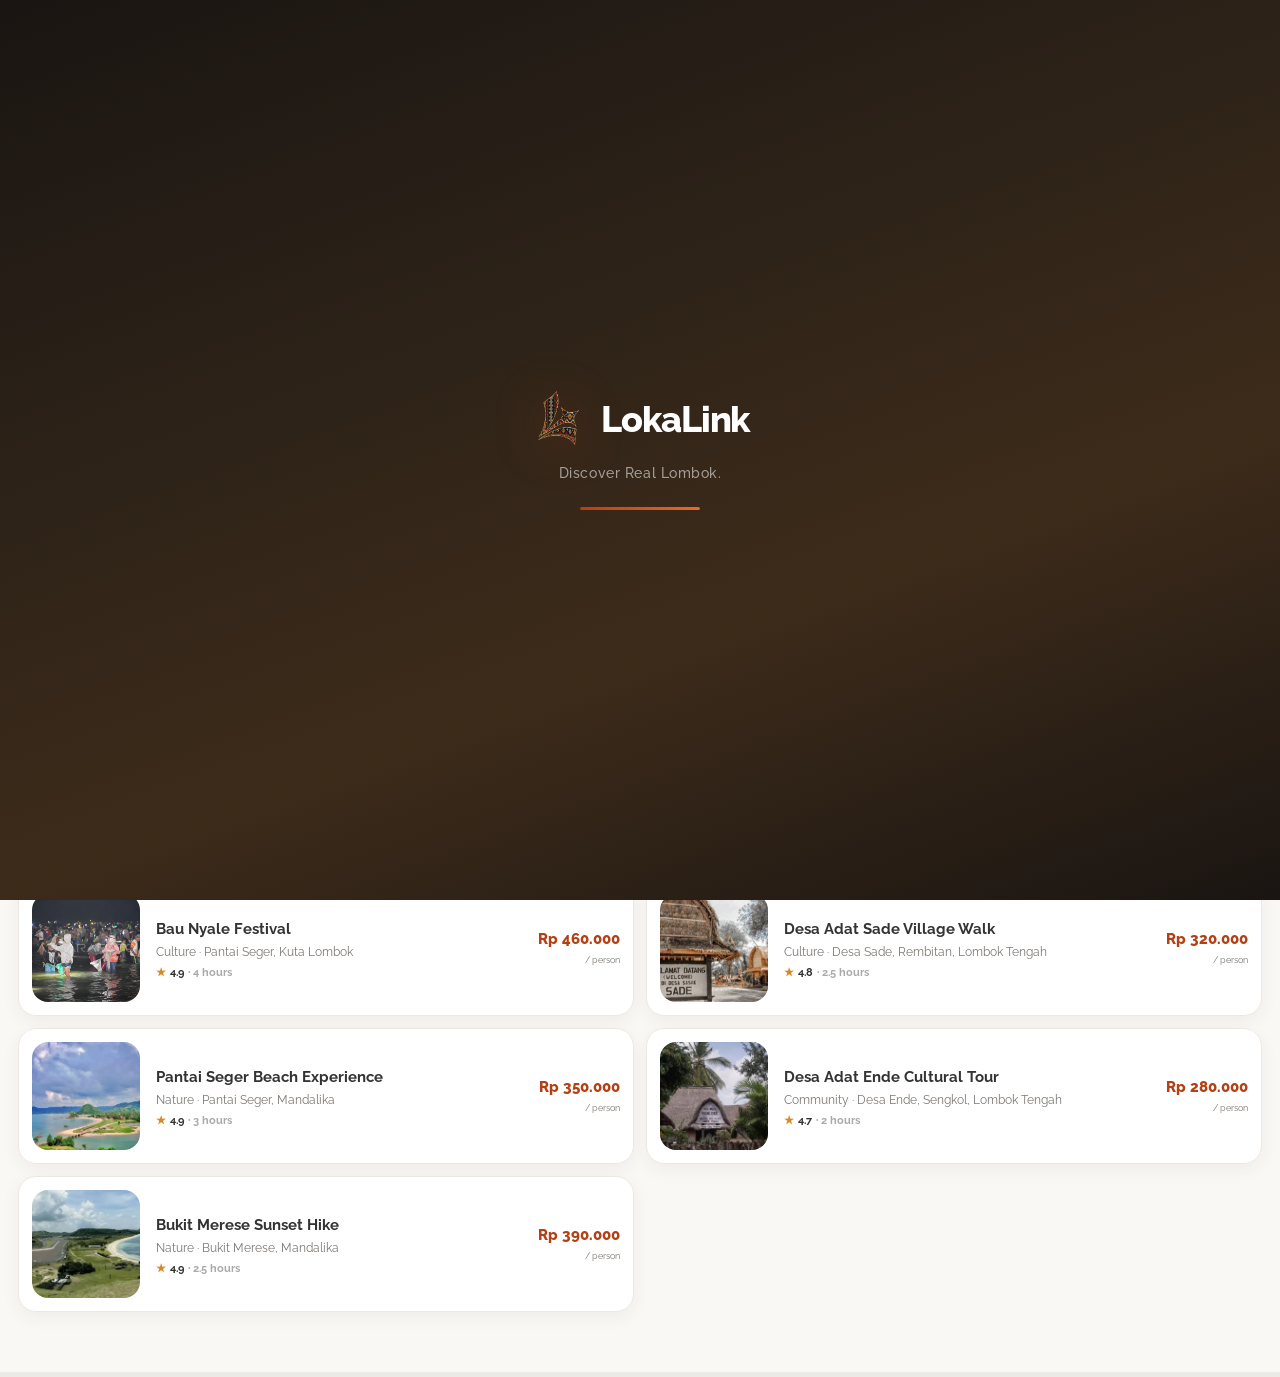
==== index.html @ 56000657 "push ni" ====
<!DOCTYPE html>
<html lang="en">
  <head>
    <meta charset="UTF-8" />
    <meta
      name="viewport"
      content="width=device-width, initial-scale=1.0, viewport-fit=cover" />
    <meta name="theme-color" content="#FAF8F5" />
    <title>LokaLink — Discover Real Lombok</title>

    <!-- Typography -->
    <link rel="preconnect" href="https://fonts.googleapis.com" />
    <link rel="preconnect" href="https://fonts.gstatic.com" crossorigin />
    <link
      href="https://fonts.googleapis.com/css2?family=Raleway:ital,wght@0,100..900;1,100..900&display=swap"
      rel="stylesheet" />
    <!-- Modular CSS Stylesheets -->
    <link rel="stylesheet" href="css/variables.css" />
    <link rel="stylesheet" href="css/layout.css" />
    <link rel="stylesheet" href="css/components.css" />
    <link rel="stylesheet" href="css/screens.css" />
    <link rel="stylesheet" href="css/host.css" />
    <link rel="stylesheet" href="css/modals.css" />
    <link rel="stylesheet" href="css/connector.css" />
    <link rel="stylesheet" href="css/responsive.css" />
    <link rel="stylesheet" href="css/loading.css" />
  </head>
  <body>
    <!-- LOADING SCREEN OVERLAY -->
    <div id="loadingScreen" class="loading-screen">
      <div class="loading-inner">
        <div class="loading-logo-wrap">
          <img
            src="assets/logo.png"
            alt="LokaLink Logo"
            class="loading-logo" />
          <span class="loading-brand">LokaLink</span>
        </div>
        <p class="loading-tagline">Discover Real Lombok.</p>
        <div class="loading-bar">
          <div class="loading-bar-fill"></div>
        </div>
      </div>
    </div>

    <!-- LOGIN GATE: Auth & Role Selection -->
    <section id="authGate">
      <div class="auth-layout">
        <div class="auth-brand-copy">
          <div class="auth-logo">
            <img
              src="assets/logo.png"
              alt="LokaLink Logo"
              class="logo-img"
              style="height: 44px" />
            LokaLink
          </div>
          <h1>Travel closer.<br />Connect locally.</h1>
          <p>
            Discover authentic experiences around Lombok while connecting
            travelers with the people, stories, and communities behind each
            place.
          </p>
          <div class="auth-points">
            <span class="auth-point">Local Experiences</span>
            <span class="auth-point">Small Groups</span>
            <span class="auth-point">Community Impact</span>
          </div>
        </div>

        <div class="auth-card">
          <h2 style="margin-top: 12px">Welcome to LokaLink</h2>
          <p class="sub">
            Choose how you use LokaLink, then sign in to continue.
          </p>

          <div class="auth-tabs">
            <button
              class="auth-tab active"
              id="travelerTab"
              onclick="selectAuthRole('traveler')">
              Traveler
            </button>
            <button
              class="auth-tab"
              id="hostTab"
              onclick="selectAuthRole('host')">
              Local Host
            </button>
            <button
              class="auth-tab"
              id="connectorTab"
              onclick="selectAuthRole('connector')">
              Connector
            </button>
          </div>
          <div class="connector-signup-link">
            <span>Are you a local youth?</span>
            <button type="button" onclick="openConnectorRegistration()">
              Become a Local Connector
            </button>
          </div>

          <div class="auth-field">
            <label>EMAIL</label>
            <input
              id="loginEmail"
              type="email"
              value="alex@lokallink.id"
              placeholder="you@example.com" />
          </div>

          <div class="auth-field">
            <label>PASSWORD</label>
            <input
              id="loginPassword"
              type="password"
              value="12345678"
              placeholder="••••••••" />
          </div>

          <button class="btn btn-primary auth-submit" onclick="loginUser()">
            Continue as <span id="loginRoleLabel">Traveler</span>
          </button>

          <p class="auth-note">
            langsung klik button di atas untuk mencoba simulasi
          </p>
        </div>
      </div>
    </section>

    <!-- MAIN APP SHELL -->
    <div class="app-shell" id="appShell">
      <!-- DESKTOP HEADER -->
      <header class="desktop-header" id="desktopHeader">
        <div class="desktop-header-inner">
          <div class="desktop-brand">
            <img
              src="assets/logo.png"
              alt="LokaLink Logo"
              class="logo-img"
              style="height: 36px" />
            LokaLink
          </div>
          <nav class="desktop-links" id="desktopLinks"></nav>
          <button class="desktop-role-switch" onclick="switchRole()">
            Switch Role
          </button>
          <div class="desktop-account">
            <img
              id="desktopAvatar"
              src="https://i.pravatar.cc/100?img=12"
              alt="User" />
            <div>
              <strong id="desktopName">Alex Morgan</strong>
              <span id="desktopRole">Traveler</span>
            </div>
          </div>
          <button class="desktop-logout" onclick="logoutUser()">Logout</button>
        </div>
      </header>

      <!-- SPLASH SCREEN -->
      <section id="splash" aria-label="LokaLink welcome">
        <div class="splash-logo">
          <img
            src="assets/logo.png"
            alt="LokaLink Logo"
            class="logo-img"
            style="height: 36px" />
          LokaLink
        </div>
        <div class="splash-copy">
          <div class="eyebrow">Community • Culture • Lombok</div>
          <h1 class="splash-title">Discover Real Lombok.</h1>
          <p class="splash-sub">
            Connect with real people, meaningful experiences, and local stories
            around Mandalika.
          </p>
          <div class="splash-actions">
            <button class="btn btn-primary" onclick="goTo('home')">
              Explore LokaLink
            </button>
            <button class="btn btn-outline" onclick="openHost()">
              Join as Local Host
            </button>
          </div>
        </div>
      </section>

      <!-- HOME SCREEN -->
      <main id="home" class="screen active">
        <header class="topbar">
          <div class="brand">
            <img
              src="assets/logo.png"
              alt="LokaLink Logo"
              class="logo-img"
              style="height: 32px" />
            LokaLink
          </div>
          <button
            class="icon-btn"
            onclick="showToast('Notifications are ready for the MVP.')">
            <svg
              viewBox="0 0 24 24"
              fill="none"
              stroke="currentColor"
              stroke-width="1.8">
              <path d="M18 8a6 6 0 0 0-12 0c0 7-3 7-3 9h18c0-2-3-2-3-9Z" />
              <path d="M10 21h4" />
            </svg>
          </button>
        </header>

        <div class="greeting">
          <h1>Good Morning, Mr Fauzan</h1>
          <p>Find experiences in KEK Mandalika</p>
        </div>

        <label class="search">
          <svg
            viewBox="0 0 24 24"
            fill="none"
            stroke="currentColor"
            stroke-width="2">
            <circle cx="11" cy="11" r="7"></circle>
            <path d="m20 20-4-4"></path>
          </svg>
          <input
            id="homeSearch"
            type="search"
            placeholder="Search local experiences..."
            oninput="filterHome()" />
        </label>

        <div class="section" style="margin-top: 18px">
          <div class="chips" id="homeChips">
            <button
              class="chip active"
              data-cat="All"
              onclick="setCategory('All')">
              All
            </button>
            <button
              class="chip"
              data-cat="Culture"
              onclick="setCategory('Culture')">
              Culture
            </button>
            <button
              class="chip"
              data-cat="Nature"
              onclick="setCategory('Nature')">
              Nature
            </button>
            <button class="chip" data-cat="Food" onclick="setCategory('Food')">
              Food
            </button>
            <button
              class="chip"
              data-cat="Community"
              onclick="setCategory('Community')">
              Community
            </button>
          </div>
        </div>

        <div class="section">
          <div class="section-head" style="padding: 0 18px">
            <h2 class="section-title">Featured Experience</h2>
            <button class="see-all" onclick="goTo('discover')">Explore</button>
          </div>

          <article class="featured" onclick="openDetail('baunyale')">
            <img src="assets/img/baunyale.jpg" alt="Bau Nyale Festival at Seger Beach" />
            <div class="featured-content">
              <h2>Bau Nyale Festival</h2>
              <div class="featured-row">
                <span class="featured-meta"
                  >Culture · Pantai Seger, Kuta Lombok · ★ 4.9</span
                >
                <button
                  class="btn btn-primary"
                  onclick="event.stopPropagation(); openBooking('Bau Nyale Festival',460000)">
                  Book Now
                </button>
              </div>
            </div>
          </article>
        </div>

        <div class="section">
          <div class="section-head" style="padding: 0 18px">
            <h2 class="section-title">Trending Experiences</h2>
            <button class="see-all" onclick="goTo('discover')">See all</button>
          </div>
          <div
            id="trendingList"
            class="experience-list"
            style="padding: 0 18px"></div>
        </div>
      </main>

      <!-- DISCOVER SCREEN -->
      <main id="discover" class="screen">
        <div class="page-title">
          <h1>Discover Local<br />Experiences</h1>
          <p>
            Explore culture, nature, food, and everyday life hosted by local
            communities.
          </p>
        </div>

        <div class="search" style="margin-top: 18px">
          <svg
            viewBox="0 0 24 24"
            fill="none"
            stroke="currentColor"
            stroke-width="2">
            <circle cx="11" cy="11" r="7"></circle>
            <path d="m20 20-4-4"></path>
          </svg>
          <input
            id="discoverSearch"
            type="search"
            placeholder="What do you want to experience?"
            oninput="renderDiscover()" />
        </div>

        <div class="chips" id="discoverChips" style="margin-top: 12px">
          <button
            class="chip active"
            data-cat="All"
            onclick="setDiscoverCategory('All')">
            All
          </button>
          <button
            class="chip"
            data-cat="Culture"
            onclick="setDiscoverCategory('Culture')">
            Culture
          </button>
          <button
            class="chip"
            data-cat="Nature"
            onclick="setDiscoverCategory('Nature')">
            Nature
          </button>
          <button
            class="chip"
            data-cat="Food"
            onclick="setDiscoverCategory('Food')">
            Food
          </button>
          <button
            class="chip"
            data-cat="Community"
            onclick="setDiscoverCategory('Community')">
            Community
          </button>
        </div>

        <div id="discoverGrid" class="discover-grid"></div>
      </main>

      <!-- BOOKINGS SCREEN -->
      <main id="bookings" class="screen">
        <div class="page-title">
          <h1>My Bookings</h1>
          <p>Your upcoming local experiences and confirmed trips.</p>
        </div>
        <div id="bookingList" class="booking-list"></div>
      </main>

      <!-- IMPACT SCREEN -->
      <main id="impact" class="screen">
        <div class="page-title">
          <h1>Impact Tracking</h1>
          <p>See how your travel contributes to local communities.</p>
        </div>

        <div class="impact-wrap">
          <div class="impact-hero">
            <p>Your direct local contribution</p>
            <div class="impact-value" id="impactValue">Rp 1.380.000</div>
            <small>estimated spending routed through local experiences</small>
          </div>

          <div class="impact-grid">
            <div class="impact-stat">
              <div class="ico">♡</div>
              <strong id="impactHosts">3</strong>
              <span>Local hosts supported</span>
            </div>
            <div class="impact-stat">
              <div class="ico">⌂</div>
              <strong id="impactTrips">3</strong>
              <span>Experiences completed</span>
            </div>
            <div class="impact-stat">
              <div class="ico">◎</div>
              <strong>7</strong>
              <span>Community activities</span>
            </div>
            <div class="impact-stat">
              <div class="ico">✦</div>
              <strong>12</strong>
              <span>Local stories discovered</span>
            </div>
          </div>

          <div class="impact-card">
            <h3>Where your spending goes</h3>
            <div class="progress-row">
              <div class="progress-label">
                <span>Local host</span><strong>70%</strong>
              </div>
              <div class="bar"><i style="width: 70%"></i></div>
            </div>
            <div class="progress-row">
              <div class="progress-label">
                <span>Local connector</span><strong>15%</strong>
              </div>
              <div class="bar"><i style="width: 15%"></i></div>
            </div>
            <div class="progress-row">
              <div class="progress-label">
                <span>Community activities</span><strong>15%</strong>
              </div>
              <div class="bar"><i style="width: 15%"></i></div>
            </div>
          </div>

          <div class="impact-card">
            <h3>Local stories</h3>
            <p style="font-size: 11px; color: var(--muted); line-height: 1.65">
              Every experience is connected to a local host and community.
              LokaLink is designed to make the economic contribution visible
              instead of treating local participation as an invisible part of
              the trip.
            </p>
          </div>
        </div>
      </main>

      <!-- HOST DASHBOARD SCREEN -->
      <main id="hostDashboard" class="screen">
        <div class="dashboard-wrap">
          <div class="welcome-row">
            <div>
              <div class="role-badge">LOCAL HOST · COMMUNITY</div>
              <h1 style="margin-top: 10px">Good Morning, Rafi 👋</h1>
              <p>Manage your experiences and connect with travelers.</p>
            </div>
            <button
              class="icon-btn"
              onclick="showToast('You have 3 new traveler updates.')">
              <svg
                viewBox="0 0 24 24"
                fill="none"
                stroke="currentColor"
                stroke-width="1.8">
                <path d="M18 8a6 6 0 0 0-12 0c0 7-3 7-3 9h18c0-2-3-2-3-9Z" />
                <path d="M10 21h4" />
              </svg>
            </button>
          </div>

          <div class="host-stat-grid">
            <div class="host-stat">
              <span>This month</span><strong>Rp 8,46M</strong
              ><small>+18.4% income</small>
            </div>
            <div class="host-stat">
              <span>Bookings</span><strong>24</strong><small>5 upcoming</small>
            </div>
            <div class="host-stat">
              <span>Rating</span><strong>4.9 ★</strong
              ><small>128 reviews</small>
            </div>
            <div class="host-stat">
              <span>Impact</span><strong>18</strong
              ><small>local families</small>
            </div>
          </div>

          <div class="host-dashboard-grid">
            <div>
              <div class="dashboard-card">
                <div class="section-head" style="padding: 0; margin: 0">
                  <h3 style="margin: 0">Upcoming Bookings</h3>
                  <button class="see-all" onclick="hostViewAllBookings()">
                    View all
                  </button>
                </div>

                <div class="host-row">
                  <img src="https://i.pravatar.cc/100?img=12" alt="Guest" />
                  <div class="host-row-main">
                    <strong>Alex Morgan · 2 guests</strong
                    ><span>Bau Nyale Festival · 12 Oct · 06:00 PM</span>
                  </div>
                  <div class="host-row-price">Rp 920K</div>
                </div>
                <div class="host-row">
                  <img src="https://i.pravatar.cc/100?img=32" alt="Guest" />
                  <div class="host-row-main">
                    <strong>Sarah Lee · 3 guests</strong
                    ><span>Bukit Merese Sunset Hike · 14 Oct · 04:30 PM</span>
                  </div>
                  <div class="host-row-price">Rp 1,17M</div>
                </div>
                <div class="host-row">
                  <img src="https://i.pravatar.cc/100?img=44" alt="Guest" />
                  <div class="host-row-main">
                    <strong>Daniel Tan · 2 guests</strong
                    ><span>Desa Adat Sade Village Walk · 16 Oct · 09:00 AM</span>
                  </div>
                  <div class="host-row-price">Rp 640K</div>
                </div>
              </div>

              <div class="dashboard-card">
                <div class="section-head" style="padding: 0; margin: 0">
                  <h3 style="margin: 0">Your Experiences</h3>
                  <button class="see-all" onclick="hostManageExperiences()">
                    Manage
                  </button>
                </div>
                <div class="host-row">
                  <img
                    src="assets/img/baunyale.jpg"
                    alt="Bau Nyale Festival" />
                  <div class="host-row-main">
                    <strong>Bau Nyale Festival</strong
                    ><span>Published · Culture · ★ 4.9</span>
                  </div>
                  <div class="host-row-price">Rp 460K</div>
                </div>
                <div class="host-row">
                  <img
                    src="assets/img/desaadatsade.jpg"
                    alt="Desa Adat Sade" />
                  <div class="host-row-main">
                    <strong>Desa Adat Sade Village Walk</strong
                    ><span>Published · Culture · ★ 4.8</span>
                  </div>
                  <div class="host-row-price">Rp 320K</div>
                </div>
              </div>
            </div>

            <div>
              <div class="dashboard-card">
                <h3>Quick Actions</h3>
                <div class="host-action-grid">
                  <button class="action-tile" onclick="openExperienceForm()">
                    <div class="tile-icon">＋</div>
                    <strong>Add Experience</strong
                    ><span>Create a new local activity.</span>
                  </button>
                  <button class="action-tile" onclick="hostViewAllBookings()">
                    <div class="tile-icon">▣</div>
                    <strong>Manage Bookings</strong
                    ><span>Review dates and guests.</span>
                  </button>
                  <button class="action-tile" onclick="goTo('hostImpact')">
                    <div class="tile-icon">Rp</div>
                    <strong>Earnings</strong
                    ><span>Track your local income.</span>
                  </button>
                  <button
                    class="action-tile"
                    onclick="showToast('Youth Connector workspace opened.')">
                    <div class="tile-icon">↗</div>
                    <strong>Youth Connector</strong
                    ><span>Coordinate local tourism.</span>
                  </button>
                </div>
              </div>

              <div class="dashboard-card">
                <h3>Community Impact</h3>
                <p
                  style="
                    font-size: 11px;
                    color: var(--muted);
                    line-height: 1.7;
                  ">
                  Your experiences have generated direct spending for local
                  households, small food businesses, craftspeople, and community
                  activities.
                </p>
                <div class="progress-row">
                  <div class="progress-label">
                    <span>Local income routed</span><strong>84%</strong>
                  </div>
                  <div class="bar"><i style="width: 84%"></i></div>
                </div>
              </div>
            </div>
          </div>
        </div>
      </main>

      <!-- HOST DYNAMIC SCREENS -->
      <main id="hostExperiences" class="screen">
        <div class="page-title">
          <h1>My Experiences</h1>
          <p>Create, edit, publish, and monitor your local experiences.</p>
        </div>
        <div class="dashboard-wrap">
          <div class="dashboard-card">
            <div class="section-head" style="padding: 0; margin: 0">
              <h3 style="margin: 0">Published Experiences</h3>
              <button
                class="btn btn-primary"
                style="min-height: 35px; font-size: 9px"
                onclick="openExperienceForm()">
                + Add Experience
              </button>
            </div>
            <div class="host-row">
              <img src="assets/img/baunyale.jpg" />
              <div class="host-row-main">
                <strong>Bau Nyale Festival</strong
                ><span>Culture · 4.9 ★ · 128 reviews · Published</span>
              </div>
              <div class="host-row-price">Rp 460K</div>
            </div>
            <div class="host-row">
              <img
                src="assets/img/desaadatsade.jpg" />
              <div class="host-row-main">
                <strong>Desa Adat Sade Village Walk</strong
                ><span>Culture · 4.8 ★ · 76 reviews · Published</span>
              </div>
              <div class="host-row-price">Rp 320K</div>
            </div>
            <div class="host-row">
              <img
                src="assets/img/desaadatende.jpg" />
              <div class="host-row-main">
                <strong>Desa Adat Ende Cultural Tour</strong
                ><span>Community · 4.7 ★ · 54 reviews · Published</span>
              </div>
              <div class="host-row-price">Rp 280K</div>
            </div>
          </div>
        </div>
      </main>

      <main id="hostBookings" class="screen">
        <div class="page-title">
          <h1>Booking Management</h1>
          <p>Review guests, schedules, status, and experience revenue.</p>
        </div>
        <div class="booking-list"></div>
      </main>

      <main id="hostImpact" class="screen">
        <div class="page-title">
          <h1>Host Impact</h1>
          <p>
            Track income and the local economic contribution generated by your
            experiences.
          </p>
        </div>
        <div class="impact-wrap">
          <div class="impact-hero">
            <p>Income routed to your community</p>
            <div class="impact-value">Rp 8.460.000</div>
            <small>This month · 24 confirmed bookings</small>
          </div>
          <div class="impact-stat">
            <strong>18 families</strong
            ><span>Local households indirectly supported</span>
          </div>
          <div class="impact-stat">
            <strong>7</strong><span>Community activities funded</span>
          </div>
          <div class="impact-card">
            <h3>Monthly activity</h3>
            <div class="progress-row">
              <div class="progress-label">
                <span>Experience bookings</span><strong>84%</strong>
              </div>
              <div class="bar"><i style="width: 84%"></i></div>
            </div>
            <div class="progress-row">
              <div class="progress-label">
                <span>Community contribution</span><strong>70%</strong>
              </div>
              <div class="bar"><i style="width: 70%"></i></div>
            </div>
          </div>
        </div>
      </main>

      <!-- YOUTH CONNECTOR DYNAMIC SCREENS -->
      <main id="connectorDashboard" class="screen">
        <div class="content">
          <div class="page-title">
            <h1>
              Good morning, <span id="connectorDashName">Connector</span> 👋
            </h1>
            <p>
              Connect travelers with local people and help community hosts join
              LokaLink.
            </p>
          </div>
          <div class="connector-stat-grid">
            <div class="connector-stat">
              <strong id="connectorReqCount">0</strong
              ><span>Open requests</span>
            </div>
            <div class="connector-stat">
              <strong id="connectorConnCount">0</strong><span>Connections</span>
            </div>
            <div class="connector-stat">
              <strong id="connectorHostCount">0</strong
              ><span>Hosts assisted</span>
            </div>
          </div>
          <div class="section">
            <div class="section-head">
              <h2 class="section-title">Upcoming Connections</h2>
              <button class="see-all" onclick="goTo('connectorConnections')">
                See all
              </button>
            </div>
            <div id="connectorUpcoming"></div>
          </div>
          <div class="section">
            <div class="section-head">
              <h2 class="section-title">Help Local Community</h2>
            </div>
            <div class="connector-card">
              <div class="connector-card-top">
                <div>
                  <h3>Know a local person with a great experience?</h3>
                  <p>
                    Register them with their consent. They remain the owner of
                    their Host profile while you help with the digital side.
                  </p>
                </div>
                <span class="connector-status">Community</span>
              </div>
              <button
                class="btn btn-primary"
                style="margin-top: 12px"
                onclick="openHostAssist()">
                + Register Local Host
              </button>
            </div>
          </div>
        </div>
      </main>
      <main id="connectorRequests" class="screen">
        <div class="content">
          <div class="page-title">
            <h1>Connector Requests</h1>
            <p>Review assistance requests from travelers.</p>
          </div>
          <div id="connectorRequestList"></div>
        </div>
      </main>
      <main id="connectorConnections" class="screen">
        <div class="content">
          <div class="page-title">
            <h1>My Connections</h1>
            <p>Manage travelers you have agreed to assist.</p>
          </div>
          <div id="connectorConnectionList"></div>
        </div>
      </main>
      <main id="connectorHosts" class="screen">
        <div class="content">
          <div class="page-title">
            <h1>Assisted Local Hosts</h1>
            <p>Community hosts you helped bring onto LokaLink.</p>
          </div>
          <button class="btn btn-primary" onclick="openHostAssist()">
            + Register Local Host
          </button>
          <div style="height: 12px"></div>
          <div id="assistedHostList"></div>
        </div>
      </main>
      <main id="connectorImpact" class="screen">
        <div class="content">
          <div class="page-title">
            <h1>Connector Impact</h1>
            <p>
              See how your connections support travelers and local communities.
            </p>
          </div>
          <div class="connector-stat-grid">
            <div class="connector-stat">
              <strong id="impactConnections">0</strong
              ><span>Travelers connected</span>
            </div>
            <div class="connector-stat">
              <strong id="impactHosts">0</strong
              ><span>Local hosts assisted</span>
            </div>
            <div class="connector-stat">
              <strong id="impactExperiences">0</strong
              ><span>Experiences supported</span>
            </div>
          </div>
          <div class="connector-card">
            <h3>Why your role matters</h3>
            <p>
              You help local people participate in the digital tourism economy
              without requiring them to manage every technology step themselves.
            </p>
          </div>
        </div>
      </main>

      <!-- PROFILE SCREEN -->
      <main id="profile" class="screen"></main>

      <!-- SAVED EXPERIENCES SCREEN -->
      <main id="saved" class="screen">
        <div class="page-title">
          <h1>Saved Experiences</h1>
          <p>Your collection of experiences you want to revisit.</p>
        </div>
        <div id="savedGrid" class="saved-grid"></div>
      </main>

      <!-- DETAIL VIEW -->
      <section id="detail" class="screen" style="display: none">
        <div class="detail-hero">
          <img id="detailImage" alt="Experience" />
          <button
            class="floating back-btn"
            onclick="closeDetail()"
            aria-label="Back">
            <svg
              viewBox="0 0 24 24"
              fill="none"
              stroke="currentColor"
              stroke-width="2">
              <path d="m15 18-6-6 6-6" />
            </svg>
          </button>
          <button
            class="floating share-btn"
            onclick="showToast('Share link copied.')">
            <svg
              viewBox="0 0 24 24"
              fill="none"
              stroke="currentColor"
              stroke-width="1.8">
              <circle cx="18" cy="5" r="3" />
              <circle cx="6" cy="12" r="3" />
              <circle cx="18" cy="19" r="3" />
              <path d="m8.7 10.7 6.6-3.4M8.7 13.3l6.6 3.4" />
            </svg>
          </button>
        </div>

        <div class="detail-body">
          <div class="detail-badge" id="detailCategory">
            CULTURE · SADE VILLAGE
          </div>
          <h1 class="detail-title" id="detailTitle">Bau Nyale Festival</h1>
          <div class="detail-meta">
            <span>★ <strong id="detailRating">4.9</strong> (128)</span>
            <span>•</span>
            <span id="detailDuration">3 hours</span>
            <span>•</span>
            <span>Small group</span>
          </div>

          <div class="host">
            <img
              id="hostAvatar"
              class="avatar"
              src="assets/img/baunyale.jpg"
              alt="Host" />
            <div class="host-main">
              <strong id="hostName">Baiq Erwina, 20</strong>
              <span>Youth Connector · Sade Village, Lombok</span>
            </div>
            <span class="verified">✓ VERIFIED</span>
          </div>

          <div class="detail-section">
            <h3>My Story</h3>
            <p id="detailStory">
              I grew up around Sade and want visitors to experience the village
              beyond taking photos. During this small-group evening, I introduce
              local stories, traditional spaces, food, and the people who keep
              the community alive.
            </p>
          </div>

          <div class="detail-section">
            <h3>What you'll experience</h3>
            <div class="facts">
              <div class="fact">
                <strong>Local</strong><span>Community host</span>
              </div>
              <div class="fact">
                <strong>6 max</strong><span>Group size</span>
              </div>
              <div class="fact">
                <strong>4.9 ★</strong><span>Guest rating</span>
              </div>
            </div>
          </div>

          <div class="detail-section">
            <h3>Meeting point</h3>
            <p>
              Sade Village, Rembitan, Central Lombok. Your Youth Local Connector
              will meet you at the village entrance.
            </p>
          </div>
        </div>

        <div class="sticky-book">
          <div class="sticky-inner">
            <div class="sticky-price">
              <span>From</span>
              <strong id="detailPrice"
                >Rp 460.000
                <small style="font-size: 9px; color: #7c7772; font-weight: 500"
                  >/ person</small
                ></strong
              >
            </div>
            <button class="btn btn-primary" onclick="openBookingFromDetail()">
              Book Now
            </button>
          </div>
        </div>
      </section>

      <!-- MOBILE BOTTOM NAVIGATION -->
      <nav class="bottom-nav" id="bottomNav" aria-label="Main navigation"></nav>

      <!-- ALL MODAL DIALOGS -->
      <div
        class="modal"
        id="bookingModal"
        onclick="if(event.target===this)closeBooking()">
        <div class="sheet">
          <div class="handle"></div>
          <div id="bookingForm">
            <div class="sheet-head">
              <h2>Book Experience</h2>
              <button class="close" onclick="closeBooking()">×</button>
            </div>
            <p
              id="bookingExperience"
              style="
                font-size: 11px;
                color: var(--muted);
                margin-bottom: 10px;
              "></p>

            <div class="form-group">
              <label for="bookingDate">DATE</label>
              <input id="bookingDate" class="field" type="date" />
            </div>

            <div class="form-group">
              <label>GUESTS</label>
              <div class="counter">
                <button onclick="changeGuests(-1)">−</button>
                <strong><span id="guestCount">2</span> guests</strong>
                <button onclick="changeGuests(1)">+</button>
              </div>
            </div>

            <div class="form-group">
              <label>MEETING TIME</label>
              <select id="bookingTime" class="field">
                <option>08:00 AM</option>
                <option>10:00 AM</option>
                <option>02:00 PM</option>
                <option>04:30 PM</option>
                <option>06:00 PM</option>
              </select>
            </div>

            <div class="summary">
              <div class="summary-row">
                <span>Experience</span><strong id="sumName">—</strong>
              </div>
              <div class="summary-row">
                <span>Price / person</span><span id="sumPrice">—</span>
              </div>
              <div class="summary-row">
                <span>Guests</span><span id="sumGuests">2</span>
              </div>
              <div class="summary-row total">
                <span>Total</span><strong id="sumTotal">—</strong>
              </div>
            </div>

            <button
              class="btn btn-primary btn-block"
              style="margin-top: 13px"
              onclick="confirmBooking()">
              Confirm Booking
            </button>
          </div>

          <div id="bookingSuccess" style="display: none">
            <div class="success-box">
              <div class="success-icon">
                <svg
                  viewBox="0 0 24 24"
                  fill="none"
                  stroke="currentColor"
                  stroke-width="2">
                  <path d="m5 12 4 4L19 6" />
                </svg>
              </div>
              <h2>Booking Confirmed</h2>
              <p id="successText">
                Your local experience has been added to My Bookings.
              </p>
              <button
                class="btn btn-primary btn-block"
                style="margin-top: 16px"
                onclick="finishBooking()">
                View My Booking
              </button>
            </div>
          </div>
        </div>
      </div>

      <!-- Edit profile modal -->
      <div
        class="modal"
        id="editProfileModal"
        onclick="if(event.target===this)closeEditProfile()">
        <div class="sheet">
          <div class="handle"></div>
          <div class="sheet-head">
            <h2>Edit Profile</h2>
            <button class="close" onclick="closeEditProfile()">×</button>
          </div>
          <div class="form-group">
            <label>FULL NAME</label
            ><input id="editName" class="field" type="text" />
          </div>
          <div class="form-group">
            <label>EMAIL</label
            ><input id="editEmail" class="field" type="email" />
          </div>
          <div class="form-group">
            <label>SHORT BIO</label
            ><textarea
              id="editBio"
              class="field"
              style="height: 85px; padding-top: 12px; resize: none"></textarea>
          </div>
          <div class="form-group">
            <label>PROFILE PHOTO URL</label
            ><input
              id="editAvatar"
              class="field"
              type="url"
              placeholder="https://..." />
          </div>
          <button
            class="btn btn-primary btn-block"
            style="margin-top: 14px"
            onclick="saveProfile()">
            Save Changes
          </button>
        </div>
      </div>

      <!-- Language modal -->
      <div
        class="modal"
        id="languageModal"
        onclick="if(event.target===this)closeLanguage()">
        <div class="sheet">
          <div class="handle"></div>
          <div class="sheet-head">
            <h2>Language</h2>
            <button class="close" onclick="closeLanguage()">×</button>
          </div>
          <p style="font-size: 11px; color: var(--muted); line-height: 1.6">
            Choose the language used throughout the LokaLink interface.
          </p>
          <div class="choice-list">
            <button id="langEN" class="choice-btn" onclick="setLanguage('en')">
              <span>🇬🇧 English</span><span>✓</span>
            </button>
            <button id="langID" class="choice-btn" onclick="setLanguage('id')">
              <span>🇮🇩 Bahasa Indonesia</span><span>✓</span>
            </button>
          </div>
        </div>
      </div>

      <!-- Add experience modal -->
      <div
        class="modal"
        id="experienceModal"
        onclick="if(event.target===this)closeExperienceForm()">
        <div class="sheet">
          <div class="handle"></div>
          <div class="sheet-head">
            <h2>Add Experience</h2>
            <button class="close" onclick="closeExperienceForm()">×</button>
          </div>
          <p style="font-size: 11px; color: var(--muted); line-height: 1.6">
            Create a bookable local experience for travelers.
          </p>
          <div class="form-grid">
            <div class="form-group full">
              <label>EXPERIENCE NAME</label
              ><input
                id="expTitle"
                class="field"
                type="text"
                placeholder="e.g. Sasak Cooking with Grandma" />
            </div>
            <div class="form-group">
              <label>CATEGORY</label
              ><select id="expCategory" class="field">
                <option>Culture</option>
                <option>Nature</option>
                <option>Food</option>
                <option>Community</option>
              </select>
            </div>
            <div class="form-group">
              <label>PRICE / PERSON</label
              ><input
                id="expPrice"
                class="field"
                type="number"
                min="0"
                placeholder="300000" />
            </div>
            <div class="form-group">
              <label>LOCATION</label
              ><input
                id="expLocation"
                class="field"
                type="text"
                placeholder="Sade Village" />
            </div>
            <div class="form-group">
              <label>DURATION</label
              ><input
                id="expDuration"
                class="field"
                type="text"
                placeholder="3 hours" />
            </div>
            <div class="form-group full">
              <label>IMAGE URL</label
              ><input
                id="expImage"
                class="field"
                type="url"
                placeholder="https://images.unsplash.com/..." />
            </div>
            <div class="form-group full">
              <label>DESCRIPTION / MY STORY</label
              ><textarea
                id="expStory"
                class="field"
                style="height: 95px; padding-top: 12px; resize: none"
                placeholder="Tell travelers what makes your experience special..."></textarea>
            </div>
          </div>
          <button
            class="btn btn-primary btn-block"
            style="margin-top: 14px"
            onclick="createExperience()">
            Publish Experience
          </button>
        </div>
      </div>

      <!-- Become host modal -->
      <div
        class="modal"
        id="hostModal"
        onclick="if(event.target===this)closeHost()">
        <div class="sheet">
          <div class="handle"></div>
          <div class="sheet-head">
            <h2>Become a Local Host</h2>
            <button class="close" onclick="closeHost()">×</button>
          </div>
          <p style="font-size: 11px; color: var(--muted); line-height: 1.65">
            LokaLink supports local communities by turning local knowledge,
            culture, food, and everyday activities into bookable experiences.
          </p>
          <div class="form-group">
            <label>YOUR ROLE</label>
            <select class="field">
              <option>Local Host</option>
              <option>Youth Local Connector</option>
              <option>Community Organizer</option>
            </select>
          </div>
          <div class="form-group">
            <label>EXPERIENCE TYPE</label>
            <select class="field">
              <option>Culture</option>
              <option>Nature</option>
              <option>Food</option>
              <option>Community</option>
            </select>
          </div>
          <div class="form-group">
            <label>SHORT DESCRIPTION</label>
            <textarea
              class="field"
              style="height: 90px; padding-top: 12px; resize: none"
              placeholder="Tell travelers what makes your experience special..."></textarea>
          </div>
          <button
            class="btn btn-primary btn-block"
            style="margin-top: 14px"
            onclick="submitHost()">
            Start Local Host Registration
          </button>
        </div>
      </div>

      <!-- Booking detail modal -->
      <div
        class="modal"
        id="bookingDetailModal"
        onclick="if(event.target===this)closeBookingDetail()">
        <div class="sheet">
          <div class="handle"></div>
          <div class="sheet-head">
            <h2>Booking Details</h2>
            <button class="close" onclick="closeBookingDetail()">×</button>
          </div>
          <div id="bookingDetailContent"></div>
        </div>
      </div>

      <!-- Connector onboarding modal -->
      <div class="ll-modal" id="connectorRegisterModal">
        <div class="ll-modal-card">
          <button class="ll-modal-close" onclick="closeConnectorRegistration()">
            ×
          </button>
          <div class="ll-kicker">YOUTH LOCAL CONNECTOR</div>
          <h2>Become a Local Connector</h2>
          <p>
            Help travelers discover local experiences and help community hosts
            join LokaLink.
          </p>
          <div class="ll-form-grid">
            <div class="ll-field">
              <label>FULL NAME</label
              ><input id="conRegName" placeholder="Your full name" />
            </div>
            <div class="ll-field">
              <label>AGE</label
              ><input
                id="conRegAge"
                type="number"
                min="17"
                max="70"
                placeholder="e.g. 22" />
            </div>
            <div class="ll-field">
              <label>PHONE NUMBER</label
              ><input id="conRegPhone" placeholder="08xxxxxxxxxx" />
            </div>
            <div class="ll-field">
              <label>EMAIL</label
              ><input
                id="conRegEmail"
                type="email"
                placeholder="you@example.com" />
            </div>
            <div class="ll-field">
              <label>PASSWORD</label
              ><input
                id="conRegPassword"
                type="password"
                placeholder="Minimum 6 characters" />
            </div>
            <div class="ll-field">
              <label>VILLAGE / DESA</label
              ><input id="conRegVillage" placeholder="Your village" />
            </div>
            <div class="ll-field">
              <label>DISTRICT / KECAMATAN</label
              ><input id="conRegDistrict" placeholder="Your district" />
            </div>
            <div class="ll-field">
              <label>LANGUAGES</label
              ><input
                id="conRegLanguages"
                placeholder="Sasak, Indonesian, English" />
            </div>
            <div class="ll-field ll-full">
              <label>WHAT CAN YOU HELP WITH?</label>
              <div class="ll-checks">
                <label
                  ><input
                    type="checkbox"
                    name="connectorSkill"
                    value="Local navigation" />
                  Local navigation</label
                >
                <label
                  ><input
                    type="checkbox"
                    name="connectorSkill"
                    value="Communication" />
                  Communication</label
                >
                <label
                  ><input
                    type="checkbox"
                    name="connectorSkill"
                    value="Local culture" />
                  Local culture</label
                >
                <label
                  ><input
                    type="checkbox"
                    name="connectorSkill"
                    value="Traveler companion" />
                  Traveler companion</label
                >
                <label
                  ><input
                    type="checkbox"
                    name="connectorSkill"
                    value="Local recommendations" />
                  Local recommendations</label
                >
                <label
                  ><input
                    type="checkbox"
                    name="connectorSkill"
                    value="Helping local hosts" />
                  Helping local hosts</label
                >
              </div>
            </div>
            <div class="ll-field ll-full">
              <label>SERVICE AREA</label
              ><input
                id="conRegArea"
                placeholder="e.g. Sukarara, Sade, Kuta Mandalika" />
            </div>
            <label class="ll-consent ll-full"
              ><input id="conRegConsent" type="checkbox" /> I confirm that my
              information is accurate and I agree to support travelers and local
              communities respectfully.</label
            >
          </div>
          <button
            class="btn btn-primary btn-block"
            onclick="submitConnectorRegistration()">
            Submit Connector Registration
          </button>
        </div>
      </div>

      <!-- Connector request modal -->
      <div class="ll-modal" id="connectorRequestModal">
        <div class="ll-modal-card">
          <button class="ll-modal-close" onclick="closeConnectorRequest()">
            ×
          </button>
          <div class="ll-kicker">FIND A CONNECTOR</div>
          <h2>Request Local Assistance</h2>
          <p id="connectorRequestContext">
            Tell a local connector what you need.
          </p>
          <div class="ll-form-grid">
            <div class="ll-field ll-full">
              <label>WHAT DO YOU NEED?</label>
              <div class="ll-checks">
                <label
                  ><input
                    type="checkbox"
                    name="connectorNeed"
                    value="Getting to the location" />
                  Getting to the location</label
                >
                <label
                  ><input
                    type="checkbox"
                    name="connectorNeed"
                    value="Communication with Host" />
                  Communication with Host</label
                >
                <label
                  ><input
                    type="checkbox"
                    name="connectorNeed"
                    value="Local companion" />
                  Local companion</label
                >
                <label
                  ><input
                    type="checkbox"
                    name="connectorNeed"
                    value="Local recommendation" />
                  Local recommendation</label
                >
              </div>
            </div>
            <div class="ll-field ll-full">
              <label>MESSAGE</label
              ><textarea
                id="connectorRequestMessage"
                rows="4"
                placeholder="Tell the connector what you need..."></textarea>
            </div>
          </div>
          <button
            class="btn btn-primary btn-block"
            onclick="submitConnectorRequest()">
            Send Connector Request
          </button>
        </div>
      </div>

      <!-- Assisted host modal -->
      <div class="ll-modal" id="hostAssistModal">
        <div class="ll-modal-card">
          <button class="ll-modal-close" onclick="closeHostAssist()">×</button>
          <div class="ll-kicker">ASSISTED LOCAL HOST</div>
          <h2>Register a Local Host</h2>
          <p>
            You are registering a community member with their consent. The host
            remains the owner of their profile and experience.
          </p>
          <div class="ll-form-grid">
            <div class="ll-field">
              <label>HOST FULL NAME</label
              ><input id="assistName" placeholder="e.g. Pak Ahmad" />
            </div>
            <div class="ll-field">
              <label>HOST AGE</label
              ><input
                id="assistAge"
                type="number"
                min="18"
                placeholder="e.g. 58" />
            </div>
            <div class="ll-field">
              <label>PHONE NUMBER</label
              ><input id="assistPhone" placeholder="08xxxxxxxxxx" />
            </div>
            <div class="ll-field">
              <label>VILLAGE / DESA</label
              ><input id="assistVillage" placeholder="Village" />
            </div>
            <div class="ll-field">
              <label>OCCUPATION</label
              ><input
                id="assistOccupation"
                placeholder="e.g. Traditional Weaver" />
            </div>
            <div class="ll-field">
              <label>EXPERIENCE NAME</label
              ><input
                id="assistExperience"
                placeholder="e.g. Traditional Sasak Weaving" />
            </div>
            <div class="ll-field">
              <label>PRICE / PERSON</label
              ><input
                id="assistPrice"
                type="number"
                min="0"
                placeholder="150000" />
            </div>
            <div class="ll-field">
              <label>DURATION</label
              ><input id="assistDuration" placeholder="2 hours" />
            </div>
            <div class="ll-field ll-full">
              <label>EXPERIENCE DESCRIPTION</label
              ><textarea
                id="assistDescription"
                rows="4"
                placeholder="Describe what the host can offer..."></textarea>
            </div>
            <div class="ll-field ll-full">
              <label>RELATIONSHIP TO HOST</label
              ><select id="assistRelation">
                <option>Family</option>
                <option>Friend</option>
                <option>Community member</option>
                <option>Local acquaintance</option>
                <option>Other</option>
              </select>
            </div>
            <label class="ll-consent ll-full"
              ><input id="assistConsent" type="checkbox" /> I confirm that the
              host has agreed to be registered on LokaLink and understands how
              their profile will be used.</label
            >
          </div>
          <button
            class="btn btn-primary btn-block"
            onclick="submitHostAssist()">
            Submit Host Registration
          </button>
        </div>
      </div>

      <div class="toast" id="toast"></div>
    </div>

    <!-- Modular JavaScript Code Base -->
    <script src="js/data.js"></script>
    <script src="js/utils.js"></script>
    <script src="js/auth.js"></script>
    <script src="js/navigation.js"></script>
    <script src="js/experiences.js"></script>
    <script src="js/bookings.js"></script>
    <script src="js/host.js"></script>
    <script src="js/connector.js"></script>
    <script src="js/profile.js"></script>
    <script src="js/app.js"></script>
  </body>
</html>
---- css/variables.css ----
:root {
  --bg: #FAF8F5;
  --surface: #FFFFFF;
  --text: #333333;
  --muted: #7C7772;
  --accent: #B34115;
  --accent-dark: #8F3210;
  --accent-soft: #F3E5DD;
  --line: #ECE7E1;
  --success: #2F7D55;
  --shadow: 0 10px 30px rgba(52, 39, 29, 0.08);
  --shadow-soft: 0 5px 18px rgba(52, 39, 29, 0.06);
  --radius: 16px;
}

* {
  box-sizing: border-box;
  margin: 0;
  padding: 0;
}

html {
  scroll-behavior: smooth;
}

body {
  min-height: 100vh;
  background: #242321;
  color: var(--text);
  font-family: 'Raleway', sans-serif;
  -webkit-font-smoothing: antialiased;
}


button, input, select, textarea {
  font: inherit;
}

button {
  cursor: pointer;
}

img {
  display: block;
  width: 100%;
  object-fit: cover;
}

.serif {
  font-family: 'Raleway', sans-serif;
}

h1, h2, h3, h4, h5, h6 {
  font-family: 'Raleway', sans-serif;
}
---- css/layout.css ----
/* App Shell & Core Layout */
.app-shell {
  width: 100%;
  max-width: 480px;
  min-height: 100dvh;
  margin: 0 auto;
  background: var(--bg);
  position: relative;
  overflow: hidden;
  box-shadow: 0 0 60px rgba(0, 0, 0, 0.25);
}

.screen {
  min-height: 100dvh;
  padding-bottom: 92px;
  display: none;
  animation: screenIn 0.28s ease both;
}

.screen.active {
  display: block;
}

@keyframes screenIn {
  from { opacity: 0; transform: translateY(5px); }
  to { opacity: 1; transform: translateY(0); }
}

.content {
  padding: 22px 18px 0;
}

.section {
  margin-top: 28px;
}

.section-head {
  display: flex;
  align-items: center;
  justify-content: space-between;
  gap: 12px;
  margin-bottom: 13px;
}

.section-title {
  font-family: "Playfair Display", Georgia, serif;
  font-size: 21px;
  line-height: 1.15;
  font-weight: 600;
}

/* Header & Navigation */
.topbar {
  padding: 20px 18px 0;
  display: flex;
  align-items: center;
  justify-content: space-between;
}

.brand {
  display: flex;
  align-items: center;
  gap: 9px;
  font-weight: 800;
  font-size: 17px;
}

.brand .logo-mark {
  width: 31px;
  height: 31px;
  border-radius: 10px;
  background: var(--accent);
  color: white;
}

.bottom-nav {
  position: fixed;
  z-index: 25;
  bottom: 0;
  left: 50%;
  transform: translateX(-50%);
  width: min(480px, 100%);
  padding: 8px 10px calc(8px + env(safe-area-inset-bottom));
  background: rgba(255, 255, 255, 0.94);
  backdrop-filter: blur(15px);
  border-top: 1px solid var(--line);
  display: grid;
  grid-template-columns: repeat(5, 1fr);
}

.nav-btn {
  border: 0;
  background: none;
  color: #9A938C;
  display: flex;
  flex-direction: column;
  align-items: center;
  justify-content: center;
  gap: 4px;
  font-size: 8px;
  font-weight: 700;
  min-height: 50px;
  border-radius: 12px;
}

.nav-btn svg {
  width: 19px;
  height: 19px;
}

.nav-btn.active {
  color: var(--accent);
  background: #FBF1EB;
}

.desktop-header {
  display: none;
}

.desktop-only {
  display: none;
}

/* Responsive Layout */
@media (min-width: 481px) {
  body {
    padding: 24px 0;
  }
  .app-shell {
    border-radius: 28px;
    min-height: calc(100dvh - 48px);
  }
  .bottom-nav {
    bottom: 24px;
    border-radius: 20px;
    border: 1px solid var(--line);
    width: 460px;
  }
}

@media (min-width: 769px) {
  body {
    background: #F0ECE7;
  }
  .app-shell {
    max-width: none;
    min-height: 100dvh;
    margin: 0;
    border-radius: 0;
    background: var(--bg);
    box-shadow: none;
  }
  .screen {
    min-height: calc(100dvh - 74px);
    padding: 0 0 50px;
  }
  .content {
    max-width: 1180px;
    margin: 0 auto;
  }
  .topbar {
    display: none;
  }
  .section {
    max-width: 1180px;
    margin-left: auto;
    margin-right: auto;
  }
  .section-head {
    padding-left: 28px !important;
    padding-right: 28px !important;
  }
  .bottom-nav {
    display: none !important;
  }
  .desktop-header {
    display: flex;
    position: sticky;
    top: 0;
    z-index: 25;
    height: 74px;
    background: rgba(255, 255, 255, 0.94);
    backdrop-filter: blur(16px);
    border-bottom: 1px solid var(--line);
    align-items: center;
    padding: 0 30px;
  }
  .desktop-header-inner {
    width: 100%;
    max-width: 1180px;
    margin: auto;
    display: flex;
    align-items: center;
    gap: 28px;
  }
  .desktop-brand {
    display: flex;
    align-items: center;
    gap: 9px;
    font-weight: 800;
    font-size: 18px;
  }
  .desktop-brand .logo-mark {
    width: 34px;
    height: 34px;
    background: var(--accent);
    color: white;
  }
  .desktop-links {
    display: flex;
    align-items: center;
    gap: 4px;
    flex: 1;
  }
  .desktop-link {
    border: 0;
    background: transparent;
    padding: 10px 13px;
    border-radius: 10px;
    color: #716A64;
    font-size: 11px;
    font-weight: 700;
  }
  .desktop-link.active {
    color: var(--accent);
    background: #FBF1EB;
  }
  .desktop-account {
    display: flex;
    align-items: center;
    gap: 9px;
  }
  .desktop-account img {
    width: 34px;
    height: 34px;
    border-radius: 50%;
  }
  .desktop-account div strong {
    display: block;
    font-size: 10px;
  }
  .desktop-account div span {
    display: block;
    font-size: 8px;
    color: var(--muted);
    margin-top: 2px;
  }
  .desktop-logout {
    border: 0;
    background: #F8F4F1;
    color: var(--accent);
    font-size: 9px;
    font-weight: 800;
    border-radius: 99px;
    padding: 9px 11px;
  }
  .desktop-role-switch {
    border: 1px solid var(--line);
    background: white;
    color: #645D57;
    border-radius: 9px;
    padding: 8px 10px;
    font-size: 9px;
    font-weight: 700;
  }
}
---- css/components.css ----
/* Common UI Components & Aesthetics */
.logo-img {
  height: 36px;
  width: auto;
  max-height: 36px;
  object-fit: contain;
  display: inline-block;
  vertical-align: middle;
  border-radius: 8px;
  transition: transform 0.2s ease;
}

.logo-img:hover {
  transform: scale(1.04);
}

.brand, .desktop-brand, .splash-logo, .auth-logo {
  display: flex;
  align-items: center;
  gap: 10px;
  font-weight: 800;
  letter-spacing: -0.02em;
}

.btn {
  border: 0;
  border-radius: 13px;
  min-height: 48px;
  padding: 0 20px;
  font-weight: 700;
  font-size: 13px;
  display: inline-flex;
  align-items: center;
  justify-content: center;
  gap: 8px;
  transition: all 0.2s cubic-bezier(0.16, 1, 0.3, 1);
  box-shadow: 0 2px 6px rgba(0, 0, 0, 0.04);
}

.btn:hover {
  transform: translateY(-1px);
  box-shadow: 0 6px 16px rgba(0, 0, 0, 0.1);
}

.btn:active {
  transform: scale(0.98);
}

.btn-primary {
  background: var(--accent);
  color: white;
  box-shadow: 0 8px 20px rgba(179, 65, 21, 0.25);
}

.btn-primary:hover {
  background: var(--accent-dark);
  box-shadow: 0 10px 24px rgba(179, 65, 21, 0.35);
}

.btn-outline {
  background: rgba(255, 255, 255, 0.1);
  color: white;
  border: 1px solid rgba(255, 255, 255, 0.65);
  backdrop-filter: blur(4px);
}

.btn-outline:hover {
  background: rgba(255, 255, 255, 0.25);
}

.btn-light {
  background: white;
  color: var(--accent);
  border: 1px solid var(--line);
}

.btn-light:hover {
  background: #FBF8F5;
  border-color: var(--accent-soft);
}

.btn-block {
  width: 100%;
}

.see-all {
  border: 0;
  background: none;
  color: var(--accent);
  font-size: 12px;
  font-weight: 700;
  transition: color 0.18s ease;
  cursor: pointer;
}

.see-all:hover {
  color: var(--accent-dark);
  text-decoration: underline;
}

.logo-mark {
  width: 36px;
  height: 36px;
  border-radius: 11px;
  background: rgba(255, 255, 255, 0.95);
  color: var(--accent);
  display: grid;
  place-items: center;
  box-shadow: 0 8px 20px rgba(0, 0, 0, 0.12);
  overflow: hidden;
}

.logo-mark img {
  width: 100%;
  height: 100%;
  object-fit: cover;
}

.icon-btn {
  width: 40px;
  height: 40px;
  border: 1px solid var(--line);
  background: white;
  border-radius: 13px;
  display: grid;
  place-items: center;
  color: var(--text);
  box-shadow: var(--shadow-soft);
  transition: all 0.2s ease;
}

.icon-btn:hover {
  transform: translateY(-1px);
  box-shadow: 0 6px 14px rgba(0,0,0,0.08);
  border-color: var(--accent-soft);
}

.icon-btn svg {
  width: 18px;
  height: 18px;
}

.role-badge {
  display: inline-flex;
  align-items: center;
  gap: 6px;
  background: #F7F0EB;
  color: var(--accent);
  border: 1px solid #EAD8CD;
  border-radius: 999px;
  padding: 6px 12px;
  font-size: 10px;
  font-weight: 800;
  letter-spacing: 0.04em;
}

/* Search Input */
.search {
  margin: 20px 18px 0;
  height: 48px;
  border-radius: 15px;
  background: white;
  border: 1px solid var(--line);
  display: flex;
  align-items: center;
  gap: 10px;
  padding: 0 16px;
  box-shadow: var(--shadow-soft);
  transition: all 0.2s ease;
}

.search:focus-within {
  border-color: var(--accent);
  box-shadow: 0 0 0 3px rgba(179, 65, 21, 0.12);
}

.search svg {
  width: 18px;
  color: #9A928A;
  flex: 0 0 auto;
}

.search input {
  min-width: 0;
  flex: 1;
  border: 0;
  outline: 0;
  background: transparent;
  color: var(--text);
  font-size: 13px;
}

.search input::placeholder {
  color: #A39D97;
}

/* Category Chips */
.chips {
  display: flex;
  gap: 8px;
  overflow-x: auto;
  padding: 0 18px 4px;
  scrollbar-width: none;
}

.chips::-webkit-scrollbar {
  display: none;
}

.chip {
  flex: 0 0 auto;
  border: 1px solid var(--line);
  background: white;
  color: #6E6862;
  border-radius: 999px;
  padding: 8px 16px;
  font-size: 12px;
  font-weight: 700;
  transition: all 0.2s ease;
  cursor: pointer;
}

.chip:hover {
  background: #F9F5F1;
  border-color: #DDD4CA;
}

.chip.active {
  background: var(--accent);
  border-color: var(--accent);
  color: white;
  box-shadow: 0 4px 12px rgba(179, 65, 21, 0.2);
}

/* Experience Cards */
.experience-list {
  display: grid;
  gap: 12px;
}

.experience-card {
  display: grid;
  grid-template-columns: 96px 1fr auto;
  gap: 14px;
  align-items: center;
  background: white;
  border: 1px solid var(--line);
  border-radius: 18px;
  padding: 10px;
  box-shadow: var(--shadow-soft);
  cursor: pointer;
  transition: all 0.25s cubic-bezier(0.16, 1, 0.3, 1);
}

.experience-card:hover {
  transform: translateY(-2px);
  box-shadow: 0 10px 24px rgba(52, 39, 29, 0.1);
  border-color: #E2D7CC;
}

.experience-img {
  width: 96px;
  height: 96px;
  border-radius: 14px;
  overflow: hidden;
  background: #eee;
}

.experience-img img {
  height: 100%;
  width: 100%;
  object-fit: cover;
  transition: transform 0.3s ease;
}

.experience-card:hover .experience-img img {
  transform: scale(1.05);
}

.experience-card h3 {
  font-size: 13.5px;
  line-height: 1.35;
  margin-bottom: 6px;
  font-weight: 700;
}

.experience-location {
  color: var(--muted);
  font-size: 10.5px;
  margin-bottom: 7px;
}

.rating {
  display: flex;
  align-items: center;
  gap: 4px;
  font-size: 10.5px;
  font-weight: 700;
}

.star {
  color: #D48A27;
}

.price {
  text-align: right;
  white-space: nowrap;
}

.price strong {
  display: block;
  color: var(--accent);
  font-size: 13px;
  font-weight: 800;
}

.price span {
  font-size: 9px;
  color: var(--muted);
}

/* Toast */
.toast {
  position: fixed;
  z-index: 90;
  left: 50%;
  bottom: 88px;
  transform: translate(-50%, 15px);
  width: max-content;
  max-width: calc(100% - 40px);
  background: #2F2D2A;
  color: white;
  padding: 12px 18px;
  border-radius: 14px;
  font-size: 11px;
  font-weight: 700;
  opacity: 0;
  pointer-events: none;
  transition: all 0.25s cubic-bezier(0.16, 1, 0.3, 1);
  box-shadow: 0 10px 30px rgba(0, 0, 0, 0.25);
}

.toast.show {
  opacity: 1;
  transform: translate(-50%, 0);
}

.empty-state {
  padding: 40px 20px;
  text-align: center;
  color: var(--muted);
  font-size: 12px;
}

.empty-state strong {
  display: block;
  color: var(--text);
  font-size: 17px;
  font-family: "Playfair Display", Georgia, serif;
  margin-bottom: 6px;
}
---- css/screens.css ----
/* Auth Gate Screen */
#authGate {
  position: fixed;
  inset: 0;
  z-index: 200;
  background:
    linear-gradient(90deg, rgba(31, 25, 20, 0.92) 0%, rgba(31, 25, 20, 0.65) 50%, rgba(31, 25, 20, 0.25) 100%),
    url("https://images.unsplash.com/photo-1500530855697-b586d89ba3ee?auto=format&fit=crop&w=1800&q=90") center/cover no-repeat;
  display: flex;
  align-items: center;
  justify-content: center;
  padding: 22px;
}

.auth-layout {
  width: min(1120px, 100%);
  display: grid;
  grid-template-columns: 1.05fr 0.95fr;
  gap: 50px;
  align-items: center;
}

.auth-brand-copy {
  color: white;
  padding: 20px;
}

.auth-brand-copy .auth-logo {
  display: flex;
  align-items: center;
  gap: 10px;
  font-size: 18px;
  font-weight: 800;
  margin-bottom: 70px;
}

.auth-brand-copy h1 {
  font-family: "Playfair Display", Georgia, serif;
  font-size: 55px;
  line-height: 1.02;
  max-width: 560px;
}

.auth-brand-copy p {
  max-width: 480px;
  color: rgba(255, 255, 255, 0.76);
  font-size: 14px;
  line-height: 1.7;
  margin-top: 18px;
}

.auth-points {
  display: flex;
  gap: 8px;
  flex-wrap: wrap;
  margin-top: 24px;
}

.auth-point {
  padding: 8px 11px;
  border: 1px solid rgba(255, 255, 255, 0.22);
  border-radius: 999px;
  background: rgba(255, 255, 255, 0.08);
  font-size: 10px;
}

.auth-card {
  width: 100%;
  max-width: 460px;
  margin-left: auto;
  background: rgba(255, 255, 255, 0.97);
  border-radius: 24px;
  padding: 28px;
  box-shadow: 0 30px 80px rgba(0, 0, 0, 0.28);
}

.auth-card h2 {
  font-family: "Playfair Display", Georgia, serif;
  font-size: 29px;
}

.auth-card .sub {
  font-size: 11px;
  color: var(--muted);
  line-height: 1.5;
  margin-top: 6px;
}

.auth-tabs {
  display: grid;
  grid-template-columns: 1fr 1fr 1fr;
  background: #F4F0EC;
  padding: 4px;
  border-radius: 12px;
  margin-top: 20px;
}

.auth-tab {
  border: 0;
  background: transparent;
  border-radius: 9px;
  padding: 10px 4px;
  font-size: 10px;
  font-weight: 800;
  color: #817870;
  text-align: center;
}

.auth-tab.active {
  background: white;
  color: var(--accent);
  box-shadow: 0 2px 8px rgba(0, 0, 0, 0.06);
}

.auth-field {
  margin-top: 13px;
}

.auth-field label {
  display: block;
  font-size: 9px;
  font-weight: 800;
  color: #665F59;
  margin-bottom: 6px;
}

.auth-field input {
  width: 100%;
  height: 45px;
  border: 1px solid var(--line);
  border-radius: 11px;
  padding: 0 12px;
  outline: none;
  font-size: 12px;
  background: white;
}

.auth-submit {
  width: 100%;
  margin-top: 16px;
}

.demo-login {
  margin-top: 15px;
  border-top: 1px solid var(--line);
  padding-top: 14px;
}

.demo-login p {
  font-size: 9px;
  color: var(--muted);
  margin-bottom: 8px;
}

.demo-buttons {
  display: grid;
  grid-template-columns: repeat(3, 1fr);
  gap: 6px;
}

.demo-btn {
  border: 1px solid var(--line);
  background: #FBF8F5;
  border-radius: 10px;
  padding: 9px 4px;
  font-size: 9px;
  font-weight: 700;
  color: #5F5953;
  text-align: center;
}

.auth-note {
  font-size: 8px;
  color: #9A938C;
  line-height: 1.5;
  margin-top: 12px;
  text-align: center;
}

@media (max-width: 640px) {
  #authGate {
    padding: 0;
    align-items: stretch;
  }
  .auth-layout {
    display: block;
    height: 100%;
    width: 100%;
  }
  .auth-brand-copy {
    display: none;
  }
  .auth-card {
    max-width: 100%;
    min-height: 100%;
    border-radius: 0;
    margin: 0;
    padding: 28px 22px 40px;
    display: flex;
    flex-direction: column;
    justify-content: center;
    overflow-y: auto;
  }
  .auth-card h2 {
    font-size: 30px;
  }
  .auth-card .sub {
    max-width: 320px;
  }
}

/* Splash Screen */
#splash {
  position: fixed;
  inset: 0;
  z-index: 100;
  max-width: 480px;
  margin: auto;
  background:
    linear-gradient(180deg, rgba(20, 17, 14, 0.25) 0%, rgba(20, 17, 14, 0.55) 58%, rgba(20, 17, 14, 0.85) 100%),
    url("https://images.unsplash.com/photo-1537996194471-e657df975ab4?auto=format&fit=crop&w=1200&q=90") center/cover no-repeat;
  color: white;
  display: flex;
  flex-direction: column;
  justify-content: flex-end;
  padding: 28px 22px 42px;
}

.splash-logo {
  position: absolute;
  top: 28px;
  left: 22px;
  display: flex;
  align-items: center;
  gap: 9px;
  font-weight: 700;
  letter-spacing: -0.02em;
}

.splash-copy {
  max-width: 360px;
}

.eyebrow {
  font-size: 11px;
  font-weight: 700;
  letter-spacing: 0.14em;
  text-transform: uppercase;
  opacity: 0.85;
  margin-bottom: 12px;
}

.splash-title {
  font-family: "Playfair Display", Georgia, serif;
  font-size: 39px;
  line-height: 1.02;
  margin-bottom: 12px;
}

.splash-sub {
  color: rgba(255, 255, 255, 0.82);
  font-size: 14px;
  line-height: 1.6;
  margin-bottom: 24px;
}

.splash-actions {
  display: grid;
  gap: 10px;
}

/* Home Screen */
.greeting {
  padding: 25px 18px 0;
}

.greeting h1 {
  font-family: "Playfair Display", Georgia, serif;
  font-size: 27px;
  line-height: 1.15;
  margin-bottom: 6px;
}

.greeting p {
  font-size: 12px;
  color: var(--muted);
}

.featured {
  margin: 0 18px;
  height: 260px;
  border-radius: 20px;
  overflow: hidden;
  position: relative;
  box-shadow: var(--shadow);
  color: white;
  background: #6a503f;
}

.featured img {
  height: 100%;
}

.featured::after {
  content: "";
  position: absolute;
  inset: 0;
  background: linear-gradient(180deg, transparent 25%, rgba(0, 0, 0, 0.78) 100%);
}

.featured-content {
  position: absolute;
  z-index: 2;
  left: 16px;
  right: 16px;
  bottom: 15px;
}

.pill {
  display: inline-flex;
  align-items: center;
  gap: 5px;
  background: rgba(255, 255, 255, 0.16);
  border: 1px solid rgba(255, 255, 255, 0.25);
  backdrop-filter: blur(8px);
  border-radius: 999px;
  padding: 6px 9px;
  font-size: 10px;
  font-weight: 700;
  margin-bottom: 9px;
}

.featured h2 {
  font-family: "Playfair Display", Georgia, serif;
  font-size: 23px;
  line-height: 1.08;
  margin-bottom: 10px;
}

.featured-row {
  display: flex;
  align-items: center;
  justify-content: space-between;
  gap: 10px;
}

.featured-meta {
  font-size: 11px;
  color: rgba(255, 255, 255, 0.82);
}

.featured .btn {
  min-height: 36px;
  padding: 0 13px;
  font-size: 11px;
  border-radius: 10px;
}

/* Discover Screen */
.page-title {
  padding: 24px 18px 0;
}

.page-title h1 {
  font-family: "Playfair Display", Georgia, serif;
  font-size: 29px;
  line-height: 1.1;
}

.page-title p {
  font-size: 12px;
  color: var(--muted);
  margin-top: 6px;
  line-height: 1.5;
}

.discover-grid {
  display: grid;
  grid-template-columns: 1fr 1fr;
  gap: 12px;
  padding: 18px;
}

.discover-card {
  background: white;
  border: 1px solid var(--line);
  border-radius: 17px;
  overflow: hidden;
  box-shadow: var(--shadow-soft);
  cursor: pointer;
}

.discover-card img {
  height: 138px;
}

.discover-body {
  padding: 11px;
}

.discover-body h3 {
  font-size: 13px;
  line-height: 1.3;
  margin-bottom: 6px;
}

.discover-body p {
  font-size: 10px;
  color: var(--muted);
  margin-bottom: 9px;
}

.discover-bottom {
  display: flex;
  justify-content: space-between;
  align-items: center;
}

.discover-bottom strong {
  color: var(--accent);
  font-size: 11px;
}

.mini-tag {
  font-size: 9px;
  font-weight: 700;
  color: var(--success);
  background: #EAF5EE;
  padding: 5px 7px;
  border-radius: 999px;
}

/* Saved Grid */
.saved-grid {
  display: grid;
  grid-template-columns: 1fr;
  gap: 12px;
  padding: 20px 18px;
}

.saved-card {
  background: white;
  border: 1px solid var(--line);
  border-radius: 16px;
  overflow: hidden;
  box-shadow: var(--shadow-soft);
  cursor: pointer;
}

.saved-card img {
  width: 100%;
  height: 145px;
  object-fit: cover;
}

.saved-card-body {
  padding: 12px;
}

.saved-card-body h3 {
  font-family: "Playfair Display", Georgia, serif;
  font-size: 17px;
}

.saved-card-body p {
  font-size: 9px;
  color: var(--muted);
  margin-top: 5px;
}

.saved-card-foot {
  display: flex;
  justify-content: space-between;
  align-items: center;
  margin-top: 10px;
}

.saved-card-foot strong {
  font-size: 11px;
  color: var(--accent);
}

.remove-save {
  border: 0;
  background: #f8f2ee;
  color: #8a6d5c;
  border-radius: 8px;
  padding: 6px 8px;
  font-size: 9px;
  font-weight: 700;
  cursor: pointer;
}

/* Detail View */
#detail {
  background: var(--bg);
  position: fixed;
  inset: 0;
  z-index: 30;
  max-width: 480px;
  margin: auto;
  overflow-y: auto;
  padding-bottom: 0;
}

.detail-hero {
  height: 340px;
  position: relative;
}

.detail-hero img {
  height: 100%;
}

.detail-hero::after {
  content: "";
  position: absolute;
  inset: 0;
  background: linear-gradient(180deg, rgba(0, 0, 0, 0.25), transparent 40%, rgba(0, 0, 0, 0.35));
}

.floating {
  position: absolute;
  z-index: 3;
  top: 18px;
  width: 40px;
  height: 40px;
  border-radius: 13px;
  border: 0;
  background: rgba(255, 255, 255, 0.92);
  color: #333;
  display: grid;
  place-items: center;
  box-shadow: 0 8px 20px rgba(0, 0, 0, 0.15);
}

.back-btn {
  left: 18px;
}

.share-btn {
  right: 18px;
}

.detail-body {
  margin-top: -18px;
  position: relative;
  z-index: 4;
  background: var(--bg);
  border-radius: 22px 22px 0 0;
  padding: 23px 18px 120px;
}

.detail-badge {
  font-size: 10px;
  color: var(--accent);
  font-weight: 800;
  text-transform: uppercase;
  letter-spacing: 0.1em;
}

.detail-title {
  font-family: "Playfair Display", Georgia, serif;
  font-size: 29px;
  line-height: 1.08;
  margin: 7px 0 10px;
}

.detail-meta {
  display: flex;
  gap: 13px;
  flex-wrap: wrap;
  color: var(--muted);
  font-size: 10px;
}

.host {
  margin-top: 20px;
  padding: 13px;
  background: white;
  border: 1px solid var(--line);
  border-radius: 16px;
  display: flex;
  align-items: center;
  gap: 11px;
  box-shadow: var(--shadow-soft);
}

.avatar {
  width: 46px;
  height: 46px;
  border-radius: 50%;
  object-fit: cover;
}

.host-main {
  flex: 1;
}

.host-main strong {
  display: block;
  font-size: 12px;
}

.host-main span {
  display: block;
  font-size: 10px;
  color: var(--muted);
  margin-top: 3px;
}

.verified {
  font-size: 9px;
  color: var(--success);
  font-weight: 800;
}

.detail-section {
  margin-top: 23px;
}

.detail-section h3 {
  font-family: "Playfair Display", Georgia, serif;
  font-size: 19px;
  margin-bottom: 8px;
}

.detail-section p {
  font-size: 12px;
  line-height: 1.75;
  color: #625C56;
}

.facts {
  display: grid;
  grid-template-columns: repeat(3, 1fr);
  gap: 8px;
  margin-top: 14px;
}

.fact {
  background: white;
  border: 1px solid var(--line);
  border-radius: 13px;
  padding: 11px;
  text-align: center;
}

.fact strong {
  display: block;
  font-size: 12px;
  margin-bottom: 4px;
}

.fact span {
  font-size: 9px;
  color: var(--muted);
}

.sticky-book {
  position: fixed;
  z-index: 40;
  bottom: 0;
  left: 50%;
  transform: translateX(-50%);
  width: min(480px, 100%);
  padding: 12px 16px calc(12px + env(safe-area-inset-bottom));
  background: rgba(250, 248, 245, 0.94);
  backdrop-filter: blur(12px);
  border-top: 1px solid var(--line);
}

.sticky-inner {
  display: flex;
  align-items: center;
  gap: 12px;
  background: white;
  border: 1px solid var(--line);
  padding: 7px;
  border-radius: 15px;
  box-shadow: var(--shadow);
}

.sticky-price {
  flex: 1;
  padding-left: 8px;
}

.sticky-price span {
  display: block;
  font-size: 9px;
  color: var(--muted);
}

.sticky-price strong {
  display: block;
  color: var(--accent);
  font-size: 14px;
  margin-top: 2px;
}

/* Bookings Screen */
.booking-list {
  padding: 18px;
  display: grid;
  gap: 12px;
}

.booking-card {
  background: white;
  border: 1px solid var(--line);
  border-radius: 17px;
  padding: 14px;
  box-shadow: var(--shadow-soft);
}

.booking-top {
  display: flex;
  justify-content: space-between;
  gap: 10px;
}

.booking-top h3 {
  font-size: 13px;
}

.status {
  font-size: 9px;
  font-weight: 800;
  color: var(--success);
  background: #EAF5EE;
  border-radius: 999px;
  padding: 6px 8px;
  height: max-content;
}

.booking-card p {
  font-size: 10px;
  color: var(--muted);
  line-height: 1.5;
  margin-top: 7px;
}

.booking-info {
  display: flex;
  gap: 8px;
  margin-top: 12px;
}

.booking-info span {
  background: #F7F3EF;
  border-radius: 9px;
  padding: 7px 8px;
  font-size: 9px;
  color: #645D57;
}

/* Impact Screen */
.impact-wrap {
  padding: 18px;
}

.impact-hero {
  background: linear-gradient(135deg, #7E2E12, #B34115);
  color: white;
  border-radius: 20px;
  padding: 20px;
  box-shadow: var(--shadow);
  position: relative;
  overflow: hidden;
}

.impact-hero::after {
  content: "";
  position: absolute;
  width: 160px;
  height: 160px;
  border-radius: 50%;
  border: 1px solid rgba(255, 255, 255, 0.18);
  right: -55px;
  top: -55px;
}

.impact-hero p {
  font-size: 10px;
  opacity: 0.78;
}

.impact-value {
  font-family: "Playfair Display", Georgia, serif;
  font-size: 32px;
  margin: 7px 0;
}

.impact-hero small {
  font-size: 10px;
  opacity: 0.78;
}

.impact-grid {
  display: grid;
  grid-template-columns: 1fr 1fr;
  gap: 10px;
  margin-top: 12px;
}

.impact-stat {
  background: white;
  border: 1px solid var(--line);
  border-radius: 16px;
  padding: 14px;
  box-shadow: var(--shadow-soft);
}

.impact-stat .ico {
  width: 30px;
  height: 30px;
  border-radius: 10px;
  background: var(--accent-soft);
  color: var(--accent);
  display: grid;
  place-items: center;
  margin-bottom: 9px;
}

.impact-stat strong {
  font-size: 17px;
  display: block;
}

.impact-stat span {
  font-size: 10px;
  color: var(--muted);
  display: block;
  margin-top: 4px;
}

.impact-card {
  margin-top: 12px;
  background: white;
  border: 1px solid var(--line);
  border-radius: 16px;
  padding: 15px;
  box-shadow: var(--shadow-soft);
}

.impact-card h3 {
  font-family: "Playfair Display", Georgia, serif;
  font-size: 18px;
  margin-bottom: 12px;
}

.progress-row {
  margin-top: 11px;
}

.progress-label {
  display: flex;
  justify-content: space-between;
  font-size: 10px;
  margin-bottom: 6px;
}

.bar {
  height: 7px;
  background: #F0ECE7;
  border-radius: 999px;
  overflow: hidden;
}

.bar i {
  display: block;
  height: 100%;
  background: var(--accent);
  border-radius: 999px;
}

/* Profile Screen */
.profile {
  padding: 24px 18px;
}

.profile-card {
  text-align: center;
  background: white;
  border: 1px solid var(--line);
  border-radius: 20px;
  padding: 20px;
  box-shadow: var(--shadow-soft);
}

.profile-avatar {
  width: 78px;
  height: 78px;
  border-radius: 50%;
  margin: 0 auto 11px;
  object-fit: cover;
  border: 4px solid #F3E5DD;
}

.profile-card h1 {
  font-family: "Playfair Display", Georgia, serif;
  font-size: 23px;
}

.profile-card p {
  font-size: 10px;
  color: var(--muted);
  margin-top: 5px;
}

.profile-actions {
  display: grid;
  gap: 9px;
  margin-top: 16px;
}

.profile-menu {
  margin-top: 14px;
  display: grid;
  gap: 9px;
}

.menu-item {
  background: white;
  border: 1px solid var(--line);
  border-radius: 14px;
  padding: 13px;
  display: flex;
  align-items: center;
  gap: 11px;
  cursor: pointer;
  box-shadow: var(--shadow-soft);
  transition: 0.18s ease;
}

.menu-item:hover {
  background: #fbf7f3;
  transform: translateY(-1px);
}

.menu-item .mi {
  width: 32px;
  height: 32px;
  border-radius: 10px;
  background: #F7F3EF;
  display: grid;
  place-items: center;
  color: var(--accent);
}

.menu-item strong {
  font-size: 11px;
  flex: 1;
}

.menu-item span {
  font-size: 9px;
  color: var(--muted);
}

/* Desktop Breakpoints for Screens */
@media (min-width: 769px) {
  #splash {
    display: none !important;
  }
  .greeting {
    max-width: 1180px;
    margin: 0 auto;
    padding: 48px 28px 0;
  }
  .greeting h1 {
    font-size: 38px;
  }
  .greeting p {
    font-size: 13px;
  }
  .search {
    max-width: 1180px;
    margin-left: auto;
    margin-right: auto;
  }
  .chips {
    max-width: 1180px;
    margin-left: auto;
    margin-right: auto;
    padding-left: 28px;
    padding-right: 28px;
  }
  .featured {
    height: 390px;
    border-radius: 24px;
  }
  .featured h2 {
    font-size: 34px;
    max-width: 650px;
  }
  .featured-meta {
    font-size: 12px;
  }
  .featured .btn {
    min-height: 42px;
    font-size: 12px;
    padding: 0 18px;
  }
  .experience-list {
    grid-template-columns: repeat(2, 1fr);
  }
  .experience-card {
    min-height: 118px;
  }
  .experience-img {
    width: 105px;
    height: 100px;
  }
  .page-title {
    max-width: 1180px;
    margin: 0 auto;
    padding: 45px 28px 0;
  }
  .page-title h1 {
    font-size: 40px;
  }
  .page-title p {
    font-size: 13px;
    max-width: 600px;
  }
  .discover-grid {
    max-width: 1180px;
    margin: 0 auto;
    grid-template-columns: repeat(4, 1fr);
    padding: 24px 28px;
  }
  .discover-card img {
    height: 180px;
  }
  .saved-grid {
    max-width: 1180px;
    margin: 0 auto;
    grid-template-columns: repeat(3, 1fr);
    padding: 24px 28px;
  }
  .saved-card img {
    height: 190px;
  }
  .booking-list {
    max-width: 900px;
    margin: 0 auto;
    grid-template-columns: repeat(2, 1fr);
    padding: 24px 28px;
  }
  .impact-wrap {
    max-width: 1180px;
    margin: 0 auto;
    padding: 24px 28px;
    display: grid;
    grid-template-columns: 1.1fr 0.9fr;
    gap: 12px;
  }
  .impact-hero {
    grid-column: 1 / -1;
  }
  .profile {
    max-width: 700px;
    margin: 0 auto;
    padding: 45px 28px;
  }
  .sticky-book {
    bottom: 20px;
  }
}
---- css/host.css ----
/* Host Dashboard Styles */
.dashboard-wrap {
  padding: 22px 18px 0;
}

.welcome-row {
  display: flex;
  align-items: center;
  justify-content: space-between;
  gap: 12px;
}

.welcome-row h1 {
  font-family: "Playfair Display", Georgia, serif;
  font-size: 29px;
  line-height: 1.1;
}

.welcome-row p {
  font-size: 11px;
  color: var(--muted);
  margin-top: 6px;
}

.host-stat-grid {
  display: grid;
  grid-template-columns: repeat(2, 1fr);
  gap: 10px;
  margin-top: 18px;
}

.host-stat {
  background: white;
  border: 1px solid var(--line);
  border-radius: 16px;
  padding: 15px;
  box-shadow: var(--shadow-soft);
}

.host-stat span {
  font-size: 10px;
  color: var(--muted);
  display: block;
}

.host-stat strong {
  display: block;
  font-size: 22px;
  margin: 5px 0;
  color: var(--text);
}

.host-stat small {
  font-size: 9px;
  color: var(--success);
  font-weight: 700;
}

.dashboard-card {
  background: white;
  border: 1px solid var(--line);
  border-radius: 17px;
  padding: 15px;
  box-shadow: var(--shadow-soft);
  margin-top: 12px;
}

.dashboard-card h3 {
  font-family: "Playfair Display", Georgia, serif;
  font-size: 18px;
  margin-bottom: 12px;
}

.host-row {
  display: flex;
  align-items: center;
  gap: 10px;
  padding: 10px 0;
  border-bottom: 1px solid #F1ECE7;
}

.host-row:last-child {
  border-bottom: 0;
}

.host-row img {
  width: 48px;
  height: 48px;
  border-radius: 12px;
}

.host-row-main {
  flex: 1;
  min-width: 0;
}

.host-row-main strong {
  font-size: 11px;
  display: block;
}

.host-row-main span {
  font-size: 9px;
  color: var(--muted);
  display: block;
  margin-top: 4px;
}

.host-row-price {
  text-align: right;
  color: var(--accent);
  font-size: 11px;
  font-weight: 800;
}

.host-action-grid {
  display: grid;
  grid-template-columns: repeat(2, 1fr);
  gap: 9px;
}

.action-tile {
  border: 1px solid var(--line);
  background: #FCFAF8;
  border-radius: 13px;
  padding: 12px;
  text-align: left;
  cursor: pointer;
}

.action-tile .tile-icon {
  width: 31px;
  height: 31px;
  border-radius: 9px;
  background: var(--accent-soft);
  color: var(--accent);
  display: grid;
  place-items: center;
  margin-bottom: 8px;
}

.action-tile strong {
  font-size: 10px;
  display: block;
}

.action-tile span {
  font-size: 8px;
  color: var(--muted);
  display: block;
  margin-top: 3px;
  line-height: 1.4;
}

@media (min-width: 769px) {
  .dashboard-wrap {
    max-width: 1180px;
    margin: 0 auto;
    padding: 45px 28px;
  }
  .welcome-row h1 {
    font-size: 40px;
  }
  .host-stat-grid {
    grid-template-columns: repeat(4, 1fr);
  }
  .host-dashboard-grid {
    display: grid;
    grid-template-columns: 1.25fr 0.75fr;
    gap: 12px;
  }
  .host-dashboard-grid .dashboard-card {
    margin-top: 12px;
  }
}
---- css/modals.css ----
/* Modal & Bottom Sheets */
.modal {
  position: fixed;
  inset: 0;
  z-index: 60;
  display: none;
  align-items: flex-end;
  justify-content: center;
  background: rgba(25, 22, 19, 0.5);
  backdrop-filter: blur(4px);
}

.modal.open {
  display: flex;
}

.sheet {
  width: min(480px, 100%);
  background: var(--bg);
  border-radius: 22px 22px 0 0;
  padding: 10px 18px calc(20px + env(safe-area-inset-bottom));
  max-height: 88dvh;
  overflow: auto;
  animation: sheetUp 0.25s ease both;
}

@keyframes sheetUp {
  from { transform: translateY(30px); opacity: 0; }
  to { transform: none; opacity: 1; }
}

.handle {
  width: 40px;
  height: 4px;
  border-radius: 999px;
  background: #D8D0C9;
  margin: 4px auto 16px;
}

.sheet-head {
  display: flex;
  align-items: center;
  justify-content: space-between;
  margin-bottom: 16px;
}

.sheet-head h2 {
  font-family: "Playfair Display", Georgia, serif;
  font-size: 22px;
}

.close {
  border: 0;
  background: white;
  border: 1px solid var(--line);
  width: 34px;
  height: 34px;
  border-radius: 10px;
}

.form-group {
  margin-top: 13px;
}

.form-group label {
  font-size: 10px;
  font-weight: 700;
  color: #6F6862;
  display: block;
  margin-bottom: 7px;
}

.field {
  width: 100%;
  height: 45px;
  border: 1px solid var(--line);
  background: white;
  border-radius: 12px;
  padding: 0 12px;
  outline: none;
  font-size: 12px;
  color: var(--text);
}

.counter {
  display: flex;
  align-items: center;
  justify-content: space-between;
  background: white;
  border: 1px solid var(--line);
  border-radius: 12px;
  padding: 8px 10px;
}

.counter button {
  width: 30px;
  height: 30px;
  border-radius: 9px;
  border: 1px solid var(--line);
  background: #F8F5F2;
}

.counter strong {
  font-size: 13px;
}

.summary {
  margin-top: 15px;
  background: white;
  border: 1px solid var(--line);
  border-radius: 15px;
  padding: 14px;
}

.summary-row {
  display: flex;
  justify-content: space-between;
  gap: 10px;
  font-size: 11px;
  margin: 7px 0;
}

.summary-row.total {
  border-top: 1px solid var(--line);
  padding-top: 11px;
  margin-top: 11px;
  font-weight: 800;
}

.summary-row.total strong {
  color: var(--accent);
  font-size: 15px;
}

.success-box {
  text-align: center;
  padding: 18px 6px;
}

.success-icon {
  width: 58px;
  height: 58px;
  border-radius: 50%;
  margin: 0 auto 12px;
  display: grid;
  place-items: center;
  background: #EAF5EE;
  color: var(--success);
}

.success-box h2 {
  font-family: "Playfair Display", Georgia, serif;
  font-size: 24px;
}

.success-box p {
  font-size: 11px;
  color: var(--muted);
  line-height: 1.6;
  margin-top: 7px;
}

.choice-list {
  display: grid;
  gap: 8px;
  margin-top: 12px;
}

.choice-btn {
  width: 100%;
  border: 1px solid var(--line);
  background: white;
  border-radius: 12px;
  padding: 12px 13px;
  text-align: left;
  display: flex;
  align-items: center;
  justify-content: space-between;
  font-size: 11px;
  font-weight: 700;
  cursor: pointer;
}

.choice-btn.active {
  border-color: var(--accent);
  background: #fff7f2;
  color: var(--accent);
}

.form-grid {
  display: grid;
  grid-template-columns: 1fr 1fr;
  gap: 10px;
}

.form-grid .full {
  grid-column: 1 / -1;
}

.image-preview {
  width: 100%;
  height: 160px;
  object-fit: cover;
  border-radius: 12px;
  background: #f5f0ec;
  margin-top: 8px;
  display: none;
}

/* Booking v2 Dynamic Styles */
.booking-card-v2 {
  background: #fff;
  border: 1px solid #eee7e0;
  border-radius: 16px;
  padding: 15px;
  box-shadow: 0 6px 18px rgba(42, 32, 24, 0.05);
}

.booking-card-v2 + .booking-card-v2 {
  margin-top: 12px;
}

.booking-status {
  font-size: 9px;
  font-weight: 800;
  border-radius: 999px;
  padding: 6px 9px;
  white-space: nowrap;
}

.booking-status.pending {
  background: #FFF4D9;
  color: #9A6B00;
}

.booking-status.confirmed {
  background: #EAF5EE;
  color: #257044;
}

.booking-status.rejected,
.booking-status.cancelled {
  background: #FDEBEC;
  color: #A33A43;
}

.booking-status.completed {
  background: #EAF0FB;
  color: #315B9B;
}

.booking-meta-v2 {
  display: flex;
  flex-wrap: wrap;
  gap: 7px;
  margin-top: 10px;
}

.booking-meta-v2 span {
  background: #F7F3EF;
  border-radius: 9px;
  padding: 7px 8px;
  font-size: 9px;
  color: #645D57;
}

.booking-actions-v2 {
  display: flex;
  gap: 7px;
  flex-wrap: wrap;
  margin-top: 12px;
}

.booking-actions-v2 .btn {
  min-height: 34px;
  font-size: 9px;
}

.booking-detail-grid {
  display: grid;
  grid-template-columns: 1fr 1fr;
  gap: 9px;
  margin: 14px 0;
}

.booking-detail-item {
  background: #F8F5F2;
  border-radius: 10px;
  padding: 10px;
}

.booking-detail-item small {
  display: block;
  color: #8C857F;
  font-size: 8px;
  margin-bottom: 4px;
  text-transform: uppercase;
  font-weight: 700;
}

.booking-detail-item strong {
  font-size: 10px;
  color: #332F2B;
}

.host-status-select {
  border: 1px solid #E5DDD6;
  background: #fff;
  border-radius: 9px;
  padding: 8px 9px;
  font-size: 9px;
  min-height: 34px;
}

.contact-host-box {
  background: #F8F5F2;
  border-radius: 13px;
  padding: 13px;
  margin-top: 13px;
}

.contact-host-box h3 {
  font-size: 12px;
  margin: 0 0 5px;
}

.contact-host-box p {
  font-size: 10px;
  color: #77706A;
  line-height: 1.5;
  margin: 0;
}

@media (min-width: 481px) {
  .modal {
    padding-bottom: 20px;
  }
  .sheet {
    border-radius: 22px;
  }
}

@media (min-width: 769px) {
  .form-grid {
    grid-template-columns: 1fr 1fr;
  }
}

@media (max-width: 700px) {
  .booking-detail-grid {
    grid-template-columns: 1fr;
  }
  .booking-actions-v2 .btn {
    flex: 1;
  }
}
---- css/connector.css ----
/* Youth Local Connector Ecosystem Styles */
.connector-signup-link {
  display: flex;
  justify-content: space-between;
  align-items: center;
  gap: 10px;
  margin: 12px 0 4px;
  padding: 10px 12px;
  border: 1px solid var(--line);
  border-radius: 12px;
  background: #fcfaf8;
  font-size: 10px;
  color: var(--muted);
}

.connector-signup-link button {
  border: 0;
  background: none;
  color: var(--accent);
  font-size: 10px;
  font-weight: 800;
}

.ll-modal {
  position: fixed;
  inset: 0;
  z-index: 1000;
  background: rgba(24, 20, 17, 0.55);
  backdrop-filter: blur(5px);
  display: none;
  align-items: center;
  justify-content: center;
  padding: 18px;
}

.ll-modal.open {
  display: flex;
}

.ll-modal-card {
  position: relative;
  width: min(680px, 100%);
  max-height: 92dvh;
  overflow: auto;
  background: #fff;
  border-radius: 20px;
  padding: 24px;
  box-shadow: 0 25px 70px rgba(0, 0, 0, 0.22);
}

.ll-modal-card h2 {
  font-family: "Playfair Display", Georgia, serif;
  font-size: 25px;
  margin: 5px 0 7px;
}

.ll-modal-card > p {
  font-size: 11px;
  line-height: 1.6;
  color: var(--muted);
  margin-bottom: 18px;
}

.ll-modal-close {
  position: absolute;
  right: 14px;
  top: 12px;
  width: 34px;
  height: 34px;
  border: 0;
  border-radius: 50%;
  background: #f4f0ec;
  font-size: 22px;
  color: #665e57;
}

.ll-kicker {
  font-size: 9px;
  letter-spacing: 0.14em;
  font-weight: 800;
  color: var(--accent);
}

.ll-form-grid {
  display: grid;
  grid-template-columns: 1fr 1fr;
  gap: 12px;
  margin-bottom: 16px;
}

.ll-full {
  grid-column: 1 / -1;
}

.ll-field label {
  display: block;
  font-size: 8px;
  font-weight: 800;
  letter-spacing: 0.08em;
  color: #77706a;
  margin-bottom: 6px;
}

.ll-field input,
.ll-field textarea,
.ll-field select {
  width: 100%;
  border: 1px solid var(--line);
  background: #fff;
  border-radius: 10px;
  padding: 11px 12px;
  font-size: 11px;
  outline: none;
  color: var(--text);
}

.ll-field textarea {
  resize: vertical;
  min-height: 85px;
}

.ll-field input:focus,
.ll-field textarea:focus,
.ll-field select:focus {
  border-color: var(--accent);
}

.ll-checks {
  display: grid;
  grid-template-columns: 1fr 1fr;
  gap: 8px;
  border: 1px solid var(--line);
  border-radius: 10px;
  padding: 11px;
}

.ll-checks label,
.ll-consent {
  font-size: 10px !important;
  letter-spacing: 0 !important;
  font-weight: 500 !important;
  color: #5e5751 !important;
  display: flex !important;
  gap: 7px;
  align-items: flex-start;
}

.ll-checks input,
.ll-consent input {
  margin-top: 2px;
}

.ll-consent {
  padding: 11px;
  background: #faf7f4;
  border-radius: 10px;
  line-height: 1.5;
}

.connector-card {
  border: 1px solid var(--line);
  background: #fff;
  border-radius: 16px;
  padding: 14px;
  margin-bottom: 10px;
  box-shadow: var(--shadow-soft);
}

.connector-card-top {
  display: flex;
  justify-content: space-between;
  gap: 12px;
  align-items: flex-start;
}

.connector-card h3 {
  font-size: 13px;
  margin-bottom: 4px;
}

.connector-card p {
  font-size: 10px;
  color: var(--muted);
  line-height: 1.55;
}

.connector-status {
  display: inline-flex;
  padding: 5px 8px;
  border-radius: 999px;
  background: #eef7f1;
  color: #2f7d55;
  font-size: 8px;
  font-weight: 800;
}

.connector-stat-grid {
  display: grid;
  grid-template-columns: repeat(3, 1fr);
  gap: 8px;
  margin: 15px 0;
}

.connector-stat {
  background: #fff;
  border: 1px solid var(--line);
  border-radius: 14px;
  padding: 13px;
}

.connector-stat strong {
  display: block;
  font-size: 19px;
}

.connector-stat span {
  font-size: 8px;
  color: var(--muted);
}

@media (max-width: 600px) {
  .ll-form-grid {
    grid-template-columns: 1fr;
  }
  .ll-full {
    grid-column: auto;
  }
  .ll-checks {
    grid-template-columns: 1fr;
  }
  .ll-modal-card {
    padding: 20px;
  }
  .connector-signup-link {
    font-size: 9px;
  }
  .connector-signup-link button {
    font-size: 9px;
  }
}
---- css/responsive.css ----
/* =====================================================
   LOKALINK — RESPONSIVE OVERHAUL
   Full responsive design: Mobile-first → Tablet → Desktop
   ===================================================== */

/* ── BASE: Mobile (< 480px) ───────────────────────── */

/* Ensure auth gate covers full screen on mobile */
@media (max-width: 480px) {
  #authGate {
    padding: 0;
    align-items: stretch;
  }
  .auth-layout {
    display: block;
    height: 100%;
    width: 100%;
    max-width: 100%;
  }
  .auth-brand-copy {
    display: none;
  }
  .auth-card {
    max-width: 100%;
    height: 100%;
    border-radius: 0;
    margin: 0;
    padding: 28px 22px 40px;
    display: flex;
    flex-direction: column;
    justify-content: center;
    overflow-y: auto;
  }

  /* Fix choice-btn (language selector) text visibility */
  .choice-btn {
    color: var(--text);
  }
  .choice-btn span:last-child {
    color: var(--muted);
    font-size: 14px;
  }
  .choice-btn.active span:last-child {
    color: var(--accent);
  }

  /* Make discover grid single column on very small screens */
  .discover-grid {
    grid-template-columns: 1fr;
  }

  /* Experience cards on mobile: tighter layout */
  .experience-card {
    grid-template-columns: 80px 1fr auto;
    gap: 10px;
  }
  .experience-img {
    width: 80px;
    height: 80px;
  }
}

/* ── SMALL TABLET (481px – 768px) ────────────────── */
@media (min-width: 481px) and (max-width: 768px) {
  body {
    background: #EDEAE5;
    padding: 24px 0;
  }

  .app-shell {
    border-radius: 28px;
    min-height: calc(100dvh - 48px);
    overflow: hidden;
    box-shadow: 0 0 80px rgba(0,0,0,0.22);
  }

  .bottom-nav {
    bottom: 24px;
    border-radius: 20px;
    border: 1px solid var(--line);
    width: 460px;
  }

  /* Auth gate: show brand copy in 2-col on tablet */
  .auth-layout {
    grid-template-columns: 1fr 1.1fr;
    gap: 32px;
  }
  .auth-brand-copy {
    display: block;
  }
  .auth-brand-copy h1 {
    font-size: 36px;
  }
  .auth-card {
    padding: 24px 22px;
  }
}

/* ── DESKTOP (≥ 769px) ───────────────────────────── */
@media (min-width: 769px) {
  /* ─ Body & Shell ─ */
  body {
    background: #EDEAE5;
    padding: 0;
  }

  .app-shell {
    max-width: 100%;
    width: 100%;
    min-height: 100dvh;
    margin: 0;
    border-radius: 0;
    box-shadow: none;
    overflow: visible;
    display: flex;
    flex-direction: column;
  }

  /* ─ Auth Gate on Desktop ─ */
  #authGate {
    padding: 24px;
    align-items: center;
    justify-content: center;
  }
  .auth-layout {
    grid-template-columns: 1.1fr 0.9fr;
    gap: 60px;
    max-width: 1100px;
    width: 100%;
  }
  .auth-brand-copy {
    display: block;
    color: white;
  }
  .auth-brand-copy h1 {
    font-size: 55px;
  }
  .auth-card {
    max-width: 460px;
    margin-left: auto;
    height: auto;
    border-radius: 24px;
    padding: 32px 28px;
  }

  /* ─ Desktop Header ─ */
  .desktop-header {
    display: flex !important;
    position: sticky;
    top: 0;
    z-index: 25;
    height: 70px;
    width: 100%;
    background: rgba(250, 248, 245, 0.96);
    backdrop-filter: blur(18px);
    border-bottom: 1px solid var(--line);
    align-items: center;
    padding: 0 32px;
    box-shadow: 0 2px 12px rgba(0,0,0,0.05);
    flex-shrink: 0;
  }

  .desktop-header-inner {
    width: 100%;
    max-width: 1280px;
    margin: auto;
    display: flex;
    align-items: center;
    gap: 24px;
  }

  .desktop-brand {
    display: flex;
    align-items: center;
    gap: 10px;
    font-weight: 800;
    font-size: 18px;
    letter-spacing: -0.02em;
    white-space: nowrap;
  }

  .desktop-links {
    display: flex;
    align-items: center;
    gap: 4px;
    flex: 1;
  }

  .desktop-link {
    border: 0;
    background: transparent;
    padding: 9px 14px;
    border-radius: 10px;
    color: #716A64;
    font-size: 12px;
    font-weight: 700;
    transition: all 0.18s ease;
    cursor: pointer;
    white-space: nowrap;
  }

  .desktop-link:hover {
    background: #F3EDE8;
    color: var(--accent);
  }

  .desktop-link.active {
    color: var(--accent);
    background: #FBF1EB;
  }

  .desktop-account {
    display: flex;
    align-items: center;
    gap: 10px;
    flex-shrink: 0;
  }

  .desktop-account img {
    width: 36px;
    height: 36px;
    border-radius: 50%;
    object-fit: cover;
    border: 2px solid var(--line);
  }

  #desktopName {
    display: block;
    font-size: 12px;
    font-weight: 700;
    color: var(--text);
  }

  #desktopRole {
    display: block;
    font-size: 10px;
    color: var(--muted);
    margin-top: 1px;
  }

  .desktop-logout {
    border: 0;
    background: #F8F4F1;
    color: var(--accent);
    font-size: 11px;
    font-weight: 800;
    border-radius: 99px;
    padding: 9px 14px;
    cursor: pointer;
    transition: all 0.18s ease;
    flex-shrink: 0;
  }

  .desktop-logout:hover {
    background: var(--accent-soft);
  }

  .desktop-role-switch {
    border: 1px solid var(--line);
    background: white;
    color: #645D57;
    border-radius: 9px;
    padding: 8px 12px;
    font-size: 11px;
    font-weight: 700;
    cursor: pointer;
    transition: all 0.18s ease;
    flex-shrink: 0;
  }

  .desktop-role-switch:hover {
    background: #F3EDE8;
    border-color: var(--accent-soft);
  }

  /* ─ Hide Mobile-only elements ─ */
  .topbar {
    display: none !important;
  }
  .bottom-nav {
    display: none !important;
  }

  /* ─ Screen / Content Wrapper ─ */
  .screen {
    min-height: calc(100dvh - 70px);
    padding-bottom: 60px;
  }

  /* Centered content max width */
  .page-content-wrap {
    max-width: 1280px;
    margin: 0 auto;
    padding: 0 32px;
  }

  /* ─ HOME SCREEN ─ */
  .greeting {
    max-width: 1280px;
    margin: 0 auto;
    padding: 52px 32px 0;
  }
  .greeting h1 {
    font-size: 42px;
  }
  .greeting p {
    font-size: 14px;
  }

  .search {
    max-width: 1280px;
    margin-left: auto;
    margin-right: auto;
    margin-top: 22px;
    padding: 0 20px;
    height: 52px;
    font-size: 14px;
  }

  .chips {
    max-width: 1280px;
    margin-left: auto;
    margin-right: auto;
    padding-left: 32px;
    padding-right: 32px;
  }

  .chip {
    padding: 9px 18px;
    font-size: 13px;
  }

  .section {
    max-width: 1280px;
    margin-left: auto;
    margin-right: auto;
  }

  .section-head {
    padding-left: 32px !important;
    padding-right: 32px !important;
  }

  .section-title {
    font-size: 24px;
  }

  .featured {
    height: 420px;
    border-radius: 28px;
    margin: 0 32px;
  }

  .featured h2 {
    font-size: 36px;
    max-width: 680px;
  }

  .featured-meta {
    font-size: 13px;
  }

  .featured .btn {
    min-height: 44px;
    font-size: 13px;
    padding: 0 20px;
  }

  /* Trending list desktop: 2-col grid */
  .experience-list {
    grid-template-columns: repeat(2, 1fr);
    padding: 0 32px;
  }

  .experience-card {
    grid-template-columns: 108px 1fr auto;
    gap: 16px;
    padding: 13px;
    min-height: 120px;
  }

  .experience-img {
    width: 108px;
    height: 108px;
    border-radius: 16px;
  }

  .experience-card h3 {
    font-size: 15px;
  }

  .experience-location {
    font-size: 12px;
  }

  .price strong {
    font-size: 15px;
  }

  /* ─ DISCOVER SCREEN ─ */
  .page-title {
    max-width: 1280px;
    margin: 0 auto;
    padding: 52px 32px 0;
  }

  .page-title h1 {
    font-size: 44px;
  }

  .page-title p {
    font-size: 14px;
    max-width: 640px;
    margin-top: 8px;
  }

  .discover-grid {
    max-width: 1280px;
    margin: 0 auto;
    grid-template-columns: repeat(4, 1fr);
    padding: 28px 32px;
    gap: 16px;
  }

  .discover-card img {
    height: 185px;
  }

  .discover-body h3 {
    font-size: 14px;
  }

  .discover-body p {
    font-size: 11px;
  }

  /* ─ SAVED SCREEN ─ */
  .saved-grid {
    max-width: 1280px;
    margin: 0 auto;
    grid-template-columns: repeat(3, 1fr);
    padding: 28px 32px;
    gap: 16px;
  }

  .saved-card img {
    height: 195px;
  }

  /* ─ BOOKINGS SCREEN ─ */
  .booking-list {
    max-width: 1000px;
    margin: 0 auto;
    grid-template-columns: repeat(2, 1fr);
    padding: 28px 32px;
    gap: 16px;
  }

  /* ─ IMPACT SCREEN ─ */
  .impact-wrap {
    max-width: 1280px;
    margin: 0 auto;
    padding: 28px 32px;
    display: grid;
    grid-template-columns: 1.2fr 0.8fr;
    gap: 16px;
    align-items: start;
  }

  .impact-hero {
    grid-column: 1 / -1;
    padding: 28px;
  }

  .impact-value {
    font-size: 40px;
  }

  .impact-grid {
    grid-template-columns: repeat(4, 1fr);
    grid-column: 1 / -1;
  }

  .impact-stat {
    padding: 18px;
  }

  .impact-stat strong {
    font-size: 22px;
  }

  .impact-card {
    padding: 20px;
  }

  .impact-card h3 {
    font-size: 20px;
  }

  /* ─ PROFILE SCREEN ─ */
  .profile {
    max-width: 800px;
    margin: 0 auto;
    padding: 52px 32px;
  }

  .profile-card {
    padding: 28px;
  }

  .profile-avatar {
    width: 90px;
    height: 90px;
  }

  .profile-card h1 {
    font-size: 28px;
  }

  .menu-item {
    padding: 16px 18px;
  }

  .menu-item strong {
    font-size: 13px;
  }

  .menu-item span {
    font-size: 11px;
  }

  /* ─ HOST DASHBOARD SCREEN ─ */
  .dashboard-wrap {
    max-width: 1280px;
    margin: 0 auto;
    padding: 48px 32px 0;
  }

  .welcome-row h1 {
    font-size: 36px;
  }

  .host-stat-grid {
    grid-template-columns: repeat(4, 1fr);
    gap: 14px;
    margin-top: 28px;
  }

  .host-stat {
    padding: 18px;
  }

  .host-stat strong {
    font-size: 22px;
  }

  .host-dashboard-grid {
    grid-template-columns: 1fr 1fr;
    gap: 20px;
    margin-top: 24px;
  }

  .dashboard-card {
    padding: 20px;
  }

  .dashboard-card h3 {
    font-size: 17px;
  }

  /* ─ CONNECTOR SCREENS ─ */
  .content {
    max-width: 1280px;
    margin: 0 auto;
    padding: 52px 32px 0;
  }

  .connector-stat-grid {
    grid-template-columns: repeat(4, 1fr);
    gap: 14px;
  }

  .connector-stat strong {
    font-size: 26px;
  }

  /* ─ DETAIL VIEW (keep centered on desktop) ─ */
  #detail {
    max-width: 680px;
    left: 50%;
    transform: translateX(-50%);
    border-radius: 0;
    box-shadow: 0 0 60px rgba(0,0,0,0.2);
  }

  .sticky-book {
    max-width: 680px;
    left: 50%;
    transform: translateX(-50%);
    bottom: 0;
  }

  /* ─ Modals on Desktop ─ */
  .modal {
    align-items: center;
    justify-content: center;
    padding: 24px;
  }

  .sheet {
    width: min(560px, 100%);
    border-radius: 24px;
    max-height: 90dvh;
  }

  .ll-modal-card {
    max-width: 640px;
    border-radius: 24px;
    max-height: 90dvh;
    overflow-y: auto;
  }

  /* ─ Toast on Desktop ─ */
  .toast {
    bottom: 32px;
  }

  /* ─ Section Padding override for home lists ─ */
  #home .section {
    padding: 0;
  }

  /* ─ Splash hidden on desktop ─ */
  #splash {
    display: none !important;
  }
}

/* ── WIDE DESKTOP (≥ 1400px) ─────────────────────── */
@media (min-width: 1400px) {
  .discover-grid {
    grid-template-columns: repeat(5, 1fr);
  }
  .saved-grid {
    grid-template-columns: repeat(4, 1fr);
  }
  .experience-list {
    grid-template-columns: repeat(3, 1fr);
  }
}

/* ── FIX: Language Modal / Choice Buttons ────────── */
/* Ensure text always readable in choice-btn */
.choice-btn {
  color: var(--text);
  font-weight: 600;
}

.choice-btn span:first-child {
  color: var(--text);
}

.choice-btn span:last-child {
  color: transparent; /* hide check mark when inactive */
}

.choice-btn.active span:last-child {
  color: var(--accent); /* show check mark when active */
}

.choice-btn.active span:first-child {
  color: var(--accent);
}

/* ── FIX: Connector signup link text visibility ──── */
.connector-signup-link span {
  color: var(--muted);
  font-size: 11px;
}
.connector-signup-link button {
  color: var(--accent);
  font-size: 11px;
  font-weight: 700;
  background: none;
  border: 1px solid var(--accent-soft);
  border-radius: 8px;
  padding: 7px 10px;
}
.connector-signup-link button:hover {
  background: var(--accent-soft);
}

/* ── FIX: Splash screen — only for mobile ─────────── */
@media (min-width: 769px) {
  #splash {
    display: none !important;
  }
}

/* ── FIX: Host stat grid baseline ─────────────────── */
.host-stat-grid {
  display: grid;
  grid-template-columns: repeat(2, 1fr);
  gap: 10px;
  margin-top: 20px;
}

.host-stat {
  background: white;
  border: 1px solid var(--line);
  border-radius: 16px;
  padding: 14px;
  box-shadow: var(--shadow-soft);
}

.host-stat span {
  font-size: 10px;
  color: var(--muted);
  display: block;
}

.host-stat strong {
  font-size: 18px;
  font-weight: 800;
  display: block;
  margin: 4px 0 2px;
}

.host-stat small {
  font-size: 9px;
  color: var(--success);
}

/* ── FIX: Host dashboard grid baseline ─────────────── */
.host-dashboard-grid {
  display: grid;
  grid-template-columns: 1fr;
  gap: 14px;
  margin-top: 18px;
  padding-bottom: 32px;
}

@media (min-width: 900px) {
  .host-dashboard-grid {
    grid-template-columns: 1fr 1fr;
  }
}

/* ── FIX: Connector stat grid baseline ─────────────── */
.connector-stat-grid {
  display: grid;
  grid-template-columns: repeat(3, 1fr);
  gap: 10px;
  margin-top: 18px;
}

.connector-stat {
  background: white;
  border: 1px solid var(--line);
  border-radius: 14px;
  padding: 14px;
  text-align: center;
}

.connector-stat strong {
  font-size: 22px;
  font-weight: 800;
  color: var(--accent);
  display: block;
}

.connector-stat span {
  font-size: 10px;
  color: var(--muted);
  display: block;
  margin-top: 4px;
}

/* ── FIX: Host action grid ─────────────────────────── */
.host-action-grid {
  display: grid;
  grid-template-columns: 1fr 1fr;
  gap: 10px;
  margin-top: 14px;
}

.action-tile {
  background: #F8F5F2;
  border: 1px solid var(--line);
  border-radius: 16px;
  padding: 14px 12px;
  text-align: center;
  cursor: pointer;
  transition: all 0.2s ease;
}

.action-tile:hover {
  background: var(--accent-soft);
  border-color: var(--accent);
  transform: translateY(-2px);
}

.tile-icon {
  font-size: 22px;
  margin-bottom: 7px;
}

.action-tile strong {
  display: block;
  font-size: 12px;
  margin-bottom: 4px;
}

.action-tile span {
  font-size: 9px;
  color: var(--muted);
}

/* ── FIX: Detail back/share button z-index ─────────── */
#detail .floating {
  position: absolute;
  z-index: 50;
}

/* ── FIX: Screen overflow on desktop ───────────────── */
@media (min-width: 769px) {
  .app-shell {
    overflow: visible;
  }
  .screen.active {
    display: block;
    overflow: visible;
  }
}

/* ── Smooth transitions for nav links ───────────────── */
.desktop-link,
.nav-btn {
  transition: all 0.18s ease;
}

/* ── Accessibility: Focus rings ─────────────────────── */
button:focus-visible,
input:focus-visible,
select:focus-visible,
textarea:focus-visible {
  outline: 2px solid var(--accent);
  outline-offset: 2px;
}
---- css/loading.css ----
/* =====================================================
   LOADING SCREEN — Animated Logo Overlay
   ===================================================== */

.loading-screen {
  position: fixed;
  inset: 0;
  z-index: 9999;
  background: linear-gradient(
    160deg,
    #1a1512 0%,
    #2c2218 35%,
    #3d2b1a 65%,
    #1a1512 100%
  );
  display: flex;
  align-items: center;
  justify-content: center;
  opacity: 1;
  transition: opacity 0.6s cubic-bezier(0.4, 0, 0.2, 1);
}

.loading-screen.fade-out {
  opacity: 0;
  pointer-events: none;
}

.loading-inner {
  display: flex;
  flex-direction: column;
  align-items: center;
  gap: 18px;
  animation: loadingAppear 0.8s cubic-bezier(0.16, 1, 0.3, 1) forwards;
}

.loading-logo-wrap {
  display: flex;
  align-items: center;
  gap: 14px;
}

.loading-logo {
  width: 56px !important;
  height: 56px !important;
  object-fit: contain;
  animation: logoPulse 1.6s ease-in-out infinite;
  filter: drop-shadow(0 4px 24px rgba(179, 65, 21, 0.35));
}

.loading-brand {
  font-family: 'Raleway', sans-serif;
  font-size: 36px;
  font-weight: 800;
  color: #fff;
  letter-spacing: -0.03em;
  animation: brandSlideIn 0.9s cubic-bezier(0.16, 1, 0.3, 1) 0.2s both;
}

.loading-tagline {
  font-family: 'Raleway', sans-serif;
  font-size: 14px;
  color: rgba(255, 255, 255, 0.55);
  font-weight: 500;
  letter-spacing: 0.04em;
  animation: taglineIn 0.7s ease 0.5s both;
}

.loading-bar {
  width: 120px;
  height: 3px;
  border-radius: 99px;
  background: rgba(255, 255, 255, 0.1);
  overflow: hidden;
  margin-top: 8px;
  animation: taglineIn 0.5s ease 0.6s both;
}

.loading-bar-fill {
  height: 100%;
  border-radius: 99px;
  background: linear-gradient(90deg, #B34115, #e86830, #B34115);
  background-size: 200% 100%;
  width: 0%;
  animation: barFill 4.2s cubic-bezier(0.4, 0, 0.2, 1) 0.5s forwards,
    barShimmer 1.2s ease-in-out infinite;
}

@keyframes loadingAppear {
  from {
    opacity: 0;
    transform: scale(0.92) translateY(12px);
  }
  to {
    opacity: 1;
    transform: scale(1) translateY(0);
  }
}

@keyframes logoPulse {
  0%,
  100% {
    transform: scale(1);
  }
  50% {
    transform: scale(1.06);
  }
}

@keyframes brandSlideIn {
  from {
    opacity: 0;
    transform: translateX(-16px);
  }
  to {
    opacity: 1;
    transform: translateX(0);
  }
}

@keyframes taglineIn {
  from {
    opacity: 0;
    transform: translateY(8px);
  }
  to {
    opacity: 1;
    transform: translateY(0);
  }
}

@keyframes barFill {
  to {
    width: 100%;
  }
}

@keyframes barShimmer {
  0% {
    background-position: 200% 0;
  }
  100% {
    background-position: -200% 0;
  }
}

/* =====================================================
   MOBILE LOGIN BACKGROUND — Tourism Background Image
   ===================================================== */

@media (max-width: 640px) {
  #authGate {
    background:
      linear-gradient(
        180deg,
        rgba(26, 21, 18, 0.15) 0%,
        rgba(26, 21, 18, 0.05) 25%,
        rgba(26, 21, 18, 0.20) 55%,
        rgba(26, 21, 18, 0.85) 100%
      ),
      url('../assets/img/loginpage.jpg') center/cover no-repeat !important;
    padding: 20px !important;
    align-items: center !important;
    justify-content: center !important;
  }

  .auth-layout {
    position: relative;
    z-index: 2;
    height: auto !important;
    display: flex !important;
    flex-direction: column;
    justify-content: center;
  }

  .auth-brand-copy {
    display: none !important;
  }

  .auth-card {
    background: rgba(255, 255, 255, 0.93) !important;
    backdrop-filter: blur(20px) saturate(1.8);
    -webkit-backdrop-filter: blur(20px) saturate(1.8);
    border: 1px solid rgba(255, 255, 255, 0.25) !important;
    border-radius: 24px !important;
    margin: 0 !important;
    max-width: 100% !important;
    min-height: auto !important;
    height: auto !important;
    padding: 28px 22px 32px !important;
    box-shadow:
      0 20px 60px rgba(0, 0, 0, 0.25),
      0 0 0 1px rgba(255, 255, 255, 0.06) inset !important;
    overflow-y: visible !important;
  }

  .auth-card h2 {
    color: #1a1512;
    font-size: 26px;
  }

  .auth-card .sub {
    color: #5a534d;
  }

  .auth-tabs {
    background: rgba(244, 240, 236, 0.85) !important;
    backdrop-filter: blur(8px);
  }

  .auth-field input {
    background: rgba(255, 255, 255, 0.85) !important;
    border-color: rgba(236, 231, 225, 0.7) !important;
  }

  .auth-note {
    color: rgba(154, 147, 140, 0.9);
  }

  .connector-signup-link {
    position: relative;
    z-index: 2;
  }

  .connector-signup-link span {
    color: #665F59;
  }
}

/* Small phones: more compact card padding */
@media (max-width: 380px) {
  .auth-card {
    padding: 22px 18px 26px !important;
  }

  .auth-card h2 {
    font-size: 23px;
  }

  .loading-logo {
    width: 44px !important;
    height: 44px !important;
  }

  .loading-brand {
    font-size: 28px;
  }
}
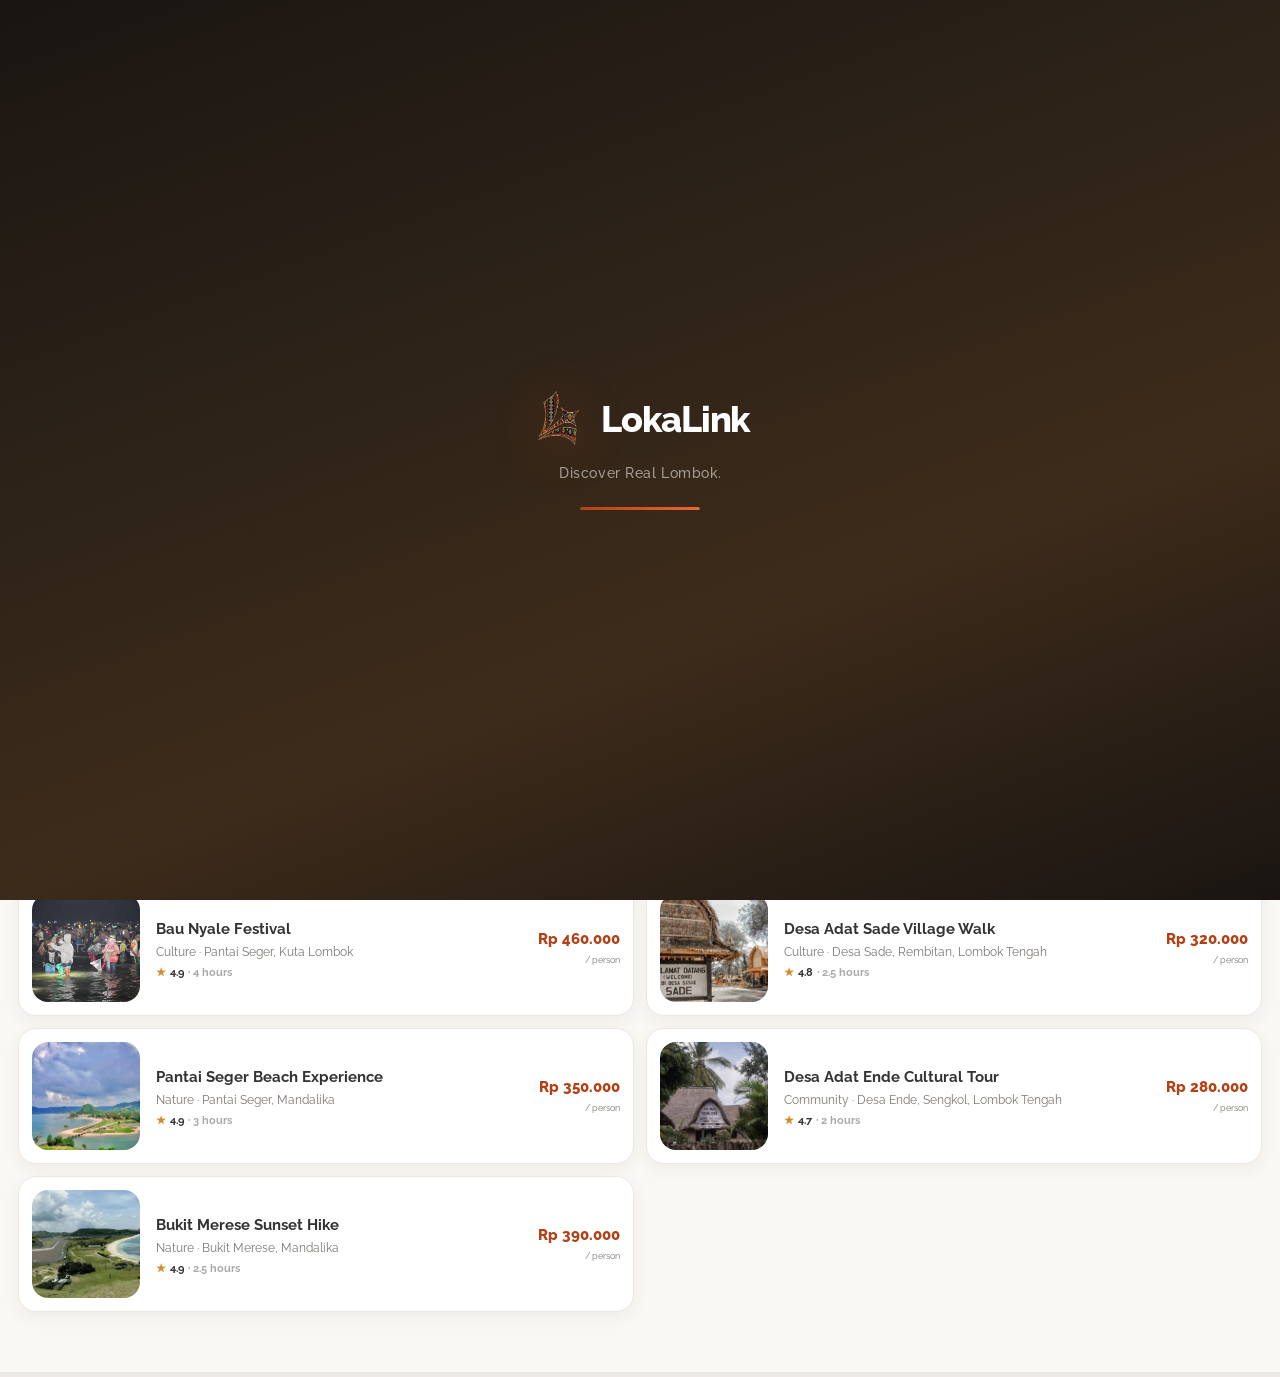
==== commit e207af37: "new" ====
--- a/index.html
+++ b/index.html
@@ -30,10 +30,7 @@
     <div id="loadingScreen" class="loading-screen">
       <div class="loading-inner">
         <div class="loading-logo-wrap">
-          <img
-            src="assets/logo.png"
-            alt="LokaLink Logo"
-            class="loading-logo" />
+          <img src="assets/logo.png" alt="LokaLink Logo" class="loading-logo" />
           <span class="loading-brand">LokaLink</span>
         </div>
         <p class="loading-tagline">Discover Real Lombok.</p>
@@ -153,41 +150,13 @@
               src="https://i.pravatar.cc/100?img=12"
               alt="User" />
             <div>
-              <strong id="desktopName">Alex Morgan</strong>
+              <strong id="desktopName">Mr Fauzan</strong>
               <span id="desktopRole">Traveler</span>
             </div>
           </div>
           <button class="desktop-logout" onclick="logoutUser()">Logout</button>
         </div>
       </header>
-
-      <!-- SPLASH SCREEN -->
-      <section id="splash" aria-label="LokaLink welcome">
-        <div class="splash-logo">
-          <img
-            src="assets/logo.png"
-            alt="LokaLink Logo"
-            class="logo-img"
-            style="height: 36px" />
-          LokaLink
-        </div>
-        <div class="splash-copy">
-          <div class="eyebrow">Community • Culture • Lombok</div>
-          <h1 class="splash-title">Discover Real Lombok.</h1>
-          <p class="splash-sub">
-            Connect with real people, meaningful experiences, and local stories
-            around Mandalika.
-          </p>
-          <div class="splash-actions">
-            <button class="btn btn-primary" onclick="goTo('home')">
-              Explore LokaLink
-            </button>
-            <button class="btn btn-outline" onclick="openHost()">
-              Join as Local Host
-            </button>
-          </div>
-        </div>
-      </section>
 
       <!-- HOME SCREEN -->
       <main id="home" class="screen active">
@@ -274,7 +243,9 @@
           </div>
 
           <article class="featured" onclick="openDetail('baunyale')">
-            <img src="assets/img/baunyale.jpg" alt="Bau Nyale Festival at Seger Beach" />
+            <img
+              src="assets/img/baunyale.jpg"
+              alt="Bau Nyale Festival at Seger Beach" />
             <div class="featured-content">
               <h2>Bau Nyale Festival</h2>
               <div class="featured-row">
@@ -450,8 +421,7 @@
         <div class="dashboard-wrap">
           <div class="welcome-row">
             <div>
-              <div class="role-badge">LOCAL HOST · COMMUNITY</div>
-              <h1 style="margin-top: 10px">Good Morning, Rafi 👋</h1>
+              <h1 style="margin-top: 10px">Good Morning, Mr Host 👋</h1>
               <p>Manage your experiences and connect with travelers.</p>
             </div>
             <button
@@ -499,7 +469,7 @@
                 <div class="host-row">
                   <img src="https://i.pravatar.cc/100?img=12" alt="Guest" />
                   <div class="host-row-main">
-                    <strong>Alex Morgan · 2 guests</strong
+                    <strong>Mr Fauzan · 2 guests</strong
                     ><span>Bau Nyale Festival · 12 Oct · 06:00 PM</span>
                   </div>
                   <div class="host-row-price">Rp 920K</div>
@@ -516,7 +486,9 @@
                   <img src="https://i.pravatar.cc/100?img=44" alt="Guest" />
                   <div class="host-row-main">
                     <strong>Daniel Tan · 2 guests</strong
-                    ><span>Desa Adat Sade Village Walk · 16 Oct · 09:00 AM</span>
+                    ><span
+                      >Desa Adat Sade Village Walk · 16 Oct · 09:00 AM</span
+                    >
                   </div>
                   <div class="host-row-price">Rp 640K</div>
                 </div>
@@ -530,9 +502,7 @@
                   </button>
                 </div>
                 <div class="host-row">
-                  <img
-                    src="assets/img/baunyale.jpg"
-                    alt="Bau Nyale Festival" />
+                  <img src="assets/img/baunyale.jpg" alt="Bau Nyale Festival" />
                   <div class="host-row-main">
                     <strong>Bau Nyale Festival</strong
                     ><span>Published · Culture · ★ 4.9</span>
@@ -540,9 +510,7 @@
                   <div class="host-row-price">Rp 460K</div>
                 </div>
                 <div class="host-row">
-                  <img
-                    src="assets/img/desaadatsade.jpg"
-                    alt="Desa Adat Sade" />
+                  <img src="assets/img/desaadatsade.jpg" alt="Desa Adat Sade" />
                   <div class="host-row-main">
                     <strong>Desa Adat Sade Village Walk</strong
                     ><span>Published · Culture · ★ 4.8</span>
@@ -631,8 +599,7 @@
               <div class="host-row-price">Rp 460K</div>
             </div>
             <div class="host-row">
-              <img
-                src="assets/img/desaadatsade.jpg" />
+              <img src="assets/img/desaadatsade.jpg" />
               <div class="host-row-main">
                 <strong>Desa Adat Sade Village Walk</strong
                 ><span>Culture · 4.8 ★ · 76 reviews · Published</span>
@@ -640,8 +607,7 @@
               <div class="host-row-price">Rp 320K</div>
             </div>
             <div class="host-row">
-              <img
-                src="assets/img/desaadatende.jpg" />
+              <img src="assets/img/desaadatende.jpg" />
               <div class="host-row-main">
                 <strong>Desa Adat Ende Cultural Tour</strong
                 ><span>Community · 4.7 ★ · 54 reviews · Published</span>
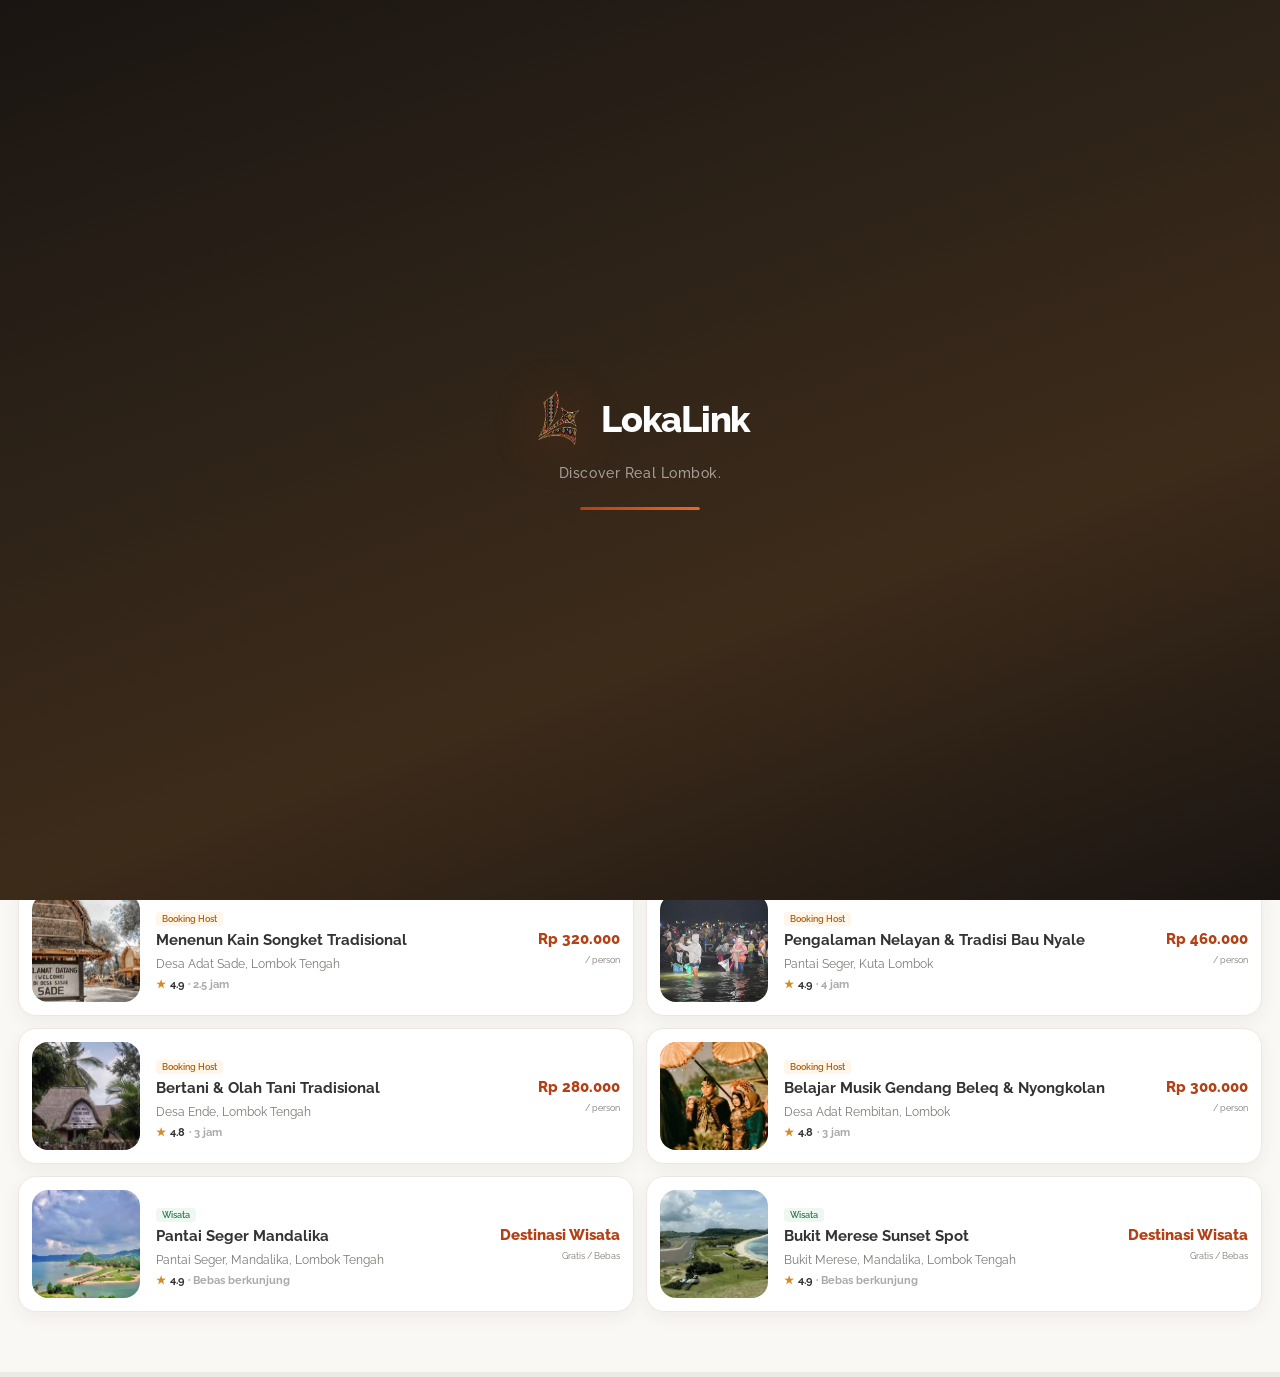
==== commit efb75da6: "new lokalink" ====
--- a/index.html
+++ b/index.html
@@ -30,7 +30,10 @@
     <div id="loadingScreen" class="loading-screen">
       <div class="loading-inner">
         <div class="loading-logo-wrap">
-          <img src="assets/logo.png" alt="LokaLink Logo" class="loading-logo" />
+          <img
+            src="assets/logo.webp"
+            alt="LokaLink Logo"
+            class="loading-logo" />
           <span class="loading-brand">LokaLink</span>
         </div>
         <p class="loading-tagline">Discover Real Lombok.</p>
@@ -46,7 +49,7 @@
         <div class="auth-brand-copy">
           <div class="auth-logo">
             <img
-              src="assets/logo.png"
+              src="assets/logo.webp"
               alt="LokaLink Logo"
               class="logo-img"
               style="height: 44px" />
@@ -84,18 +87,6 @@
               onclick="selectAuthRole('host')">
               Local Host
             </button>
-            <button
-              class="auth-tab"
-              id="connectorTab"
-              onclick="selectAuthRole('connector')">
-              Connector
-            </button>
-          </div>
-          <div class="connector-signup-link">
-            <span>Are you a local youth?</span>
-            <button type="button" onclick="openConnectorRegistration()">
-              Become a Local Connector
-            </button>
           </div>
 
           <div class="auth-field">
@@ -103,7 +94,7 @@
             <input
               id="loginEmail"
               type="email"
-              value="alex@lokallink.id"
+              value="Fauzan@lokallink.id"
               placeholder="you@example.com" />
           </div>
 
@@ -134,7 +125,7 @@
         <div class="desktop-header-inner">
           <div class="desktop-brand">
             <img
-              src="assets/logo.png"
+              src="assets/logo.webp"
               alt="LokaLink Logo"
               class="logo-img"
               style="height: 36px" />
@@ -163,7 +154,7 @@
         <header class="topbar">
           <div class="brand">
             <img
-              src="assets/logo.png"
+              src="assets/logo.webp"
               alt="LokaLink Logo"
               class="logo-img"
               style="height: 32px" />
@@ -214,24 +205,15 @@
             </button>
             <button
               class="chip"
-              data-cat="Culture"
-              onclick="setCategory('Culture')">
-              Culture
+              data-cat="Pengalaman Lokal"
+              onclick="setCategory('Pengalaman Lokal')">
+              Local Experience
             </button>
             <button
               class="chip"
-              data-cat="Nature"
-              onclick="setCategory('Nature')">
-              Nature
-            </button>
-            <button class="chip" data-cat="Food" onclick="setCategory('Food')">
-              Food
-            </button>
-            <button
-              class="chip"
-              data-cat="Community"
-              onclick="setCategory('Community')">
-              Community
+              data-cat="Destinasi Wisata"
+              onclick="setCategory('Destinasi Wisata')">
+              Destination
             </button>
           </div>
         </div>
@@ -309,27 +291,15 @@
           </button>
           <button
             class="chip"
-            data-cat="Culture"
-            onclick="setDiscoverCategory('Culture')">
-            Culture
+            data-cat="Pengalaman Lokal"
+            onclick="setDiscoverCategory('Pengalaman Lokal')">
+            Local Experience
           </button>
           <button
             class="chip"
-            data-cat="Nature"
-            onclick="setDiscoverCategory('Nature')">
-            Nature
-          </button>
-          <button
-            class="chip"
-            data-cat="Food"
-            onclick="setDiscoverCategory('Food')">
-            Food
-          </button>
-          <button
-            class="chip"
-            data-cat="Community"
-            onclick="setDiscoverCategory('Community')">
-            Community
+            data-cat="Destinasi Wisata"
+            onclick="setDiscoverCategory('Destinasi Wisata')">
+            Destination
           </button>
         </div>
 
@@ -661,128 +631,6 @@
               </div>
               <div class="bar"><i style="width: 70%"></i></div>
             </div>
-          </div>
-        </div>
-      </main>
-
-      <!-- YOUTH CONNECTOR DYNAMIC SCREENS -->
-      <main id="connectorDashboard" class="screen">
-        <div class="content">
-          <div class="page-title">
-            <h1>
-              Good morning, <span id="connectorDashName">Connector</span> 👋
-            </h1>
-            <p>
-              Connect travelers with local people and help community hosts join
-              LokaLink.
-            </p>
-          </div>
-          <div class="connector-stat-grid">
-            <div class="connector-stat">
-              <strong id="connectorReqCount">0</strong
-              ><span>Open requests</span>
-            </div>
-            <div class="connector-stat">
-              <strong id="connectorConnCount">0</strong><span>Connections</span>
-            </div>
-            <div class="connector-stat">
-              <strong id="connectorHostCount">0</strong
-              ><span>Hosts assisted</span>
-            </div>
-          </div>
-          <div class="section">
-            <div class="section-head">
-              <h2 class="section-title">Upcoming Connections</h2>
-              <button class="see-all" onclick="goTo('connectorConnections')">
-                See all
-              </button>
-            </div>
-            <div id="connectorUpcoming"></div>
-          </div>
-          <div class="section">
-            <div class="section-head">
-              <h2 class="section-title">Help Local Community</h2>
-            </div>
-            <div class="connector-card">
-              <div class="connector-card-top">
-                <div>
-                  <h3>Know a local person with a great experience?</h3>
-                  <p>
-                    Register them with their consent. They remain the owner of
-                    their Host profile while you help with the digital side.
-                  </p>
-                </div>
-                <span class="connector-status">Community</span>
-              </div>
-              <button
-                class="btn btn-primary"
-                style="margin-top: 12px"
-                onclick="openHostAssist()">
-                + Register Local Host
-              </button>
-            </div>
-          </div>
-        </div>
-      </main>
-      <main id="connectorRequests" class="screen">
-        <div class="content">
-          <div class="page-title">
-            <h1>Connector Requests</h1>
-            <p>Review assistance requests from travelers.</p>
-          </div>
-          <div id="connectorRequestList"></div>
-        </div>
-      </main>
-      <main id="connectorConnections" class="screen">
-        <div class="content">
-          <div class="page-title">
-            <h1>My Connections</h1>
-            <p>Manage travelers you have agreed to assist.</p>
-          </div>
-          <div id="connectorConnectionList"></div>
-        </div>
-      </main>
-      <main id="connectorHosts" class="screen">
-        <div class="content">
-          <div class="page-title">
-            <h1>Assisted Local Hosts</h1>
-            <p>Community hosts you helped bring onto LokaLink.</p>
-          </div>
-          <button class="btn btn-primary" onclick="openHostAssist()">
-            + Register Local Host
-          </button>
-          <div style="height: 12px"></div>
-          <div id="assistedHostList"></div>
-        </div>
-      </main>
-      <main id="connectorImpact" class="screen">
-        <div class="content">
-          <div class="page-title">
-            <h1>Connector Impact</h1>
-            <p>
-              See how your connections support travelers and local communities.
-            </p>
-          </div>
-          <div class="connector-stat-grid">
-            <div class="connector-stat">
-              <strong id="impactConnections">0</strong
-              ><span>Travelers connected</span>
-            </div>
-            <div class="connector-stat">
-              <strong id="impactHosts">0</strong
-              ><span>Local hosts assisted</span>
-            </div>
-            <div class="connector-stat">
-              <strong id="impactExperiences">0</strong
-              ><span>Experiences supported</span>
-            </div>
-          </div>
-          <div class="connector-card">
-            <h3>Why your role matters</h3>
-            <p>
-              You help local people participate in the digital tourism economy
-              without requiring them to manage every technology step themselves.
-            </p>
           </div>
         </div>
       </main>
@@ -833,7 +681,7 @@
 
         <div class="detail-body">
           <div class="detail-badge" id="detailCategory">
-            CULTURE · SADE VILLAGE
+            PENGALAMAN LOKAL · SADE VILLAGE
           </div>
           <h1 class="detail-title" id="detailTitle">Bau Nyale Festival</h1>
           <div class="detail-meta">
@@ -841,60 +689,143 @@
             <span>•</span>
             <span id="detailDuration">3 hours</span>
             <span>•</span>
-            <span>Small group</span>
-          </div>
-
-          <div class="host">
+            <span>Authentic Lombok</span>
+          </div>
+
+          <div class="host" id="detailHostCard">
             <img
               id="hostAvatar"
               class="avatar"
               src="assets/img/baunyale.jpg"
               alt="Host" />
             <div class="host-main">
-              <strong id="hostName">Baiq Erwina, 20</strong>
-              <span>Youth Connector · Sade Village, Lombok</span>
+              <strong id="hostName">Pak Kamaruddin, 48</strong>
+              <span id="hostRoleText">Local Host · Terverifikasi</span>
             </div>
             <span class="verified">✓ VERIFIED</span>
           </div>
 
           <div class="detail-section">
-            <h3>My Story</h3>
+            <h3 id="detailStoryHeader">Kisah & Pengalaman Host</h3>
             <p id="detailStory">
-              I grew up around Sade and want visitors to experience the village
-              beyond taking photos. During this small-group evening, I introduce
-              local stories, traditional spaces, food, and the people who keep
-              the community alive.
+              Nikmati keindahan kebudayaan dan alam Lombok langsung dari warga
+              lokal yang menjaga dan melestarikan tradisi ini.
             </p>
           </div>
 
-          <div class="detail-section">
-            <h3>What you'll experience</h3>
+          <!-- Google Maps Card Section (Appears for Destinasi Wisata) -->
+          <div
+            class="detail-section"
+            id="googleMapsSection"
+            style="
+              display: none;
+              background: #f4f9f5;
+              padding: 16px;
+              border-radius: 14px;
+              border: 1px solid #d2e8d9;
+              margin-top: 16px;
+            ">
+            <div
+              style="
+                display: flex;
+                align-items: center;
+                gap: 10px;
+                margin-bottom: 8px;
+              ">
+              <div
+                style="
+                  width: 36px;
+                  height: 36px;
+                  border-radius: 50%;
+                  background: #2f7d55;
+                  color: #fff;
+                  display: flex;
+                  align-items: center;
+                  justify-content: center;
+                ">
+                <svg
+                  viewBox="0 0 24 24"
+                  width="20"
+                  height="20"
+                  fill="none"
+                  stroke="currentColor"
+                  stroke-width="2">
+                  <path
+                    d="M12 2C8.13 2 5 5.13 5 9c0 5.25 7 13 7 13s7-7.75 7-13c0-3.87-3.13-7-7-7z" />
+                  <circle cx="12" cy="9" r="2.5" />
+                </svg>
+              </div>
+              <div>
+                <h4 style="margin: 0; font-size: 14px; color: #1b4332">
+                  Petunjuk Lokasi Google Maps
+                </h4>
+                <span style="font-size: 11px; color: #40805c"
+                  >Navigasi langsung ke lokasi pariwisata</span
+                >
+              </div>
+            </div>
+            <p
+              style="
+                font-size: 12px;
+                color: #496153;
+                line-height: 1.5;
+                margin-bottom: 12px;
+              ">
+              Destinasi ini termasuk ke dalam kategori
+              <strong>Destinasi Wisata</strong>. Anda tidak perlu membooking
+              host dan dapat langsung mengunjungi lokasi dengan menekan tombol
+              Google Maps di bawah ini.
+            </p>
+            <a
+              id="detailMapsBtn"
+              href="https://maps.google.com"
+              target="_blank"
+              class="btn btn-primary btn-block"
+              style="
+                display: flex;
+                align-items: center;
+                justify-content: center;
+                gap: 8px;
+                text-decoration: none;
+                padding: 12px;
+                font-weight: 600;
+                background: #2f7d55;
+              ">
+              <svg
+                viewBox="0 0 24 24"
+                width="18"
+                height="18"
+                fill="none"
+                stroke="currentColor"
+                stroke-width="2">
+                <path
+                  d="M12 2C8.13 2 5 5.13 5 9c0 5.25 7 13 7 13s7-7.75 7-13c0-3.87-3.13-7-7-7z" />
+                <circle cx="12" cy="9" r="2.5" />
+              </svg>
+              Buka di Google Maps
+            </a>
+          </div>
+
+          <div class="detail-section" style="margin-top: 16px">
+            <h3>Daya Tarik & Keunggulan</h3>
             <div class="facts">
               <div class="fact">
-                <strong>Local</strong><span>Community host</span>
+                <strong>Lombok</strong><span>Autentik</span>
               </div>
               <div class="fact">
-                <strong>6 max</strong><span>Group size</span>
+                <strong>Ramah</strong><span>Masyarakat Lokal</span>
               </div>
               <div class="fact">
-                <strong>4.9 ★</strong><span>Guest rating</span>
-              </div>
-            </div>
-          </div>
-
-          <div class="detail-section">
-            <h3>Meeting point</h3>
-            <p>
-              Sade Village, Rembitan, Central Lombok. Your Youth Local Connector
-              will meet you at the village entrance.
-            </p>
+                <strong>4.9 ★</strong><span>Penilaian Wisatawan</span>
+              </div>
+            </div>
           </div>
         </div>
 
         <div class="sticky-book">
           <div class="sticky-inner">
-            <div class="sticky-price">
-              <span>From</span>
+            <div class="sticky-price" id="stickyPriceContainer">
+              <span>Mulai dari</span>
               <strong id="detailPrice"
                 >Rp 460.000
                 <small style="font-size: 9px; color: #7c7772; font-weight: 500"
@@ -902,8 +833,11 @@
                 ></strong
               >
             </div>
-            <button class="btn btn-primary" onclick="openBookingFromDetail()">
-              Book Now
+            <button
+              id="stickyActionBtn"
+              class="btn btn-primary"
+              onclick="openBookingFromDetail()">
+              Booking Host
             </button>
           </div>
         </div>
@@ -1220,278 +1154,6 @@
         </div>
       </div>
 
-      <!-- Connector onboarding modal -->
-      <div class="ll-modal" id="connectorRegisterModal">
-        <div class="ll-modal-card">
-          <button class="ll-modal-close" onclick="closeConnectorRegistration()">
-            ×
-          </button>
-          <div class="ll-kicker">YOUTH LOCAL CONNECTOR</div>
-          <h2>Become a Local Connector</h2>
-          <p>
-            Help travelers discover local experiences and help community hosts
-            join LokaLink.
-          </p>
-          <div class="ll-form-grid">
-            <div class="ll-field">
-              <label>FULL NAME</label
-              ><input id="conRegName" placeholder="Your full name" />
-            </div>
-            <div class="ll-field">
-              <label>AGE</label
-              ><input
-                id="conRegAge"
-                type="number"
-                min="17"
-                max="70"
-                placeholder="e.g. 22" />
-            </div>
-            <div class="ll-field">
-              <label>PHONE NUMBER</label
-              ><input id="conRegPhone" placeholder="08xxxxxxxxxx" />
-            </div>
-            <div class="ll-field">
-              <label>EMAIL</label
-              ><input
-                id="conRegEmail"
-                type="email"
-                placeholder="you@example.com" />
-            </div>
-            <div class="ll-field">
-              <label>PASSWORD</label
-              ><input
-                id="conRegPassword"
-                type="password"
-                placeholder="Minimum 6 characters" />
-            </div>
-            <div class="ll-field">
-              <label>VILLAGE / DESA</label
-              ><input id="conRegVillage" placeholder="Your village" />
-            </div>
-            <div class="ll-field">
-              <label>DISTRICT / KECAMATAN</label
-              ><input id="conRegDistrict" placeholder="Your district" />
-            </div>
-            <div class="ll-field">
-              <label>LANGUAGES</label
-              ><input
-                id="conRegLanguages"
-                placeholder="Sasak, Indonesian, English" />
-            </div>
-            <div class="ll-field ll-full">
-              <label>WHAT CAN YOU HELP WITH?</label>
-              <div class="ll-checks">
-                <label
-                  ><input
-                    type="checkbox"
-                    name="connectorSkill"
-                    value="Local navigation" />
-                  Local navigation</label
-                >
-                <label
-                  ><input
-                    type="checkbox"
-                    name="connectorSkill"
-                    value="Communication" />
-                  Communication</label
-                >
-                <label
-                  ><input
-                    type="checkbox"
-                    name="connectorSkill"
-                    value="Local culture" />
-                  Local culture</label
-                >
-                <label
-                  ><input
-                    type="checkbox"
-                    name="connectorSkill"
-                    value="Traveler companion" />
-                  Traveler companion</label
-                >
-                <label
-                  ><input
-                    type="checkbox"
-                    name="connectorSkill"
-                    value="Local recommendations" />
-                  Local recommendations</label
-                >
-                <label
-                  ><input
-                    type="checkbox"
-                    name="connectorSkill"
-                    value="Helping local hosts" />
-                  Helping local hosts</label
-                >
-              </div>
-            </div>
-            <div class="ll-field ll-full">
-              <label>SERVICE AREA</label
-              ><input
-                id="conRegArea"
-                placeholder="e.g. Sukarara, Sade, Kuta Mandalika" />
-            </div>
-            <label class="ll-consent ll-full"
-              ><input id="conRegConsent" type="checkbox" /> I confirm that my
-              information is accurate and I agree to support travelers and local
-              communities respectfully.</label
-            >
-          </div>
-          <button
-            class="btn btn-primary btn-block"
-            onclick="submitConnectorRegistration()">
-            Submit Connector Registration
-          </button>
-        </div>
-      </div>
-
-      <!-- Connector request modal -->
-      <div class="ll-modal" id="connectorRequestModal">
-        <div class="ll-modal-card">
-          <button class="ll-modal-close" onclick="closeConnectorRequest()">
-            ×
-          </button>
-          <div class="ll-kicker">FIND A CONNECTOR</div>
-          <h2>Request Local Assistance</h2>
-          <p id="connectorRequestContext">
-            Tell a local connector what you need.
-          </p>
-          <div class="ll-form-grid">
-            <div class="ll-field ll-full">
-              <label>WHAT DO YOU NEED?</label>
-              <div class="ll-checks">
-                <label
-                  ><input
-                    type="checkbox"
-                    name="connectorNeed"
-                    value="Getting to the location" />
-                  Getting to the location</label
-                >
-                <label
-                  ><input
-                    type="checkbox"
-                    name="connectorNeed"
-                    value="Communication with Host" />
-                  Communication with Host</label
-                >
-                <label
-                  ><input
-                    type="checkbox"
-                    name="connectorNeed"
-                    value="Local companion" />
-                  Local companion</label
-                >
-                <label
-                  ><input
-                    type="checkbox"
-                    name="connectorNeed"
-                    value="Local recommendation" />
-                  Local recommendation</label
-                >
-              </div>
-            </div>
-            <div class="ll-field ll-full">
-              <label>MESSAGE</label
-              ><textarea
-                id="connectorRequestMessage"
-                rows="4"
-                placeholder="Tell the connector what you need..."></textarea>
-            </div>
-          </div>
-          <button
-            class="btn btn-primary btn-block"
-            onclick="submitConnectorRequest()">
-            Send Connector Request
-          </button>
-        </div>
-      </div>
-
-      <!-- Assisted host modal -->
-      <div class="ll-modal" id="hostAssistModal">
-        <div class="ll-modal-card">
-          <button class="ll-modal-close" onclick="closeHostAssist()">×</button>
-          <div class="ll-kicker">ASSISTED LOCAL HOST</div>
-          <h2>Register a Local Host</h2>
-          <p>
-            You are registering a community member with their consent. The host
-            remains the owner of their profile and experience.
-          </p>
-          <div class="ll-form-grid">
-            <div class="ll-field">
-              <label>HOST FULL NAME</label
-              ><input id="assistName" placeholder="e.g. Pak Ahmad" />
-            </div>
-            <div class="ll-field">
-              <label>HOST AGE</label
-              ><input
-                id="assistAge"
-                type="number"
-                min="18"
-                placeholder="e.g. 58" />
-            </div>
-            <div class="ll-field">
-              <label>PHONE NUMBER</label
-              ><input id="assistPhone" placeholder="08xxxxxxxxxx" />
-            </div>
-            <div class="ll-field">
-              <label>VILLAGE / DESA</label
-              ><input id="assistVillage" placeholder="Village" />
-            </div>
-            <div class="ll-field">
-              <label>OCCUPATION</label
-              ><input
-                id="assistOccupation"
-                placeholder="e.g. Traditional Weaver" />
-            </div>
-            <div class="ll-field">
-              <label>EXPERIENCE NAME</label
-              ><input
-                id="assistExperience"
-                placeholder="e.g. Traditional Sasak Weaving" />
-            </div>
-            <div class="ll-field">
-              <label>PRICE / PERSON</label
-              ><input
-                id="assistPrice"
-                type="number"
-                min="0"
-                placeholder="150000" />
-            </div>
-            <div class="ll-field">
-              <label>DURATION</label
-              ><input id="assistDuration" placeholder="2 hours" />
-            </div>
-            <div class="ll-field ll-full">
-              <label>EXPERIENCE DESCRIPTION</label
-              ><textarea
-                id="assistDescription"
-                rows="4"
-                placeholder="Describe what the host can offer..."></textarea>
-            </div>
-            <div class="ll-field ll-full">
-              <label>RELATIONSHIP TO HOST</label
-              ><select id="assistRelation">
-                <option>Family</option>
-                <option>Friend</option>
-                <option>Community member</option>
-                <option>Local acquaintance</option>
-                <option>Other</option>
-              </select>
-            </div>
-            <label class="ll-consent ll-full"
-              ><input id="assistConsent" type="checkbox" /> I confirm that the
-              host has agreed to be registered on LokaLink and understands how
-              their profile will be used.</label
-            >
-          </div>
-          <button
-            class="btn btn-primary btn-block"
-            onclick="submitHostAssist()">
-            Submit Host Registration
-          </button>
-        </div>
-      </div>
-
       <div class="toast" id="toast"></div>
     </div>
 
@@ -1503,7 +1165,6 @@
     <script src="js/experiences.js"></script>
     <script src="js/bookings.js"></script>
     <script src="js/host.js"></script>
-    <script src="js/connector.js"></script>
     <script src="js/profile.js"></script>
     <script src="js/app.js"></script>
   </body>
--- a/css/screens.css
+++ b/css/screens.css
@@ -3,9 +3,14 @@
   position: fixed;
   inset: 0;
   z-index: 200;
-  background:
-    linear-gradient(90deg, rgba(31, 25, 20, 0.92) 0%, rgba(31, 25, 20, 0.65) 50%, rgba(31, 25, 20, 0.25) 100%),
-    url("https://images.unsplash.com/photo-1500530855697-b586d89ba3ee?auto=format&fit=crop&w=1800&q=90") center/cover no-repeat;
+  background: linear-gradient(
+      90deg,
+      rgba(31, 25, 20, 0.92) 0%,
+      rgba(31, 25, 20, 0.65) 50%,
+      rgba(31, 25, 20, 0.25) 100%
+    ),
+    url("https://images.unsplash.com/photo-1500530855697-b586d89ba3ee?auto=format&fit=crop&w=1800&q=90")
+      center/cover no-repeat;
   display: flex;
   align-items: center;
   justify-content: center;
@@ -89,7 +94,7 @@
 .auth-tabs {
   display: grid;
   grid-template-columns: 1fr 1fr 1fr;
-  background: #F4F0EC;
+  background: #f4f0ec;
   padding: 4px;
   border-radius: 12px;
   margin-top: 20px;
@@ -120,7 +125,7 @@
   display: block;
   font-size: 9px;
   font-weight: 800;
-  color: #665F59;
+  color: #665f59;
   margin-bottom: 6px;
 }
 
@@ -160,18 +165,18 @@
 
 .demo-btn {
   border: 1px solid var(--line);
-  background: #FBF8F5;
+  background: #fbf8f5;
   border-radius: 10px;
   padding: 9px 4px;
   font-size: 9px;
   font-weight: 700;
-  color: #5F5953;
+  color: #5f5953;
   text-align: center;
 }
 
 .auth-note {
   font-size: 8px;
-  color: #9A938C;
+  color: #9a938c;
   line-height: 1.5;
   margin-top: 12px;
   text-align: center;
@@ -216,9 +221,14 @@
   z-index: 100;
   max-width: 480px;
   margin: auto;
-  background:
-    linear-gradient(180deg, rgba(20, 17, 14, 0.25) 0%, rgba(20, 17, 14, 0.55) 58%, rgba(20, 17, 14, 0.85) 100%),
-    url("https://images.unsplash.com/photo-1537996194471-e657df975ab4?auto=format&fit=crop&w=1200&q=90") center/cover no-repeat;
+  background: linear-gradient(
+      180deg,
+      rgba(20, 17, 14, 0.25) 0%,
+      rgba(20, 17, 14, 0.55) 58%,
+      rgba(20, 17, 14, 0.85) 100%
+    ),
+    url("https://images.unsplash.com/photo-1537996194471-e657df975ab4?auto=format&fit=crop&w=1200&q=90")
+      center/cover no-repeat;
   color: white;
   display: flex;
   flex-direction: column;
@@ -305,7 +315,11 @@
   content: "";
   position: absolute;
   inset: 0;
-  background: linear-gradient(180deg, transparent 25%, rgba(0, 0, 0, 0.78) 100%);
+  background: linear-gradient(
+    180deg,
+    transparent 25%,
+    rgba(0, 0, 0, 0.78) 100%
+  );
 }
 
 .featured-content {
@@ -425,7 +439,7 @@
   font-size: 9px;
   font-weight: 700;
   color: var(--success);
-  background: #EAF5EE;
+  background: #eaf5ee;
   padding: 5px 7px;
   border-radius: 999px;
 }
@@ -516,7 +530,12 @@
   content: "";
   position: absolute;
   inset: 0;
-  background: linear-gradient(180deg, rgba(0, 0, 0, 0.25), transparent 40%, rgba(0, 0, 0, 0.35));
+  background: linear-gradient(
+    180deg,
+    rgba(0, 0, 0, 0.25),
+    transparent 40%,
+    rgba(0, 0, 0, 0.35)
+  );
 }
 
 .floating {
@@ -549,6 +568,7 @@
   background: var(--bg);
   border-radius: 22px 22px 0 0;
   padding: 23px 18px 120px;
+  padding-bottom: 150px;
 }
 
 .detail-badge {
@@ -628,7 +648,7 @@
 .detail-section p {
   font-size: 12px;
   line-height: 1.75;
-  color: #625C56;
+  color: #625c56;
 }
 
 .facts {
@@ -728,7 +748,7 @@
   font-size: 9px;
   font-weight: 800;
   color: var(--success);
-  background: #EAF5EE;
+  background: #eaf5ee;
   border-radius: 999px;
   padding: 6px 8px;
   height: max-content;
@@ -748,11 +768,11 @@
 }
 
 .booking-info span {
-  background: #F7F3EF;
+  background: #f7f3ef;
   border-radius: 9px;
   padding: 7px 8px;
   font-size: 9px;
-  color: #645D57;
+  color: #645d57;
 }
 
 /* Impact Screen */
@@ -761,7 +781,7 @@
 }
 
 .impact-hero {
-  background: linear-gradient(135deg, #7E2E12, #B34115);
+  background: linear-gradient(135deg, #7e2e12, #b34115);
   color: white;
   border-radius: 20px;
   padding: 20px;
@@ -863,7 +883,7 @@
 
 .bar {
   height: 7px;
-  background: #F0ECE7;
+  background: #f0ece7;
   border-radius: 999px;
   overflow: hidden;
 }
@@ -895,7 +915,7 @@
   border-radius: 50%;
   margin: 0 auto 11px;
   object-fit: cover;
-  border: 4px solid #F3E5DD;
+  border: 4px solid #f3e5dd;
 }
 
 .profile-card h1 {
@@ -943,7 +963,7 @@
   width: 32px;
   height: 32px;
   border-radius: 10px;
-  background: #F7F3EF;
+  background: #f7f3ef;
   display: grid;
   place-items: center;
   color: var(--accent);
@@ -1069,3 +1089,21 @@
     bottom: 20px;
   }
 }
+
+@media (max-width: 768px) {
+  #detail {
+    padding-bottom: 0;
+  }
+
+  #detail .detail-body {
+    padding-bottom: 100px;
+  }
+
+  #detail .sticky-book {
+    position: sticky;
+    bottom: 0;
+    left: auto;
+    transform: none;
+    width: 100%;
+  }
+}
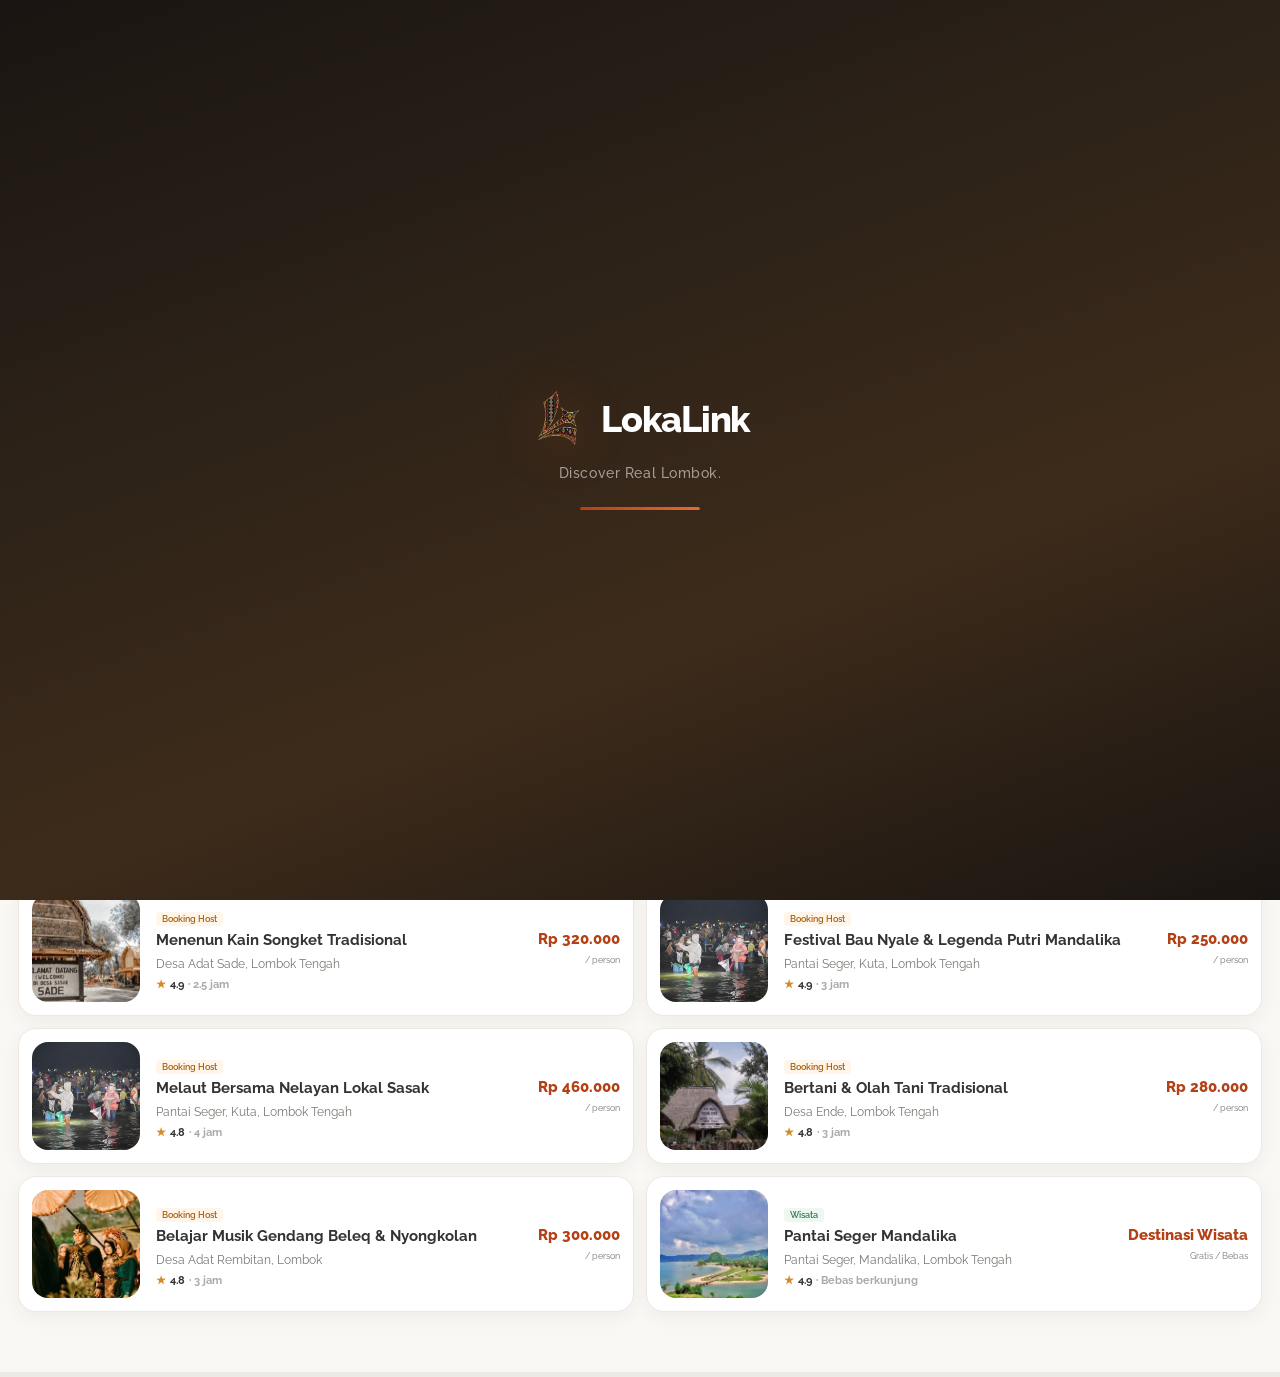
==== commit 704e9acd: "updatenow" ====
--- a/index.html
+++ b/index.html
@@ -87,6 +87,12 @@
               onclick="selectAuthRole('host')">
               Local Host
             </button>
+            <button
+              class="auth-tab"
+              id="connectorTab"
+              onclick="selectAuthRole('connector')">
+              Youth Connector
+            </button>
           </div>
 
           <div class="auth-field">
@@ -111,8 +117,8 @@
             Continue as <span id="loginRoleLabel">Traveler</span>
           </button>
 
-          <p class="auth-note">
-            langsung klik button di atas untuk mencoba simulasi
+          <p class="auth-note" style="margin-top: 10px">
+            Pilih role atau klik tombol demo di atas untuk mencoba simulasi
           </p>
         </div>
       </div>
@@ -214,6 +220,18 @@
               data-cat="Destinasi Wisata"
               onclick="setCategory('Destinasi Wisata')">
               Destination
+            </button>
+            <button
+              class="chip"
+              data-cat="Kuliner Khas"
+              onclick="setCategory('Kuliner Khas')">
+              Kuliner 
+            </button>
+            <button
+              class="chip"
+              data-cat="Usaha Lokal"
+              onclick="setCategory('Usaha Lokal')">
+              Usaha Lokal
             </button>
           </div>
         </div>
@@ -301,6 +319,18 @@
             onclick="setDiscoverCategory('Destinasi Wisata')">
             Destination
           </button>
+          <button
+            class="chip"
+            data-cat="Kuliner Khas"
+            onclick="setDiscoverCategory('Kuliner Khas')">
+            Kuliner
+          </button>
+          <button
+            class="chip"
+            data-cat="Usaha Lokal"
+            onclick="setDiscoverCategory('Usaha Lokal')">
+            Usaha Lokal
+          </button>
         </div>
 
         <div id="discoverGrid" class="discover-grid"></div>
@@ -318,77 +348,95 @@
       <!-- IMPACT SCREEN -->
       <main id="impact" class="screen">
         <div class="page-title">
-          <h1>Impact Tracking</h1>
-          <p>See how your travel contributes to local communities.</p>
+          <h1>Dampak Perjalanan Saya</h1>
+          <p>Setiap booking Anda mendukung ekonomi warga lokal Lombok secara langsung.</p>
         </div>
 
         <div class="impact-wrap">
-          <div class="impact-hero">
-            <p>Your direct local contribution</p>
-            <div class="impact-value" id="impactValue">Rp 1.380.000</div>
-            <small>estimated spending routed through local experiences</small>
-          </div>
-
+
+          <!-- HERO: Total Kontribusi -->
+          <div class="impact-hero" id="impactHeroBox">
+            <p style="font-size:11px;opacity:.85;margin-bottom:4px">Total kontribusi Anda ke komunitas lokal</p>
+            <div class="impact-value" id="impactValue">Rp 0</div>
+            <small id="impactSubtitle">dari 0 booking yang tercatat</small>
+          </div>
+
+          <!-- GRID STATS: 4 angka ringkas -->
           <div class="impact-grid">
             <div class="impact-stat">
-              <div class="ico">♡</div>
-              <strong id="impactHosts">3</strong>
-              <span>Local hosts supported</span>
+              <div class="ico">🤝</div>
+              <strong id="impactHosts">0</strong>
+              <span>Host lokal<br>didukung</span>
             </div>
             <div class="impact-stat">
-              <div class="ico">⌂</div>
-              <strong id="impactTrips">3</strong>
-              <span>Experiences completed</span>
+              <div class="ico">🎒</div>
+              <strong id="impactTrips">0</strong>
+              <span>Pengalaman<br>dipesan</span>
             </div>
             <div class="impact-stat">
-              <div class="ico">◎</div>
-              <strong>7</strong>
-              <span>Community activities</span>
+              <div class="ico">🧭</div>
+              <strong id="impactGuides">0</strong>
+              <span>Guide lokal<br>disewa</span>
             </div>
             <div class="impact-stat">
-              <div class="ico">✦</div>
-              <strong>12</strong>
-              <span>Local stories discovered</span>
-            </div>
-          </div>
-
-          <div class="impact-card">
-            <h3>Where your spending goes</h3>
-            <div class="progress-row">
-              <div class="progress-label">
-                <span>Local host</span><strong>70%</strong>
-              </div>
-              <div class="bar"><i style="width: 70%"></i></div>
-            </div>
-            <div class="progress-row">
-              <div class="progress-label">
-                <span>Local connector</span><strong>15%</strong>
-              </div>
-              <div class="bar"><i style="width: 15%"></i></div>
-            </div>
-            <div class="progress-row">
-              <div class="progress-label">
-                <span>Community activities</span><strong>15%</strong>
-              </div>
-              <div class="bar"><i style="width: 15%"></i></div>
-            </div>
-          </div>
-
-          <div class="impact-card">
-            <h3>Local stories</h3>
-            <p style="font-size: 11px; color: var(--muted); line-height: 1.65">
-              Every experience is connected to a local host and community.
-              LokaLink is designed to make the economic contribution visible
-              instead of treating local participation as an invisible part of
-              the trip.
+              <div class="ico">🍽️</div>
+              <strong id="impactUMKM">0</strong>
+              <span>UMKM lokal<br>dikunjungi</span>
+            </div>
+          </div>
+
+          <!-- BREAKDOWN KATEGORI -->
+          <div class="impact-card" id="impactBreakdownCard">
+            <h3 style="margin-bottom:12px">Rincian per Kategori</h3>
+            <div id="impactBreakdown" style="display:flex;flex-direction:column;gap:10px">
+              <!-- Filled by JS -->
+            </div>
+          </div>
+
+          <!-- RIWAYAT BOOKING TERBARU -->
+          <div class="impact-card" id="impactHistoryCard">
+            <h3 style="margin-bottom:12px">Riwayat Booking</h3>
+            <div id="impactHistory" style="display:flex;flex-direction:column;gap:8px">
+              <!-- Filled by JS -->
+            </div>
+            <button
+              onclick="goTo('bookings')"
+              style="margin-top:12px;width:100%;background:none;border:1.5px solid var(--primary);color:var(--primary);border-radius:10px;padding:10px;font-weight:600;font-size:12px;cursor:pointer">
+              Lihat Semua Booking →
+            </button>
+          </div>
+
+          <!-- EMPTY STATE (shown when no bookings) -->
+          <div id="impactEmpty" style="display:none;text-align:center;padding:40px 20px">
+            <div style="font-size:48px;margin-bottom:12px">🌱</div>
+            <h3 style="color:var(--text);margin-bottom:8px">Mulai Perjalanan Lokal Anda!</h3>
+            <p style="font-size:12px;color:var(--muted);line-height:1.6;margin-bottom:16px">
+              Belum ada booking tercatat. Pesan pengalaman lokal pertama Anda dan lihat dampak nyata yang Anda berikan ke komunitas Lombok.
             </p>
-          </div>
+            <button onclick="goTo('discover')" class="btn btn-primary" style="padding:12px 24px">
+              Jelajahi Pengalaman Lokal
+            </button>
+          </div>
+
         </div>
       </main>
 
       <!-- HOST DASHBOARD SCREEN -->
       <main id="hostDashboard" class="screen">
         <div class="dashboard-wrap">
+          <!-- Impersonation Banner for Youth Local Connector -->
+          <div id="impersonationBanner" class="impersonation-banner" style="display: none">
+            <div class="impersonation-inner">
+              <div class="impersonation-meta">
+                <span class="impersonation-tag">⚡ MODE PENDAMPING (YOUTH CONNECTOR)</span>
+                <p>Anda sedang mengelola akun host: <strong id="impersonationHostName">Inaq Siti</strong></p>
+              </div>
+              <button class="btn-return-connector" onclick="exitHostImpersonation()">
+                Kembali ke Dashboard Connector ➔
+              </button>
+            </div>
+          </div>
+
           <div class="welcome-row">
             <div>
               <h1 style="margin-top: 10px">Good Morning, Mr Host 👋</h1>
@@ -496,8 +544,8 @@
                 <div class="host-action-grid">
                   <button class="action-tile" onclick="openExperienceForm()">
                     <div class="tile-icon">＋</div>
-                    <strong>Add Experience</strong
-                    ><span>Create a new local activity.</span>
+                    <strong>Add</strong>
+                    <span>Tambah pengalaman, wisata, kuliner, atau usaha.</span>
                   </button>
                   <button class="action-tile" onclick="hostViewAllBookings()">
                     <div class="tile-icon">▣</div>
@@ -511,10 +559,10 @@
                   </button>
                   <button
                     class="action-tile"
-                    onclick="showToast('Youth Connector workspace opened.')">
+                    onclick="if(typeof getImpersonatedHost === 'function' && getImpersonatedHost()){exitHostImpersonation();}else{authRole='connector';localStorage.setItem('lokallink_role','connector');applyRoleUI();goTo('connectorDashboard');showToast('Membuka Youth Connector Hub.');}">
                     <div class="tile-icon">↗</div>
-                    <strong>Youth Connector</strong
-                    ><span>Coordinate local tourism.</span>
+                    <strong>Youth Connector</strong>
+                    <span>Hubungkan & dampingi host.</span>
                   </button>
                 </div>
               </div>
@@ -557,7 +605,7 @@
                 class="btn btn-primary"
                 style="min-height: 35px; font-size: 9px"
                 onclick="openExperienceForm()">
-                + Add Experience
+                + Add
               </button>
             </div>
             <div class="host-row">
@@ -598,42 +646,128 @@
 
       <main id="hostImpact" class="screen">
         <div class="page-title">
-          <h1>Host Impact</h1>
-          <p>
-            Track income and the local economic contribution generated by your
-            experiences.
-          </p>
+          <h1>Dampak Host Saya</h1>
+          <p>Lacak pendapatan dan kontribusi ekonomi lokal dari pengalaman yang Anda tawarkan.</p>
         </div>
         <div class="impact-wrap">
-          <div class="impact-hero">
-            <p>Income routed to your community</p>
+
+          <!-- HERO: Total Pendapatan -->
+          <div class="impact-hero" style="background: linear-gradient(135deg, #1b4332 0%, #2f7d55 60%, #40916c 100%);">
+            <p style="font-size:11px;opacity:.85;margin-bottom:4px">Total pendapatan diteruskan ke komunitas lokal</p>
             <div class="impact-value">Rp 8.460.000</div>
-            <small>This month · 24 confirmed bookings</small>
-          </div>
-          <div class="impact-stat">
-            <strong>18 families</strong
-            ><span>Local households indirectly supported</span>
-          </div>
-          <div class="impact-stat">
-            <strong>7</strong><span>Community activities funded</span>
-          </div>
+            <small>Bulan ini · 24 booking terkonfirmasi</small>
+          </div>
+
+          <!-- GRID STATS: 4 angka ringkas -->
+          <div class="impact-grid">
+            <div class="impact-stat">
+              <div class="ico">🧳</div>
+              <strong>24</strong>
+              <span>Booking<br>terkonfirmasi</span>
+            </div>
+            <div class="impact-stat">
+              <div class="ico">🌍</div>
+              <strong>38</strong>
+              <span>Wisatawan<br>dilayani</span>
+            </div>
+            <div class="impact-stat">
+              <div class="ico">🏡</div>
+              <strong>18</strong>
+              <span>Keluarga lokal<br>didukung</span>
+            </div>
+            <div class="impact-stat">
+              <div class="ico">🍽️</div>
+              <strong>7</strong>
+              <span>UMKM lokal<br>terbantu</span>
+            </div>
+          </div>
+
+          <!-- BREAKDOWN PENDAPATAN PER KATEGORI -->
           <div class="impact-card">
-            <h3>Monthly activity</h3>
+            <h3 style="margin-bottom:12px">Rincian Pendapatan per Kategori</h3>
+            <div style="display:flex;flex-direction:column;gap:10px">
+              <div class="progress-row">
+                <div class="progress-label">
+                  <span>🎭 Pengalaman Lokal</span><strong>Rp 4.600.000</strong>
+                </div>
+                <div class="bar"><i style="width:54%"></i></div>
+              </div>
+              <div class="progress-row">
+                <div class="progress-label">
+                  <span>🏪 Usaha Lokal</span><strong>Rp 2.460.000</strong>
+                </div>
+                <div class="bar"><i style="width:29%"></i></div>
+              </div>
+              <div class="progress-row">
+                <div class="progress-label">
+                  <span>🍽️ Kuliner Khas</span><strong>Rp 1.400.000</strong>
+                </div>
+                <div class="bar"><i style="width:17%"></i></div>
+              </div>
+            </div>
+          </div>
+
+          <!-- AKTIVITAS BULANAN -->
+          <div class="impact-card">
+            <h3 style="margin-bottom:12px">Aktivitas Bulanan</h3>
             <div class="progress-row">
               <div class="progress-label">
-                <span>Experience bookings</span><strong>84%</strong>
-              </div>
-              <div class="bar"><i style="width: 84%"></i></div>
+                <span>Tingkat pengisian booking</span><strong>84%</strong>
+              </div>
+              <div class="bar"><i style="width:84%"></i></div>
             </div>
             <div class="progress-row">
               <div class="progress-label">
-                <span>Community contribution</span><strong>70%</strong>
-              </div>
-              <div class="bar"><i style="width: 70%"></i></div>
-            </div>
-          </div>
+                <span>Kontribusi ke komunitas lokal</span><strong>70%</strong>
+              </div>
+              <div class="bar"><i style="width:70%"></i></div>
+            </div>
+            <div class="progress-row">
+              <div class="progress-label">
+                <span>Kepuasan wisatawan (rating)</span><strong>98%</strong>
+              </div>
+              <div class="bar"><i style="width:98%"></i></div>
+            </div>
+          </div>
+
+          <!-- DAMPAK KOMUNITAS -->
+          <div class="impact-card" style="background:linear-gradient(135deg,#f0faf4,#e6f4ec);border:1.5px solid #b7dfc8;">
+            <h3 style="margin-bottom:8px;color:#1b4332">🌱 Dampak Komunitas Lokal</h3>
+            <p style="font-size:12px;color:#3a6b50;line-height:1.7;margin-bottom:14px">
+              Pengalaman yang Anda tawarkan telah menggerakkan roda ekonomi warga Lombok secara langsung — dari pengrajin tenun, nelayan, petani, hingga pedagang kuliner lokal.
+            </p>
+            <div style="display:flex;flex-direction:column;gap:8px">
+              <div style="display:flex;align-items:center;gap:10px;background:#fff;border-radius:10px;padding:10px 12px;box-shadow:0 1px 4px rgba(0,0,0,.06)">
+                <div style="font-size:22px">🧶</div>
+                <div>
+                  <strong style="font-size:13px;color:#1b4332">Pengrajin Tenun Desa Sade</strong>
+                  <p style="font-size:11px;color:#3a6b50;margin:0">3 pengrajin mendapat pesanan langsung dari wisatawan</p>
+                </div>
+              </div>
+              <div style="display:flex;align-items:center;gap:10px;background:#fff;border-radius:10px;padding:10px 12px;box-shadow:0 1px 4px rgba(0,0,0,.06)">
+                <div style="font-size:22px">🐟</div>
+                <div>
+                  <strong style="font-size:13px;color:#1b4332">Nelayan Lokal Pantai Seger</strong>
+                  <p style="font-size:11px;color:#3a6b50;margin:0">2 nelayan terlibat dalam tur wisata bahari</p>
+                </div>
+              </div>
+              <div style="display:flex;align-items:center;gap:10px;background:#fff;border-radius:10px;padding:10px 12px;box-shadow:0 1px 4px rgba(0,0,0,.06)">
+                <div style="font-size:22px">🍢</div>
+                <div>
+                  <strong style="font-size:13px;color:#1b4332">UMKM Kuliner Kuta Mandalika</strong>
+                  <p style="font-size:11px;color:#3a6b50;margin:0">7 warung makan mendapat kunjungan rutin dari wisatawan</p>
+                </div>
+              </div>
+            </div>
+          </div>
+
         </div>
       </main>
+
+      <!-- YOUTH LOCAL CONNECTOR SCREENS -->
+      <main id="connectorDashboard" class="screen"></main>
+      <main id="connectorHosts" class="screen"></main>
+      <main id="connectorEarnings" class="screen"></main>
 
       <!-- PROFILE SCREEN -->
       <main id="profile" class="screen"></main>
@@ -806,6 +940,117 @@
             </a>
           </div>
 
+          <!-- Guide Section (Appears for Destinasi Wisata) -->
+          <div
+            id="guideSection"
+            style="
+              display: none;
+              margin-top: 14px;
+              background: linear-gradient(135deg, #fffbf0 0%, #fff8e6 100%);
+              padding: 16px;
+              border-radius: 14px;
+              border: 1px solid #f0d98a;
+            ">
+            <div style="display:flex;align-items:center;gap:10px;margin-bottom:10px">
+              <div style="width:36px;height:36px;border-radius:50%;background:#c8961e;color:#fff;display:flex;align-items:center;justify-content:center;flex-shrink:0">
+                <svg viewBox="0 0 24 24" width="20" height="20" fill="none" stroke="currentColor" stroke-width="2">
+                  <circle cx="12" cy="8" r="4"/>
+                  <path d="M4 21c.7-4.2 3.2-6.3 8-6.3s7.3 2.1 8 6.3"/>
+                </svg>
+              </div>
+              <div>
+                <h4 style="margin:0;font-size:14px;color:#7a5a00;font-weight:700">Do you need a guide?</h4>
+                <span style="font-size:11px;color:#a07820">Jelajahi lebih dalam bersama guide lokal berpengetahuan</span>
+              </div>
+            </div>
+            <p style="font-size:12px;color:#6b5000;line-height:1.6;margin-bottom:14px">
+              Guide lokal kami adalah warga setempat yang memahami sejarah, budaya, dan cerita tersembunyi di balik setiap sudut destinasi. Pengalaman wisata Anda akan jauh lebih berkesan!
+            </p>
+            <div style="display:flex;flex-direction:column;gap:5px;margin-bottom:14px;background:#fff9e8;border-radius:10px;padding:10px">
+              <div style="display:flex;align-items:center;gap:6px;font-size:11px;color:#5a4200">
+                <svg viewBox="0 0 24 24" width="13" height="13" fill="none" stroke="#c8961e" stroke-width="2"><path d="m5 12 4 4L19 6"/></svg>
+                Pengetahuan mendalam tentang budaya &amp; sejarah lokal
+              </div>
+              <div style="display:flex;align-items:center;gap:6px;font-size:11px;color:#5a4200">
+                <svg viewBox="0 0 24 24" width="13" height="13" fill="none" stroke="#c8961e" stroke-width="2"><path d="m5 12 4 4L19 6"/></svg>
+                Tarif terjangkau, langsung dukung warga lokal
+              </div>
+              <div style="display:flex;align-items:center;gap:6px;font-size:11px;color:#5a4200">
+                <svg viewBox="0 0 24 24" width="13" height="13" fill="none" stroke="#c8961e" stroke-width="2"><path d="m5 12 4 4L19 6"/></svg>
+                Tersedia dalam Bahasa Indonesia &amp; Inggris
+              </div>
+            </div>
+            <button
+              onclick="hireGuide()"
+              style="
+                width:100%;
+                background:linear-gradient(135deg,#c8961e,#e8b830);
+                color:#fff;
+                font-weight:700;
+                font-size:13px;
+                padding:13px;
+                border:none;
+                border-radius:12px;
+                cursor:pointer;
+                display:flex;
+                align-items:center;
+                justify-content:center;
+                gap:8px;
+                box-shadow:0 4px 12px rgba(200,150,30,0.3);
+              ">
+              <svg viewBox="0 0 24 24" width="16" height="16" fill="none" stroke="currentColor" stroke-width="2.2">
+                <circle cx="12" cy="8" r="4"/>
+                <path d="M4 21c.7-4.2 3.2-6.3 8-6.3s7.3 2.1 8 6.3"/>
+              </svg>
+              Sewa Guide Lokal
+            </button>
+          </div>
+
+          <!-- Kuliner / Usaha Section (Appears for Kuliner Khas & Usaha Lokal) -->
+          <div
+            id="kulinerSection"
+            style="
+              display: none;
+              margin-top: 14px;
+              background: linear-gradient(135deg, #fff8f0 0%, #fff3e6 100%);
+              padding: 16px;
+              border-radius: 14px;
+              border: 1px solid #ffd8a8;
+            ">
+            <!-- Jam Buka & Alamat -->
+            <div style="display:flex;align-items:center;gap:10px;margin-bottom:12px">
+              <div id="kulinerSectionIcon" style="width:36px;height:36px;border-radius:50%;background:#e07a1e;color:#fff;display:flex;align-items:center;justify-content:center;flex-shrink:0">
+                <svg viewBox="0 0 24 24" width="20" height="20" fill="none" stroke="currentColor" stroke-width="2"><path d="M12 2C8.13 2 5 5.13 5 9c0 5.25 7 13 7 13s7-7.75 7-13c0-3.87-3.13-7-7-7z"/><circle cx="12" cy="9" r="2.5"/></svg>
+              </div>
+              <div>
+                <h4 id="kulinerSectionTitle" style="margin:0;font-size:14px;color:#7a3a00;font-weight:700">Lokasi & Jam Buka</h4>
+                <span id="kulinerJam" style="font-size:11px;color:#a05010">Buka setiap hari</span>
+              </div>
+            </div>
+            <p id="kulinerAlamat" style="font-size:12px;color:#6b3500;line-height:1.5;margin-bottom:10px;font-weight:500"></p>
+            <a id="kulinerMapsBtn" href="#" target="_blank"
+              style="display:inline-flex;align-items:center;gap:6px;font-size:11px;font-weight:700;color:#e07a1e;text-decoration:none;margin-bottom:14px">
+              <svg viewBox="0 0 24 24" width="14" height="14" fill="none" stroke="currentColor" stroke-width="2"><path d="M18 13v6a2 2 0 0 1-2 2H5a2 2 0 0 1-2-2V8a2 2 0 0 1 2-2h6M15 3h6v6M10 14 21 3"/></svg>
+              Lihat di Google Maps
+            </a>
+
+            <!-- Menu / Produk List (dynamically labeled) -->
+            <div style="margin-bottom:14px">
+              <h4 id="kulinerMenuLabel" style="font-size:12px;font-weight:700;color:#7a3a00;margin-bottom:8px;text-transform:uppercase;letter-spacing:.5px">🍽️ Menu Pilihan</h4>
+              <div id="kulinerMenu" style="display:flex;flex-direction:column;gap:6px">
+                <!-- Filled by JS -->
+              </div>
+            </div>
+
+            <!-- Maps Full Button -->
+            <a id="kulinerMapsFullBtn" href="#" target="_blank"
+              class="btn btn-block"
+              style="display:flex;align-items:center;justify-content:center;gap:8px;text-decoration:none;padding:12px;font-weight:600;background:#e07a1e;border-radius:12px;color:#fff;margin-bottom:10px">
+              <svg viewBox="0 0 24 24" width="18" height="18" fill="none" stroke="currentColor" stroke-width="2"><path d="M12 2C8.13 2 5 5.13 5 9c0 5.25 7 13 7 13s7-7.75 7-13c0-3.87-3.13-7-7-7z"/><circle cx="12" cy="9" r="2.5"/></svg>
+              Buka di Google Maps
+            </a>
+          </div>
+
           <div class="detail-section" style="margin-top: 16px">
             <h3>Daya Tarik & Keunggulan</h3>
             <div class="facts">
@@ -1008,7 +1253,149 @@
         </div>
       </div>
 
-      <!-- Add experience modal -->
+      <!-- How To Use Modal -->
+      <div
+        class="modal"
+        id="howToUseModal"
+        onclick="if(event.target===this)closeHowToUse()">
+        <div class="sheet" style="max-height:92dvh;overflow-y:auto">
+          <div class="handle"></div>
+          <div class="sheet-head">
+            <div>
+              <span style="font-size:9px;color:var(--primary);font-weight:800;letter-spacing:.6px;text-transform:uppercase">Panduan Pengguna</span>
+              <h2 style="margin:2px 0 0">Cara Pakai LokaLink</h2>
+            </div>
+            <button class="close" onclick="closeHowToUse()">×</button>
+          </div>
+          <p style="font-size:11px;color:var(--muted);line-height:1.65;margin-bottom:16px">
+            LokaLink menghubungkan Anda langsung dengan warga lokal Lombok — mulai dari pengalaman budaya, destinasi wisata, kuliner khas, hingga UMKM dan kerajinan tangan.
+          </p>
+
+          <!-- Traveler Guide -->
+          <div style="margin-bottom:18px">
+            <h3 style="font-size:13px;color:var(--text);margin-bottom:10px;display:flex;align-items:center;gap:8px">
+              <span style="width:28px;height:28px;background:#2f7d55;color:#fff;border-radius:50%;display:flex;align-items:center;justify-content:center;font-size:14px">🎒</span>
+              Untuk Traveler
+            </h3>
+            <div style="display:flex;flex-direction:column;gap:8px;padding-left:8px">
+              <div style="display:flex;gap:10px;align-items:flex-start">
+                <div style="width:24px;height:24px;background:#eef7f1;color:#2f7d55;border-radius:50%;display:flex;align-items:center;justify-content:center;font-size:11px;font-weight:700;flex-shrink:0">1</div>
+                <div>
+                  <strong style="font-size:12px;color:var(--text)">Jelajahi Pengalaman</strong>
+                  <p style="font-size:11px;color:var(--muted);margin:2px 0 0;line-height:1.5">Buka tab <em>Discover</em> lalu pilih kategori: Local Experience, Destination, Kuliner, atau Usaha Lokal.</p>
+                </div>
+              </div>
+              <div style="display:flex;gap:10px;align-items:flex-start">
+                <div style="width:24px;height:24px;background:#eef7f1;color:#2f7d55;border-radius:50%;display:flex;align-items:center;justify-content:center;font-size:11px;font-weight:700;flex-shrink:0">2</div>
+                <div>
+                  <strong style="font-size:12px;color:var(--text)">Lihat Detail & Booking</strong>
+                  <p style="font-size:11px;color:var(--muted);margin:2px 0 0;line-height:1.5">Klik kartu untuk melihat cerita host, lokasi Maps, daftar menu/produk, lalu tekan <em>Booking Host</em> untuk memesan.</p>
+                </div>
+              </div>
+              <div style="display:flex;gap:10px;align-items:flex-start">
+                <div style="width:24px;height:24px;background:#eef7f1;color:#2f7d55;border-radius:50%;display:flex;align-items:center;justify-content:center;font-size:11px;font-weight:700;flex-shrink:0">3</div>
+                <div>
+                  <strong style="font-size:12px;color:var(--text)">Sewa Guide Lokal (Opsional)</strong>
+                  <p style="font-size:11px;color:var(--muted);margin:2px 0 0;line-height:1.5">Di halaman Destinasi, Kuliner, atau Usaha — tekan <em>Sewa Guide Lokal</em>, pilih guide, isi detail, lalu kirim permintaan.</p>
+                </div>
+              </div>
+              <div style="display:flex;gap:10px;align-items:flex-start">
+                <div style="width:24px;height:24px;background:#eef7f1;color:#2f7d55;border-radius:50%;display:flex;align-items:center;justify-content:center;font-size:11px;font-weight:700;flex-shrink:0">4</div>
+                <div>
+                  <strong style="font-size:12px;color:var(--text)">Cek Dampak Anda</strong>
+                  <p style="font-size:11px;color:var(--muted);margin:2px 0 0;line-height:1.5">Buka tab <em>Impact</em> untuk melihat total kontribusi rupiah Anda ke ekonomi lokal dan rincian per kategori.</p>
+                </div>
+              </div>
+            </div>
+          </div>
+
+          <div style="border-top:1px solid var(--line);margin:0 -16px;padding:0 16px"></div>
+
+          <!-- Host Guide -->
+          <div style="margin:18px 0">
+            <h3 style="font-size:13px;color:var(--text);margin-bottom:10px;display:flex;align-items:center;gap:8px">
+              <span style="width:28px;height:28px;background:#c8961e;color:#fff;border-radius:50%;display:flex;align-items:center;justify-content:center;font-size:14px">🏡</span>
+              Untuk Local Host
+            </h3>
+            <div style="display:flex;flex-direction:column;gap:8px;padding-left:8px">
+              <div style="display:flex;gap:10px;align-items:flex-start">
+                <div style="width:24px;height:24px;background:#fff8e6;color:#c8961e;border-radius:50%;display:flex;align-items:center;justify-content:center;font-size:11px;font-weight:700;flex-shrink:0">1</div>
+                <div>
+                  <strong style="font-size:12px;color:var(--text)">Login sebagai Host</strong>
+                  <p style="font-size:11px;color:var(--muted);margin:2px 0 0;line-height:1.5">Pilih role <em>Local Host</em> saat login untuk mengakses Dashboard Host.</p>
+                </div>
+              </div>
+              <div style="display:flex;gap:10px;align-items:flex-start">
+                <div style="width:24px;height:24px;background:#fff8e6;color:#c8961e;border-radius:50%;display:flex;align-items:center;justify-content:center;font-size:11px;font-weight:700;flex-shrink:0">2</div>
+                <div>
+                  <strong style="font-size:12px;color:var(--text)">Kelola Booking Masuk</strong>
+                  <p style="font-size:11px;color:var(--muted);margin:2px 0 0;line-height:1.5">Di <em>Bookings</em>, lihat pesanan traveler → konfirmasi atau tolak. Termasuk pesanan guide lokal.</p>
+                </div>
+              </div>
+              <div style="display:flex;gap:10px;align-items:flex-start">
+                <div style="width:24px;height:24px;background:#fff8e6;color:#c8961e;border-radius:50%;display:flex;align-items:center;justify-content:center;font-size:11px;font-weight:700;flex-shrink:0">3</div>
+                <div>
+                  <strong style="font-size:12px;color:var(--text)">Tambah Pengalaman Baru</strong>
+                  <p style="font-size:11px;color:var(--muted);margin:2px 0 0;line-height:1.5">Buat listing pengalaman baru di <em>Experiences</em> untuk ditampilkan ke traveler.</p>
+                </div>
+              </div>
+            </div>
+          </div>
+
+          <div style="border-top:1px solid var(--line);margin:0 -16px;padding:0 16px"></div>
+
+          <!-- Connector Guide -->
+          <div style="margin-top:18px;margin-bottom:10px">
+            <h3 style="font-size:13px;color:var(--text);margin-bottom:10px;display:flex;align-items:center;gap:8px">
+              <span style="width:28px;height:28px;background:#1565c0;color:#fff;border-radius:50%;display:flex;align-items:center;justify-content:center;font-size:14px">⚡</span>
+              Untuk Youth Connector
+            </h3>
+            <div style="display:flex;flex-direction:column;gap:8px;padding-left:8px">
+              <div style="display:flex;gap:10px;align-items:flex-start">
+                <div style="width:24px;height:24px;background:#e8f0ff;color:#1565c0;border-radius:50%;display:flex;align-items:center;justify-content:center;font-size:11px;font-weight:700;flex-shrink:0">1</div>
+                <div>
+                  <strong style="font-size:12px;color:var(--text)">Daftarkan Host Baru</strong>
+                  <p style="font-size:11px;color:var(--muted);margin:2px 0 0;line-height:1.5">Bantu warga lokal (tetua, pengrajin, nelayan) yang belum melek digital mendaftarkan pengalaman mereka.</p>
+                </div>
+              </div>
+              <div style="display:flex;gap:10px;align-items:flex-start">
+                <div style="width:24px;height:24px;background:#e8f0ff;color:#1565c0;border-radius:50%;display:flex;align-items:center;justify-content:center;font-size:11px;font-weight:700;flex-shrink:0">2</div>
+                <div>
+                  <strong style="font-size:12px;color:var(--text)">Kelola Akun Host</strong>
+                  <p style="font-size:11px;color:var(--muted);margin:2px 0 0;line-height:1.5">Masuk ke mode pendamping untuk mengelola listing dan booking atas nama host binaan.</p>
+                </div>
+              </div>
+              <div style="display:flex;gap:10px;align-items:flex-start">
+                <div style="width:24px;height:24px;background:#e8f0ff;color:#1565c0;border-radius:50%;display:flex;align-items:center;justify-content:center;font-size:11px;font-weight:700;flex-shrink:0">3</div>
+                <div>
+                  <strong style="font-size:12px;color:var(--text)">Lihat Bagi Hasil</strong>
+                  <p style="font-size:11px;color:var(--muted);margin:2px 0 0;line-height:1.5">Pantau komisi 15% Anda di <em>Earnings</em> dari setiap booking host binaan yang berhasil.</p>
+                </div>
+              </div>
+            </div>
+          </div>
+
+          <!-- Tips -->
+          <div style="background:#f0f7ff;border-radius:12px;padding:14px;margin-top:12px;border:1px solid #d0e4ff">
+            <h4 style="font-size:12px;color:#1565c0;margin:0 0 6px;display:flex;align-items:center;gap:6px">💡 Tips Penting</h4>
+            <ul style="font-size:11px;color:#3a5a8a;line-height:1.6;margin:0;padding-left:18px">
+              <li>Semua pembayaran dilakukan <strong>langsung ke warga lokal</strong> — tidak ada perantara.</li>
+              <li>Gunakan <strong>fitur Saved</strong> (♡) untuk menyimpan pengalaman favorit.</li>
+              <li>Hubungi host melalui tombol <strong>Hubungi Host</strong> di halaman booking.</li>
+              <li>Ganti bahasa aplikasi di <strong>Profil → Language</strong>.</li>
+            </ul>
+          </div>
+
+          <button
+            onclick="closeHowToUse()"
+            class="btn btn-primary btn-block"
+            style="margin-top:16px;padding:13px">
+            Mengerti, Mulai Jelajahi!
+          </button>
+        </div>
+      </div>
+
+      <!-- Add listing modal -->
       <div
         class="modal"
         id="experienceModal"
@@ -1016,77 +1403,161 @@
         <div class="sheet">
           <div class="handle"></div>
           <div class="sheet-head">
-            <h2>Add Experience</h2>
+            <h2 id="modalAddTitle">Add</h2>
             <button class="close" onclick="closeExperienceForm()">×</button>
           </div>
-          <p style="font-size: 11px; color: var(--muted); line-height: 1.6">
-            Create a bookable local experience for travelers.
+          <p style="font-size: 11px; color: var(--muted); line-height: 1.6; margin-bottom: 8px">
+            Pilih kategori listing yang ingin Anda tambahkan dan lengkapi rinciannya.
           </p>
+
+          <!-- Category Selector Grid -->
+          <input type="hidden" id="expCategoryType" value="pengalaman" />
+          <select id="expCategory" style="display: none">
+            <option value="Local Experience">Local Experience</option>
+            <option value="Destination">Destination</option>
+            <option value="Kuliner Khas">Kuliner Khas</option>
+            <option value="Usaha Lokal">Usaha Lokal</option>
+          </select>
+
+          <div class="category-picker-grid">
+            <button type="button" class="cat-picker-btn active" data-cat-type="pengalaman" onclick="selectAddCategory('pengalaman')">
+              <div class="cat-top">
+                <span class="cat-icon">🤝</span>
+                <strong>Pengalaman</strong>
+              </div>
+              <span>Tur & aktivitas lokal</span>
+            </button>
+            <button type="button" class="cat-picker-btn" data-cat-type="wisata" onclick="selectAddCategory('wisata')">
+              <div class="cat-top">
+                <span class="cat-icon">📍</span>
+                <strong>Wisata</strong>
+              </div>
+              <span>Spot alam & budaya</span>
+            </button>
+            <button type="button" class="cat-picker-btn" data-cat-type="kuliner" onclick="selectAddCategory('kuliner')">
+              <div class="cat-top">
+                <span class="cat-icon">🍽️</span>
+                <strong>Kuliner</strong>
+              </div>
+              <span>Warung & kafe lokal</span>
+            </button>
+            <button type="button" class="cat-picker-btn" data-cat-type="usaha" onclick="selectAddCategory('usaha')">
+              <div class="cat-top">
+                <strong>Usaha Lokal</strong>
+              </div>
+              <span>Kerajinan & oleh-oleh</span>
+            </button>
+          </div>
+
+          <!-- Dynamic Info Banner -->
+          <div id="catInfoBanner" class="cat-info-banner">
+            <span>🤝</span>
+            <div><strong>Pengalaman Lokal:</strong> Aktivitas berbayar yang dipandu langsung oleh host lokal dan dapat dibooking oleh wisatawan.</div>
+          </div>
+
           <div class="form-grid">
             <div class="form-group full">
-              <label>EXPERIENCE NAME</label
-              ><input
+              <label id="lblExpTitle">NAMA PENGALAMAN / TUR</label>
+              <input
                 id="expTitle"
                 class="field"
                 type="text"
-                placeholder="e.g. Sasak Cooking with Grandma" />
-            </div>
-            <div class="form-group">
-              <label>CATEGORY</label
-              ><select id="expCategory" class="field">
-                <option>Culture</option>
-                <option>Nature</option>
-                <option>Food</option>
-                <option>Community</option>
-              </select>
-            </div>
-            <div class="form-group">
-              <label>PRICE / PERSON</label
-              ><input
+                placeholder="e.g. Menenun Kain Songket Sasak Tradisional" />
+            </div>
+
+            <div class="form-group" id="grpExpPrice">
+              <label id="lblExpPrice">HARGA / ORANG (RP)</label>
+              <input
                 id="expPrice"
                 class="field"
                 type="number"
                 min="0"
-                placeholder="300000" />
-            </div>
-            <div class="form-group">
-              <label>LOCATION</label
-              ><input
+                placeholder="320000" />
+              <small id="hintExpPrice" style="font-size: 9px; color: var(--muted); display: block; margin-top: 4px">Tarif per wisatawan untuk booking langsung</small>
+            </div>
+
+            <div class="form-group" id="grpExpDuration">
+              <label id="lblExpDuration">DURASI AKTIVITAS</label>
+              <input
+                id="expDuration"
+                class="field"
+                type="text"
+                placeholder="e.g. 2.5 jam" />
+            </div>
+
+            <div class="form-group full" id="grpExpLocation">
+              <label id="lblExpLocation">LOKASI / DESA</label>
+              <input
                 id="expLocation"
                 class="field"
                 type="text"
-                placeholder="Sade Village" />
-            </div>
-            <div class="form-group">
-              <label>DURATION</label
-              ><input
-                id="expDuration"
+                placeholder="e.g. Desa Adat Sade, Lombok Tengah" />
+            </div>
+
+            <div class="form-group full" id="grpExpMaps" style="display: none">
+              <label id="lblExpMaps">LINK GOOGLE MAPS (UNTUK NAVIGASI)</label>
+              <input
+                id="expMapsUrl"
                 class="field"
-                type="text"
-                placeholder="3 hours" />
-            </div>
+                type="url"
+                placeholder="https://maps.google.com/?query=..." />
+              <small style="font-size: 9px; color: var(--muted); display: block; margin-top: 4px">Wisatawan dapat membuka rute langsung ke lokasi lewat Google Maps</small>
+            </div>
+
+            <div class="form-group full" id="grpExpHighlights">
+              <label id="lblExpHighlights">HIGHLIGHT AKTIVITAS (PISAHKAN KOMA / ENTER)</label>
+              <textarea
+                id="expHighlights"
+                class="field"
+                style="height: 60px; padding-top: 8px; resize: none"
+                placeholder="e.g. Mencoba alat tenun tradisional, Membuat motif Sasak, Bawa pulang hasil karya"></textarea>
+            </div>
+
+            <div class="form-group full" id="grpExpMenu" style="display: none">
+              <label id="lblExpMenu">DAFTAR MENU & HARGA (1 PER BARIS: MENU: HARGA)</label>
+              <textarea
+                id="expMenu"
+                class="field"
+                style="height: 75px; padding-top: 8px; resize: none"
+                placeholder="Ayam Taliwang Bakar: 45000&#10;Plecing Kangkung: 15000&#10;Es Kelapa Muda: 12000"></textarea>
+              <small style="font-size: 9px; color: var(--muted); display: block; margin-top: 4px">Format: Nama Menu: Harga (contoh: Ayam Taliwang: 45000)</small>
+            </div>
+
+            <div class="form-group full" id="grpExpProducts" style="display: none">
+              <label id="lblExpProducts">KATALOG PRODUK & HARGA (1 PER BARIS: PRODUK: HARGA)</label>
+              <textarea
+                id="expProducts"
+                class="field"
+                style="height: 75px; padding-top: 8px; resize: none"
+                placeholder="Kain Tenun Sutra: 250000&#10;Selendang Tenun Sasak: 120000&#10;Tas Anyaman Etnik: 75000"></textarea>
+              <small style="font-size: 9px; color: var(--muted); display: block; margin-top: 4px">Format: Nama Produk: Harga (contoh: Kain Tenun: 250000)</small>
+            </div>
+
             <div class="form-group full">
-              <label>IMAGE URL</label
-              ><input
+              <label id="lblExpImage">URL FOTO / GAMBAR UTAMA</label>
+              <input
                 id="expImage"
                 class="field"
                 type="url"
-                placeholder="https://images.unsplash.com/..." />
-            </div>
+                placeholder="https://images.unsplash.com/... (Kosongkan untuk foto default)" />
+            </div>
+
             <div class="form-group full">
-              <label>DESCRIPTION / MY STORY</label
-              ><textarea
+              <label id="lblExpStory">KISAH & PENGALAMAN HOST</label>
+              <textarea
                 id="expStory"
                 class="field"
-                style="height: 95px; padding-top: 12px; resize: none"
-                placeholder="Tell travelers what makes your experience special..."></textarea>
-            </div>
-          </div>
+                style="height: 85px; padding-top: 10px; resize: none"
+                placeholder="Ceritakan keunikan aktivitas dan apa yang akan dinikmati wisatawan..."></textarea>
+            </div>
+          </div>
+
           <button
+            id="btnSubmitExp"
             class="btn btn-primary btn-block"
             style="margin-top: 14px"
             onclick="createExperience()">
-            Publish Experience
+            Publikasikan Pengalaman
           </button>
         </div>
       </div>
@@ -1117,10 +1588,8 @@
           <div class="form-group">
             <label>EXPERIENCE TYPE</label>
             <select class="field">
-              <option>Culture</option>
-              <option>Nature</option>
-              <option>Food</option>
-              <option>Community</option>
+              <option>Local Experience</option>
+              <option>Destination</option>
             </select>
           </div>
           <div class="form-group">
@@ -1154,6 +1623,200 @@
         </div>
       </div>
 
+      <!-- Guide Hire Modal (2-Step) -->
+      <div
+        class="modal"
+        id="guideModal"
+        onclick="if(event.target===this)closeGuideModal()">
+        <div class="sheet" style="max-height:92dvh;overflow-y:auto">
+          <div class="handle"></div>
+
+          <!-- STEP 1: Pilih Guide -->
+          <div id="guideStep1">
+            <div class="sheet-head">
+              <div>
+                <span style="font-size:9px;color:#c8961e;font-weight:800;letter-spacing:.6px;text-transform:uppercase">Sewa Guide Lokal</span>
+                <h2 style="margin:2px 0 0">Pilih Guide Anda</h2>
+              </div>
+              <button class="close" onclick="closeGuideModal()">×</button>
+            </div>
+            <p style="font-size:11px;color:var(--muted);line-height:1.6;margin-bottom:14px">
+              Pilih guide lokal berpengalaman untuk menemani wisata Anda ke <strong id="guideDestName">destinasi ini</strong>.
+            </p>
+            <div id="guideListContainer" style="display:flex;flex-direction:column;gap:10px">
+              <!-- Rendered by JS -->
+            </div>
+          </div>
+
+          <!-- STEP 2: Isi Detail Booking -->
+          <div id="guideStep2" style="display:none">
+            <div class="sheet-head">
+              <div>
+                <span style="font-size:9px;color:#c8961e;font-weight:800;letter-spacing:.6px;text-transform:uppercase">Detail Pemesanan</span>
+                <h2 style="margin:2px 0 0">Konfirmasi Guide</h2>
+              </div>
+              <button class="close" onclick="closeGuideModal()">×</button>
+            </div>
+
+            <!-- Selected Guide Card -->
+            <div id="selectedGuidePreview" style="display:flex;align-items:center;gap:12px;background:linear-gradient(135deg,#fffbf0,#fff8e6);border:1px solid #f0d98a;border-radius:12px;padding:12px;margin-bottom:16px">
+              <!-- Filled by JS -->
+            </div>
+
+            <button onclick="backToGuideList()" style="background:none;border:none;color:#c8961e;font-size:11px;font-weight:600;cursor:pointer;margin-bottom:12px;padding:0;display:flex;align-items:center;gap:4px">
+              ← Ganti Guide
+            </button>
+
+            <div class="form-group">
+              <label for="guideName">NAMA TRAVELER</label>
+              <input id="guideName" class="field" type="text" placeholder="cth. Fauzan Hari">
+            </div>
+            <div class="form-group">
+              <label for="guidePhone">NOMOR TELEPON / WA</label>
+              <input id="guidePhone" class="field" type="tel" placeholder="cth. 0812-3456-7890">
+            </div>
+            <div class="form-group">
+              <label for="guideDate">TANGGAL KUNJUNGAN</label>
+              <input id="guideDate" class="field" type="date">
+            </div>
+            <div class="form-group">
+              <label for="guideHours">DURASI (JAM)</label>
+              <select id="guideHours" class="field" onchange="updateGuideSummary()">
+                <option value="2">2 jam</option>
+                <option value="3" selected>3 jam</option>
+                <option value="4">4 jam</option>
+                <option value="5">5 jam</option>
+                <option value="6">Seharian (6 jam)</option>
+              </select>
+            </div>
+            <div class="form-group">
+              <label for="guideParty">JUMLAH ORANG</label>
+              <select id="guideParty" class="field" onchange="updateGuideSummary()">
+                <option value="1">1 orang</option>
+                <option value="2" selected>2 orang</option>
+                <option value="3">3 orang</option>
+                <option value="4">4 orang</option>
+                <option value="5">5+ orang</option>
+              </select>
+            </div>
+
+            <!-- Price Summary -->
+            <div id="guidePriceSummary" style="background:#f9f5ee;border-radius:12px;padding:12px;margin-bottom:14px">
+              <div style="display:flex;justify-content:space-between;font-size:11px;color:var(--muted);margin-bottom:4px">
+                <span>Tarif guide</span><span id="sumGuideRate">—</span>
+              </div>
+              <div style="display:flex;justify-content:space-between;font-size:11px;color:var(--muted);margin-bottom:4px">
+                <span>Durasi</span><span id="sumGuideDuration">3 jam</span>
+              </div>
+              <div style="display:flex;justify-content:space-between;font-size:13px;font-weight:700;color:var(--text);border-top:1px solid #e8e0d0;padding-top:8px;margin-top:8px">
+                <span>Estimasi Total</span><span id="sumGuideTotal" style="color:#c8961e">—</span>
+              </div>
+              <p style="font-size:9px;color:var(--muted);margin:6px 0 0">Pembayaran langsung ke guide lokal. Harga dapat berubah sesuai kesepakatan.</p>
+            </div>
+
+            <button
+              onclick="confirmGuideRequest()"
+              style="width:100%;background:linear-gradient(135deg,#c8961e,#e8b830);color:#fff;font-weight:700;font-size:13px;padding:14px;border:none;border-radius:12px;cursor:pointer;display:flex;align-items:center;justify-content:center;gap:8px;box-shadow:0 4px 14px rgba(200,150,30,0.35)">
+              <svg viewBox="0 0 24 24" width="16" height="16" fill="none" stroke="currentColor" stroke-width="2.2"><circle cx="12" cy="8" r="4"/><path d="M4 21c.7-4.2 3.2-6.3 8-6.3s7.3 2.1 8 6.3"/></svg>
+              Kirim Permintaan Guide
+            </button>
+          </div>
+        </div>
+      </div>
+
+      <!-- Connector Register Host Modal -->
+      <div
+        class="modal"
+        id="connectorRegisterHostModal"
+        onclick="if(event.target===this)closeRegisterHostModal()">
+        <div class="sheet" style="max-height: 90dvh">
+          <div class="handle"></div>
+          <div class="sheet-head">
+            <div>
+              <span style="font-size: 8.5px; color: var(--accent); font-weight: 800; letter-spacing: 0.1em; text-transform: uppercase">
+                Youth Connector Assistance
+              </span>
+              <h2 style="margin: 2px 0 0">Daftarkan Host Baru</h2>
+            </div>
+            <button class="close" onclick="closeRegisterHostModal()">×</button>
+          </div>
+          <p style="font-size: 11px; color: var(--muted); line-height: 1.6; margin-bottom: 14px">
+            Daftarkan tetua, pengrajin, atau nelayan lokal yang belum memiliki akses digital. Anda akan menjadi pendamping pengelola akun ini.
+          </p>
+
+          <div class="form-grid">
+            <div class="form-group full">
+              <label>NAMA LENGKAP HOST</label>
+              <input id="regHostName" class="field" type="text" placeholder="Contoh: Amaq Senah / Ibu Aminah" />
+            </div>
+            <div class="form-group">
+              <label>USIA (TAHUN)</label>
+              <input id="regHostAge" class="field" type="number" placeholder="Contoh: 54" />
+            </div>
+            <div class="form-group">
+              <label>NO. TELEPON / HP</label>
+              <input id="regHostPhone" class="field" type="tel" placeholder="0819-xxxx-xxxx" />
+            </div>
+            <div class="form-group full">
+              <label>DESA / DUSUN / KABUPATEN</label>
+              <input id="regHostVillage" class="field" type="text" placeholder="Contoh: Desa Adat Sukarara, Lombok Tengah" />
+            </div>
+            <div class="form-group full">
+              <label>KEAHLIAN / PROFESI TRADISIONAL</label>
+              <input id="regHostOccupation" class="field" type="text" placeholder="Contoh: Penenun Songket Tradisional Sutra" />
+            </div>
+
+            <div class="form-group full" style="border-top: 1px dashed var(--line); padding-top: 12px; margin-top: 4px">
+              <strong style="font-size: 11px; color: var(--text)">Listing Pengalaman Perdana Host:</strong>
+            </div>
+
+            <div class="form-group full">
+              <label>JUDUL PENGALAMAN</label>
+              <input id="regHostExpTitle" class="field" type="text" placeholder="Contoh: Workshop Tenun Songket Asli Bersama Tetua" />
+            </div>
+            <div class="form-group">
+              <label>KATEGORI</label>
+              <select id="regHostExpCategory" class="field">
+                <option value="Pengalaman Lokal">Pengalaman Lokal</option>
+                <option value="Destinasi Wisata">Destinasi Wisata</option>
+              </select>
+            </div>
+            <div class="form-group">
+              <label>TARIF PER ORANG (RP)</label>
+              <input id="regHostExpPrice" class="field" type="number" placeholder="Contoh: 300000" />
+            </div>
+            <div class="form-group full">
+              <label>DURASI KEGIATAN</label>
+              <input id="regHostExpDuration" class="field" type="text" placeholder="Contoh: 2.5 jam" />
+            </div>
+            <div class="form-group full">
+              <label>CERITA / DESKRIPSI PENGALAMAN</label>
+              <textarea
+                id="regHostExpStory"
+                class="field"
+                style="height: 85px; padding-top: 10px; resize: none"
+                placeholder="Ceritakan keistimewaan aktivitas budaya ini kepada traveler..."></textarea>
+            </div>
+          </div>
+
+          <div style="background: #FAF7F4; border: 1px solid var(--line); border-radius: 12px; padding: 12px; margin: 12px 0">
+            <label style="display: flex; gap: 8px; align-items: flex-start; font-size: 10.5px; color: #554D47; cursor: pointer">
+              <input id="regHostConsent" type="checkbox" style="margin-top: 2px" />
+              <span>
+                <strong>Konfirmasi Mandat Pendampingan:</strong> Saya menyatakan bahwa calon host telah memberikan persetujuan lisan/tertulis bagi saya selaku Youth Local Connector untuk mendaftarkan dan mengelola akun digital ini atas nama beliau.
+              </span>
+            </label>
+          </div>
+
+          <button
+            class="btn btn-primary btn-block"
+            style="margin-top: 10px"
+            onclick="submitRegisterHostByConnector()">
+            Simpan & Terbitkan Akun Host
+          </button>
+        </div>
+      </div>
+
       <div class="toast" id="toast"></div>
     </div>
 
@@ -1162,6 +1825,7 @@
     <script src="js/utils.js"></script>
     <script src="js/auth.js"></script>
     <script src="js/navigation.js"></script>
+    <script src="js/connector.js"></script>
     <script src="js/experiences.js"></script>
     <script src="js/bookings.js"></script>
     <script src="js/host.js"></script>
--- a/css/screens.css
+++ b/css/screens.css
@@ -9,8 +9,7 @@
       rgba(31, 25, 20, 0.65) 50%,
       rgba(31, 25, 20, 0.25) 100%
     ),
-    url("https://images.unsplash.com/photo-1500530855697-b586d89ba3ee?auto=format&fit=crop&w=1800&q=90")
-      center/cover no-repeat;
+    url("../assets/img/kutamandalika.jpg") center/cover no-repeat;
   display: flex;
   align-items: center;
   justify-content: center;
@@ -1107,3 +1106,40 @@
     width: 100%;
   }
 }
+
+/* Typography improvement: mobile only */
+@media screen and (max-width: 768px) {
+  body {
+    font-size: 16px;
+  }
+
+  p,
+  .detail-description,
+  .experience-description {
+    font-size: 16px;
+    line-height: 1.7;
+  }
+
+  .detail-body {
+    font-size: 16px;
+  }
+
+  .detail-body h2 {
+    font-size: 23px;
+    line-height: 1.3;
+  }
+
+  .detail-body h3 {
+    font-size: 19px;
+    line-height: 1.4;
+  }
+
+  .detail-body small,
+  .detail-body .meta {
+    font-size: 13px;
+  }
+
+  .detail-body button {
+    font-size: 15px;
+  }
+}
--- a/css/modals.css
+++ b/css/modals.css
@@ -187,6 +187,91 @@
   color: var(--accent);
 }
 
+/* Category Picker in Add Listing Modal */
+.category-picker-grid {
+  display: grid;
+  grid-template-columns: repeat(2, 1fr);
+  gap: 8px;
+  margin: 10px 0 12px;
+}
+
+.cat-picker-btn {
+  display: flex;
+  flex-direction: column;
+  align-items: flex-start;
+  gap: 3px;
+  padding: 10px 11px;
+  border-radius: 12px;
+  border: 1.5px solid var(--line);
+  background: #fff;
+  cursor: pointer;
+  transition: all 0.2s ease;
+  text-align: left;
+  user-select: none;
+}
+
+.cat-picker-btn:hover {
+  border-color: var(--accent);
+  background: #fdfaf7;
+}
+
+.cat-picker-btn.active {
+  border-color: var(--accent);
+  background: #fff6ee;
+  box-shadow: 0 2px 8px rgba(199, 92, 40, 0.12);
+}
+
+.cat-picker-btn .cat-top {
+  display: flex;
+  align-items: center;
+  gap: 6px;
+  width: 100%;
+}
+
+.cat-picker-btn .cat-icon {
+  font-size: 15px;
+  line-height: 1;
+}
+
+.cat-picker-btn strong {
+  font-size: 11px;
+  color: var(--text);
+  font-weight: 700;
+}
+
+.cat-picker-btn.active strong {
+  color: var(--accent);
+}
+
+.cat-picker-btn span {
+  font-size: 9px;
+  color: var(--muted);
+  line-height: 1.25;
+}
+
+.cat-info-banner {
+  display: flex;
+  align-items: flex-start;
+  gap: 8px;
+  padding: 10px 12px;
+  border-radius: 10px;
+  background: #FAF6F0;
+  border-left: 3px solid var(--accent);
+  margin-bottom: 12px;
+  font-size: 11px;
+  color: #554D47;
+  line-height: 1.5;
+}
+
+.cat-info-banner span {
+  font-size: 15px;
+  line-height: 1.2;
+}
+
+.cat-info-banner div strong {
+  color: var(--accent);
+}
+
 .form-grid {
   display: grid;
   grid-template-columns: 1fr 1fr;
--- a/css/connector.css
+++ b/css/connector.css
@@ -1,240 +1,454 @@
 /* Youth Local Connector Ecosystem Styles */
-.connector-signup-link {
-  display: flex;
-  justify-content: space-between;
+
+/* Impersonation Banner */
+.impersonation-banner {
+  background: linear-gradient(135deg, #1C1917, #2D241E);
+  color: #fff;
+  border-radius: 14px;
+  padding: 12px 14px;
+  margin-bottom: 14px;
+  border: 1px solid rgba(208, 90, 63, 0.45);
+  box-shadow: 0 6px 18px rgba(0, 0, 0, 0.12);
+  animation: bannerFadeIn 0.25s ease both;
+}
+
+@keyframes bannerFadeIn {
+  from { transform: translateY(-8px); opacity: 0; }
+  to { transform: none; opacity: 1; }
+}
+
+.impersonation-inner {
+  display: flex;
+  flex-direction: column;
+  gap: 10px;
+}
+
+@media (min-width: 601px) {
+  .impersonation-inner {
+    flex-direction: row;
+    align-items: center;
+    justify-content: space-between;
+    gap: 14px;
+  }
+}
+
+.impersonation-meta {
+  display: flex;
+  flex-direction: column;
+  gap: 3px;
+}
+
+.impersonation-tag {
+  display: inline-flex;
   align-items: center;
-  gap: 10px;
-  margin: 12px 0 4px;
-  padding: 10px 12px;
-  border: 1px solid var(--line);
-  border-radius: 12px;
-  background: #fcfaf8;
-  font-size: 10px;
-  color: var(--muted);
-}
-
-.connector-signup-link button {
-  border: 0;
-  background: none;
-  color: var(--accent);
-  font-size: 10px;
-  font-weight: 800;
-}
-
-.ll-modal {
-  position: fixed;
-  inset: 0;
-  z-index: 1000;
-  background: rgba(24, 20, 17, 0.55);
-  backdrop-filter: blur(5px);
-  display: none;
-  align-items: center;
-  justify-content: center;
-  padding: 18px;
-}
-
-.ll-modal.open {
-  display: flex;
-}
-
-.ll-modal-card {
-  position: relative;
-  width: min(680px, 100%);
-  max-height: 92dvh;
-  overflow: auto;
-  background: #fff;
-  border-radius: 20px;
-  padding: 24px;
-  box-shadow: 0 25px 70px rgba(0, 0, 0, 0.22);
-}
-
-.ll-modal-card h2 {
-  font-family: "Playfair Display", Georgia, serif;
-  font-size: 25px;
-  margin: 5px 0 7px;
-}
-
-.ll-modal-card > p {
-  font-size: 11px;
-  line-height: 1.6;
-  color: var(--muted);
-  margin-bottom: 18px;
-}
-
-.ll-modal-close {
-  position: absolute;
-  right: 14px;
-  top: 12px;
-  width: 34px;
-  height: 34px;
-  border: 0;
-  border-radius: 50%;
-  background: #f4f0ec;
-  font-size: 22px;
-  color: #665e57;
-}
-
-.ll-kicker {
-  font-size: 9px;
-  letter-spacing: 0.14em;
-  font-weight: 800;
-  color: var(--accent);
-}
-
-.ll-form-grid {
-  display: grid;
-  grid-template-columns: 1fr 1fr;
-  gap: 12px;
-  margin-bottom: 16px;
-}
-
-.ll-full {
-  grid-column: 1 / -1;
-}
-
-.ll-field label {
-  display: block;
+  gap: 5px;
+  background: rgba(208, 90, 63, 0.28);
+  color: #FFA585;
   font-size: 8px;
   font-weight: 800;
   letter-spacing: 0.08em;
-  color: #77706a;
-  margin-bottom: 6px;
-}
-
-.ll-field input,
-.ll-field textarea,
-.ll-field select {
+  padding: 3px 7px;
+  border-radius: 999px;
+  width: fit-content;
+}
+
+.impersonation-meta p {
+  margin: 0;
+  font-size: 11.5px;
+  color: #E6E1DC;
+  line-height: 1.4;
+}
+
+.impersonation-meta p strong {
+  color: #fff;
+}
+
+.btn-return-connector {
+  background: var(--accent);
+  color: #fff;
+  border: 0;
+  border-radius: 10px;
+  padding: 9px 14px;
+  font-size: 11px;
+  font-weight: 700;
+  display: inline-flex;
+  align-items: center;
+  justify-content: center;
+  gap: 6px;
+  transition: all 0.2s ease;
   width: 100%;
+}
+
+@media (min-width: 601px) {
+  .btn-return-connector {
+    width: auto;
+    white-space: nowrap;
+  }
+}
+
+.btn-return-connector:hover {
+  background: var(--accent-dark);
+}
+
+/* Connector Host Card & Multi-Account Switcher */
+.connector-host-card {
+  background: #fff;
   border: 1px solid var(--line);
-  background: #fff;
-  border-radius: 10px;
-  padding: 11px 12px;
-  font-size: 11px;
-  outline: none;
+  border-radius: 16px;
+  padding: 14px;
+  margin-bottom: 12px;
+  box-shadow: var(--shadow-soft);
+  transition: border-color 0.2s ease, box-shadow 0.2s ease;
+}
+
+.connector-host-card:hover {
+  border-color: #E2D7CF;
+}
+
+.connector-host-header {
+  display: flex;
+  align-items: flex-start;
+  gap: 11px;
+  margin-bottom: 10px;
+}
+
+.connector-host-avatar {
+  width: 48px;
+  height: 48px;
+  border-radius: 12px;
+  object-fit: cover;
+  border: 1px solid var(--line);
+  flex-shrink: 0;
+}
+
+.connector-host-info {
+  flex: 1;
+  min-width: 0;
+}
+
+.connector-host-title-row {
+  display: flex;
+  justify-content: space-between;
+  align-items: flex-start;
+  gap: 6px;
+  flex-wrap: wrap;
+}
+
+.connector-host-info h3 {
+  font-family: "Playfair Display", Georgia, serif;
+  font-size: 15px;
+  margin: 0;
   color: var(--text);
-}
-
-.ll-field textarea {
-  resize: vertical;
-  min-height: 85px;
-}
-
-.ll-field input:focus,
-.ll-field textarea:focus,
-.ll-field select:focus {
-  border-color: var(--accent);
-}
-
-.ll-checks {
+  line-height: 1.25;
+}
+
+.connector-host-info p {
+  font-size: 10.5px;
+  color: var(--muted);
+  line-height: 1.4;
+  margin: 2px 0 0;
+  word-break: break-word;
+}
+
+.connector-host-stats {
   display: grid;
   grid-template-columns: 1fr 1fr;
   gap: 8px;
+  background: #FAF7F4;
+  border-radius: 12px;
+  padding: 10px;
+  margin: 10px 0;
+}
+
+@media (min-width: 481px) {
+  .connector-host-stats {
+    grid-template-columns: repeat(3, 1fr);
+    padding: 10px 12px;
+  }
+}
+
+.connector-mini-stat span {
+  display: block;
+  font-size: 8px;
+  color: var(--muted);
+  text-transform: uppercase;
+  letter-spacing: 0.05em;
+}
+
+.connector-mini-stat strong {
+  display: block;
+  font-size: 11.5px;
+  color: var(--text);
+  margin-top: 2px;
+}
+
+@media (max-width: 480px) {
+  .connector-mini-stat.stat-highlight {
+    grid-column: 1 / -1;
+    display: flex;
+    justify-content: space-between;
+    align-items: center;
+    border-top: 1px dashed #E5DFD8;
+    padding-top: 6px;
+    margin-top: 2px;
+  }
+  .connector-mini-stat.stat-highlight span {
+    margin: 0;
+  }
+  .connector-mini-stat.stat-highlight strong {
+    margin: 0;
+    font-size: 12px;
+  }
+}
+
+.connector-host-actions {
+  display: flex;
+  margin-top: 6px;
+}
+
+.btn-manage-host {
+  width: 100%;
+  background: var(--accent);
+  color: #fff;
+  border: 0;
+  border-radius: 10px;
+  padding: 11px 14px;
+  font-size: 11.5px;
+  font-weight: 700;
+  display: flex;
+  align-items: center;
+  justify-content: center;
+  gap: 7px;
+  transition: all 0.2s ease;
+  box-shadow: 0 3px 10px rgba(179, 65, 21, 0.16);
+}
+
+.btn-manage-host:hover {
+  background: var(--accent-dark);
+}
+
+/* Revenue & Earnings Breakdown */
+.earnings-split-card {
+  background: #fff;
   border: 1px solid var(--line);
-  border-radius: 10px;
-  padding: 11px;
-}
-
-.ll-checks label,
-.ll-consent {
-  font-size: 10px !important;
-  letter-spacing: 0 !important;
-  font-weight: 500 !important;
-  color: #5e5751 !important;
-  display: flex !important;
-  gap: 7px;
-  align-items: flex-start;
-}
-
-.ll-checks input,
-.ll-consent input {
-  margin-top: 2px;
-}
-
-.ll-consent {
-  padding: 11px;
-  background: #faf7f4;
-  border-radius: 10px;
-  line-height: 1.5;
-}
-
-.connector-card {
-  border: 1px solid var(--line);
-  background: #fff;
   border-radius: 16px;
   padding: 14px;
+  box-shadow: var(--shadow-soft);
+  margin-bottom: 12px;
+}
+
+.split-bar-wrap {
+  margin: 12px 0 8px;
+}
+
+.split-bar-track {
+  display: flex;
+  height: 10px;
+  border-radius: 999px;
+  overflow: hidden;
+  background: #ECE7E1;
+}
+
+.split-host-fill {
+  background: #2F7D55;
+  height: 100%;
+}
+
+.split-connector-fill {
+  background: var(--accent);
+  height: 100%;
+}
+
+.split-legend {
+  display: flex;
+  justify-content: space-between;
+  font-size: 9.5px;
+  margin-top: 7px;
+  gap: 8px;
+  flex-wrap: wrap;
+}
+
+.legend-item {
+  display: flex;
+  align-items: center;
+  gap: 5px;
+}
+
+.legend-dot {
+  width: 7px;
+  height: 7px;
+  border-radius: 50%;
+}
+
+.legend-dot.host { background: #2F7D55; }
+.legend-dot.connector { background: var(--accent); }
+
+.earnings-host-card {
+  border: 1px solid var(--line);
+  border-radius: 14px;
+  padding: 13px;
   margin-bottom: 10px;
+  background: #fff;
   box-shadow: var(--shadow-soft);
 }
 
-.connector-card-top {
+.earnings-host-head {
   display: flex;
   justify-content: space-between;
-  gap: 12px;
   align-items: flex-start;
-}
-
-.connector-card h3 {
-  font-size: 13px;
-  margin-bottom: 4px;
-}
-
-.connector-card p {
+  gap: 8px;
+  flex-wrap: wrap;
+}
+
+.earnings-host-head h4 {
+  font-size: 13.5px;
+  margin: 0;
+}
+
+.earnings-host-head p {
   font-size: 10px;
   color: var(--muted);
-  line-height: 1.55;
-}
-
+  margin: 2px 0 0;
+}
+
+.earnings-host-split {
+  display: grid;
+  grid-template-columns: 1fr 1fr;
+  gap: 8px;
+  margin: 10px 0;
+  background: #FAF7F4;
+  padding: 9px 11px;
+  border-radius: 10px;
+}
+
+.earnings-host-split small {
+  display: block;
+  font-size: 8px;
+  color: var(--muted);
+  text-transform: uppercase;
+  letter-spacing: 0.04em;
+}
+
+.earnings-host-split strong {
+  display: block;
+  font-size: 12px;
+  margin-top: 2px;
+}
+
+.earnings-host-foot {
+  display: flex;
+  justify-content: space-between;
+  align-items: center;
+  gap: 8px;
+  flex-wrap: wrap;
+}
+
+.earnings-host-foot span {
+  font-size: 9.5px;
+  color: var(--muted);
+}
+
+.btn-cash-dist {
+  font-size: 9.5px;
+  min-height: 30px;
+  padding: 5px 11px;
+  border-radius: 8px;
+}
+
+@media (max-width: 480px) {
+  .earnings-host-foot {
+    flex-direction: column;
+    align-items: stretch;
+  }
+  .btn-cash-dist {
+    width: 100%;
+  }
+}
+
+/* Connector Badges & Cards */
 .connector-status {
   display: inline-flex;
-  padding: 5px 8px;
+  padding: 3px 7px;
   border-radius: 999px;
   background: #eef7f1;
   color: #2f7d55;
-  font-size: 8px;
+  font-size: 7.5px;
   font-weight: 800;
+  white-space: nowrap;
+}
+
+.connector-status.status-orange {
+  background: #FFF5E9;
+  color: #A76015;
 }
 
 .connector-stat-grid {
   display: grid;
-  grid-template-columns: repeat(3, 1fr);
-  gap: 8px;
-  margin: 15px 0;
+  grid-template-columns: repeat(2, 1fr);
+  gap: 8px;
+  margin-top: 14px;
+}
+
+@media (min-width: 601px) {
+  .connector-stat-grid {
+    grid-template-columns: repeat(4, 1fr);
+    gap: 10px;
+  }
 }
 
 .connector-stat {
   background: #fff;
   border: 1px solid var(--line);
   border-radius: 14px;
-  padding: 13px;
+  padding: 12px 10px;
+  box-shadow: var(--shadow-soft);
+  text-align: center;
 }
 
 .connector-stat strong {
   display: block;
-  font-size: 19px;
+  font-size: 15px;
+  margin: 3px 0;
+  color: var(--text);
+  word-break: break-word;
+}
+
+@media (min-width: 480px) {
+  .connector-stat strong {
+    font-size: 17px;
+  }
 }
 
 .connector-stat span {
+  font-size: 8.5px;
+  color: var(--muted);
+  text-transform: uppercase;
+  letter-spacing: 0.04em;
+}
+
+.connector-stat small {
   font-size: 8px;
-  color: var(--muted);
-}
-
-@media (max-width: 600px) {
-  .ll-form-grid {
-    grid-template-columns: 1fr;
-  }
-  .ll-full {
-    grid-column: auto;
-  }
-  .ll-checks {
-    grid-template-columns: 1fr;
-  }
-  .ll-modal-card {
-    padding: 20px;
-  }
-  .connector-signup-link {
-    font-size: 9px;
-  }
-  .connector-signup-link button {
-    font-size: 9px;
-  }
-}
+  color: var(--success);
+  font-weight: 700;
+}
+
+.mission-card {
+  background: linear-gradient(135deg, #FAF4EF, #F3E5DD);
+  border: 1px solid rgba(179, 65, 21, 0.2);
+  border-radius: 14px;
+  padding: 14px;
+  margin-top: 14px;
+}
+
+.mission-card h4 {
+  font-family: "Playfair Display", Georgia, serif;
+  font-size: 14px;
+  color: var(--accent);
+  margin-bottom: 5px;
+}
+
+.mission-card p {
+  font-size: 10.5px;
+  color: #554D47;
+  line-height: 1.55;
+}
--- a/css/responsive.css
+++ b/css/responsive.css
@@ -747,34 +747,59 @@
   }
 }
 
-/* ── FIX: Connector stat grid baseline ─────────────── */
+/* ── FIX: Connector stat grid responsive ─────────────── */
 .connector-stat-grid {
   display: grid;
-  grid-template-columns: repeat(3, 1fr);
-  gap: 10px;
-  margin-top: 18px;
+  grid-template-columns: repeat(2, 1fr);
+  gap: 9px;
+  margin-top: 14px;
+}
+
+@media (min-width: 769px) {
+  .connector-stat-grid {
+    grid-template-columns: repeat(4, 1fr);
+    gap: 12px;
+  }
 }
 
 .connector-stat {
   background: white;
   border: 1px solid var(--line);
   border-radius: 14px;
-  padding: 14px;
+  padding: 12px 10px;
   text-align: center;
+  box-shadow: var(--shadow-soft);
 }
 
 .connector-stat strong {
-  font-size: 22px;
+  font-size: 15px;
   font-weight: 800;
-  color: var(--accent);
+  color: var(--text);
   display: block;
+  margin: 3px 0;
+  word-break: break-word;
+}
+
+@media (min-width: 480px) {
+  .connector-stat strong {
+    font-size: 17px;
+  }
 }
 
 .connector-stat span {
-  font-size: 10px;
+  font-size: 9px;
   color: var(--muted);
   display: block;
-  margin-top: 4px;
+  text-transform: uppercase;
+  letter-spacing: 0.04em;
+}
+
+.connector-stat small {
+  font-size: 8.5px;
+  color: var(--success);
+  font-weight: 700;
+  display: block;
+  margin-top: 2px;
 }
 
 /* ── FIX: Host action grid ─────────────────────────── */
